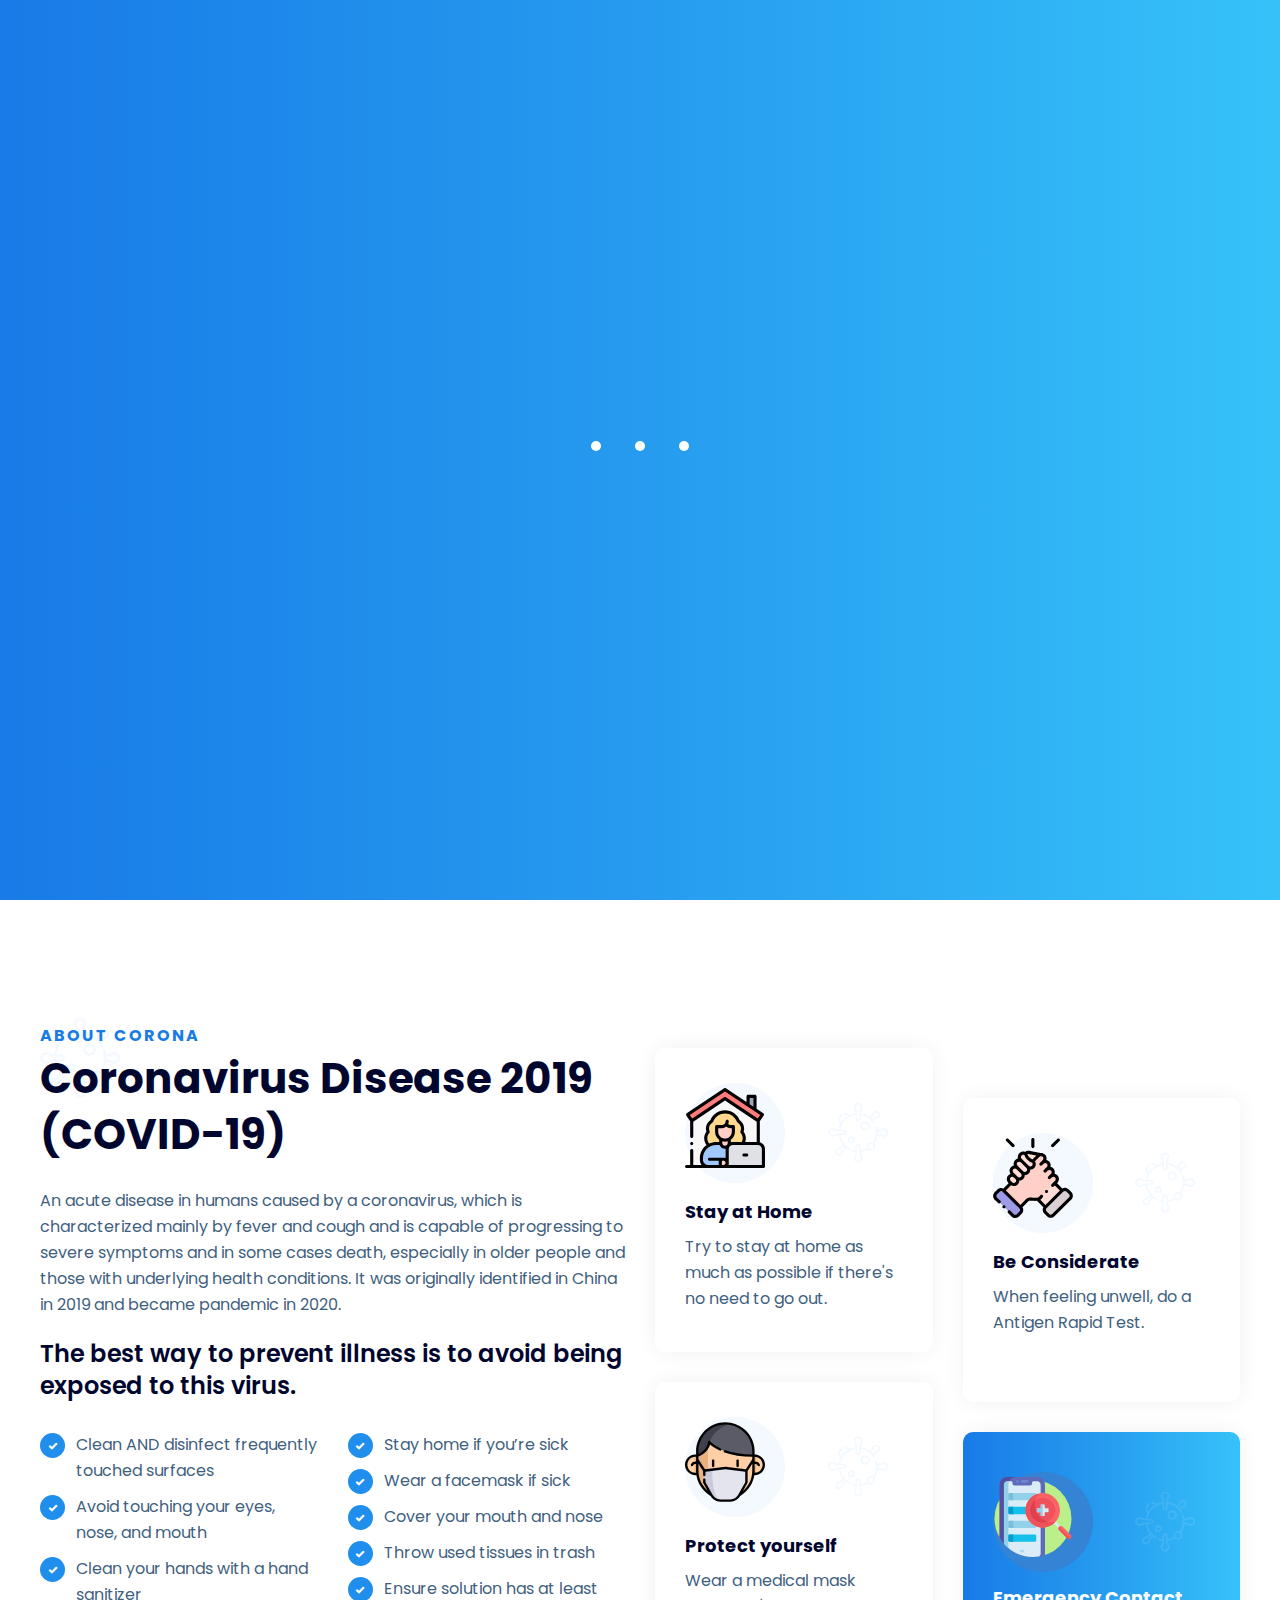
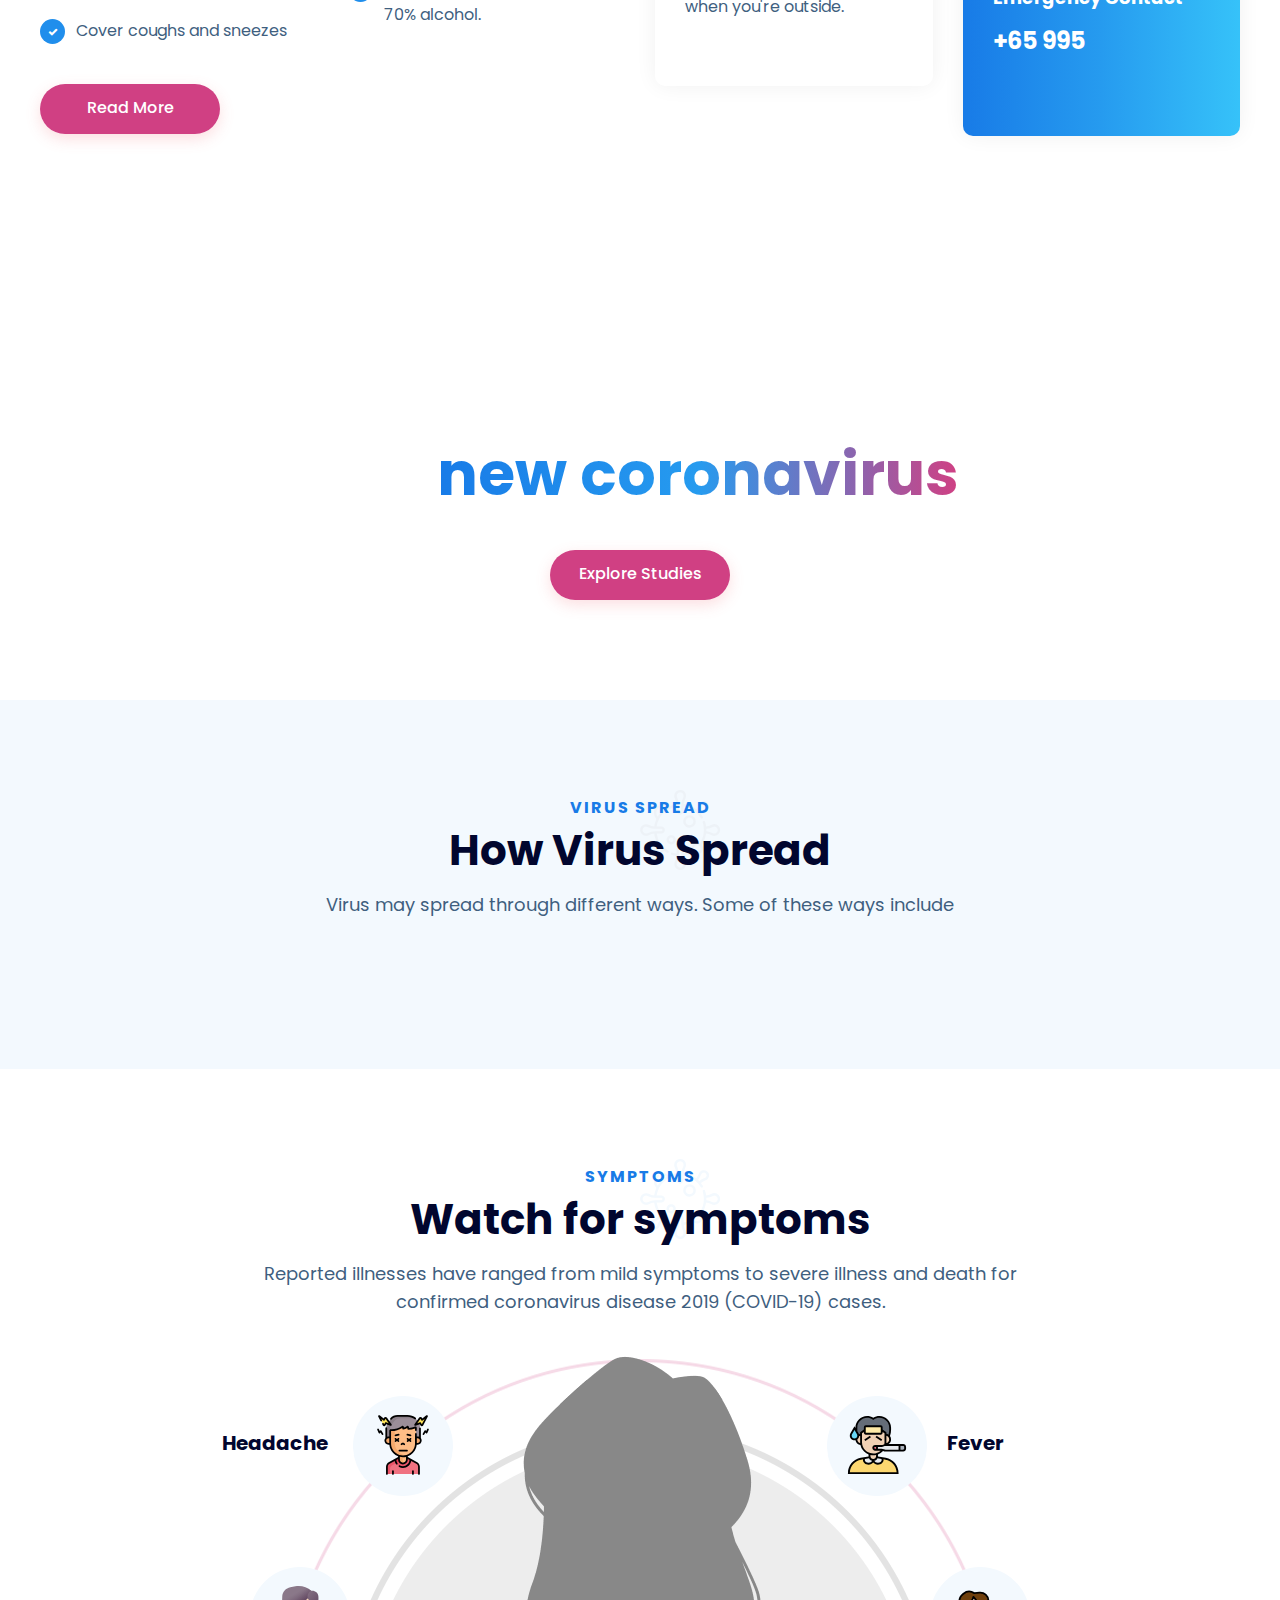
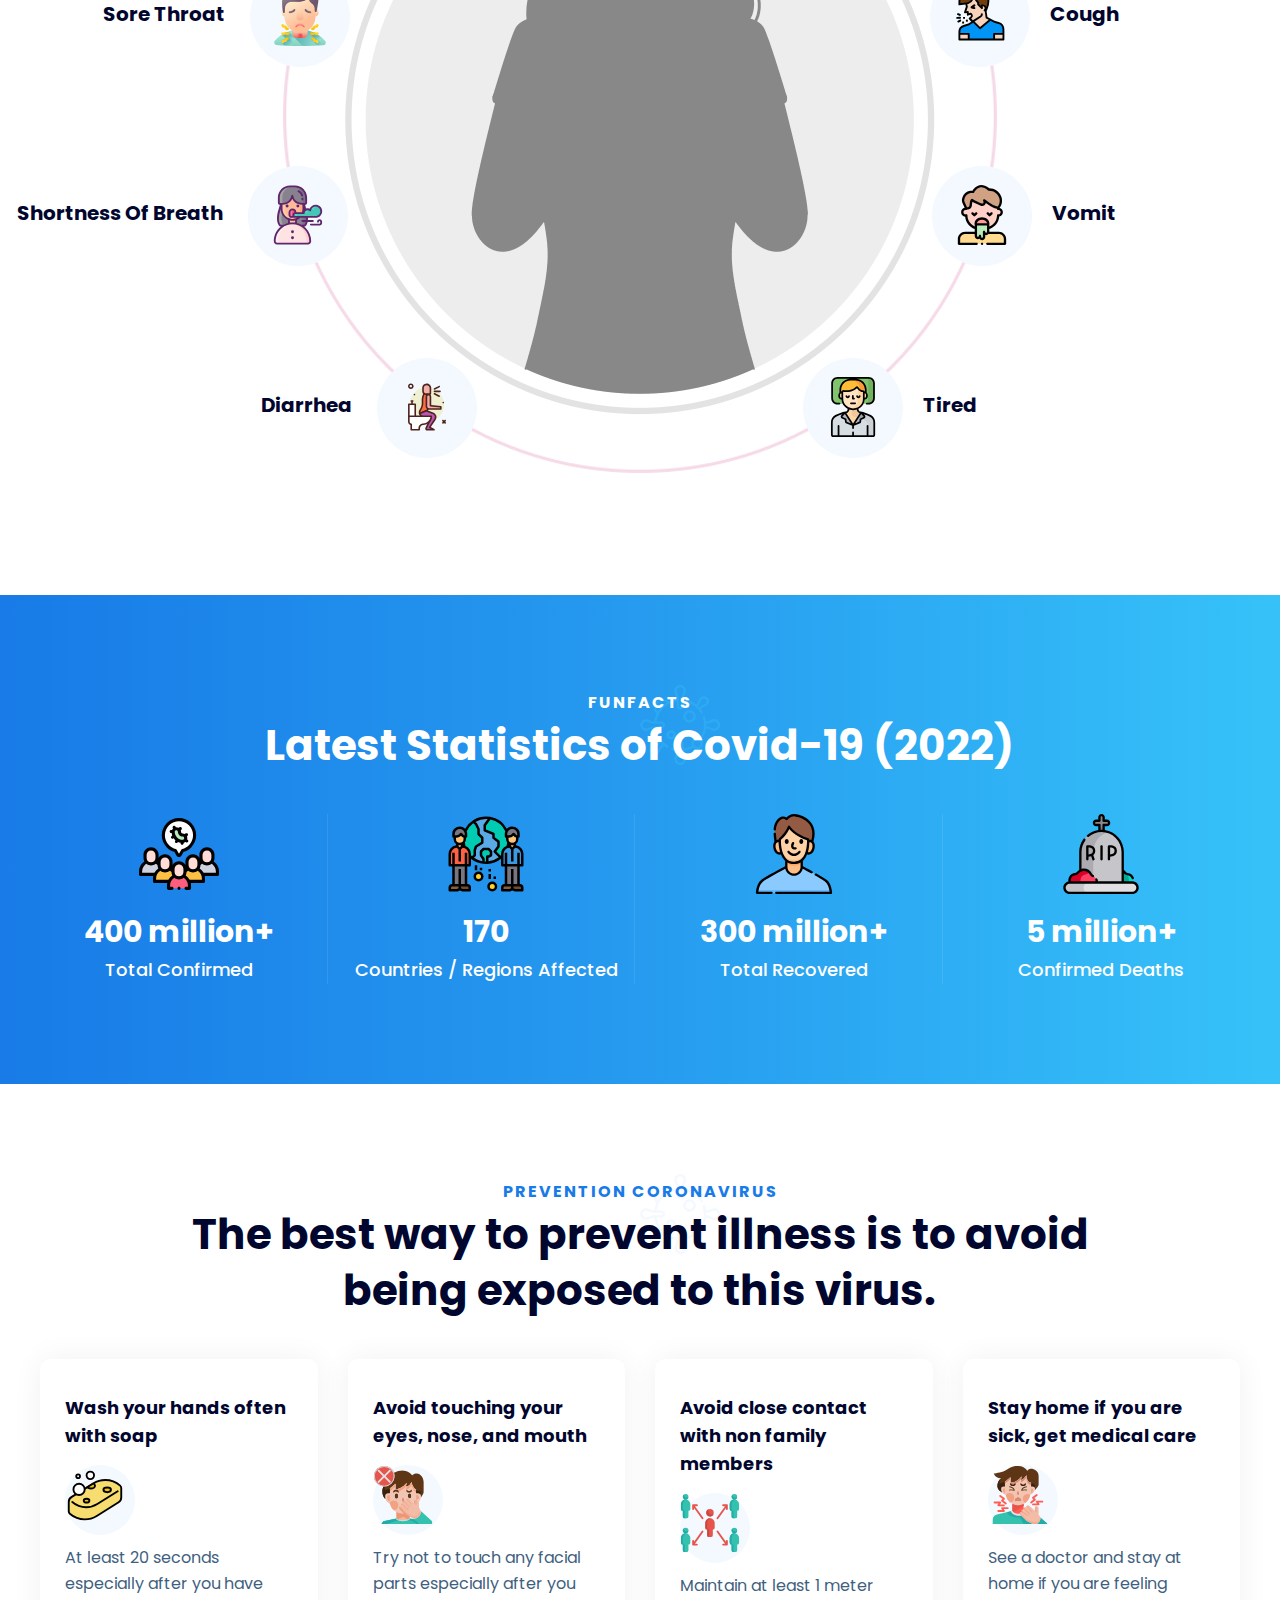
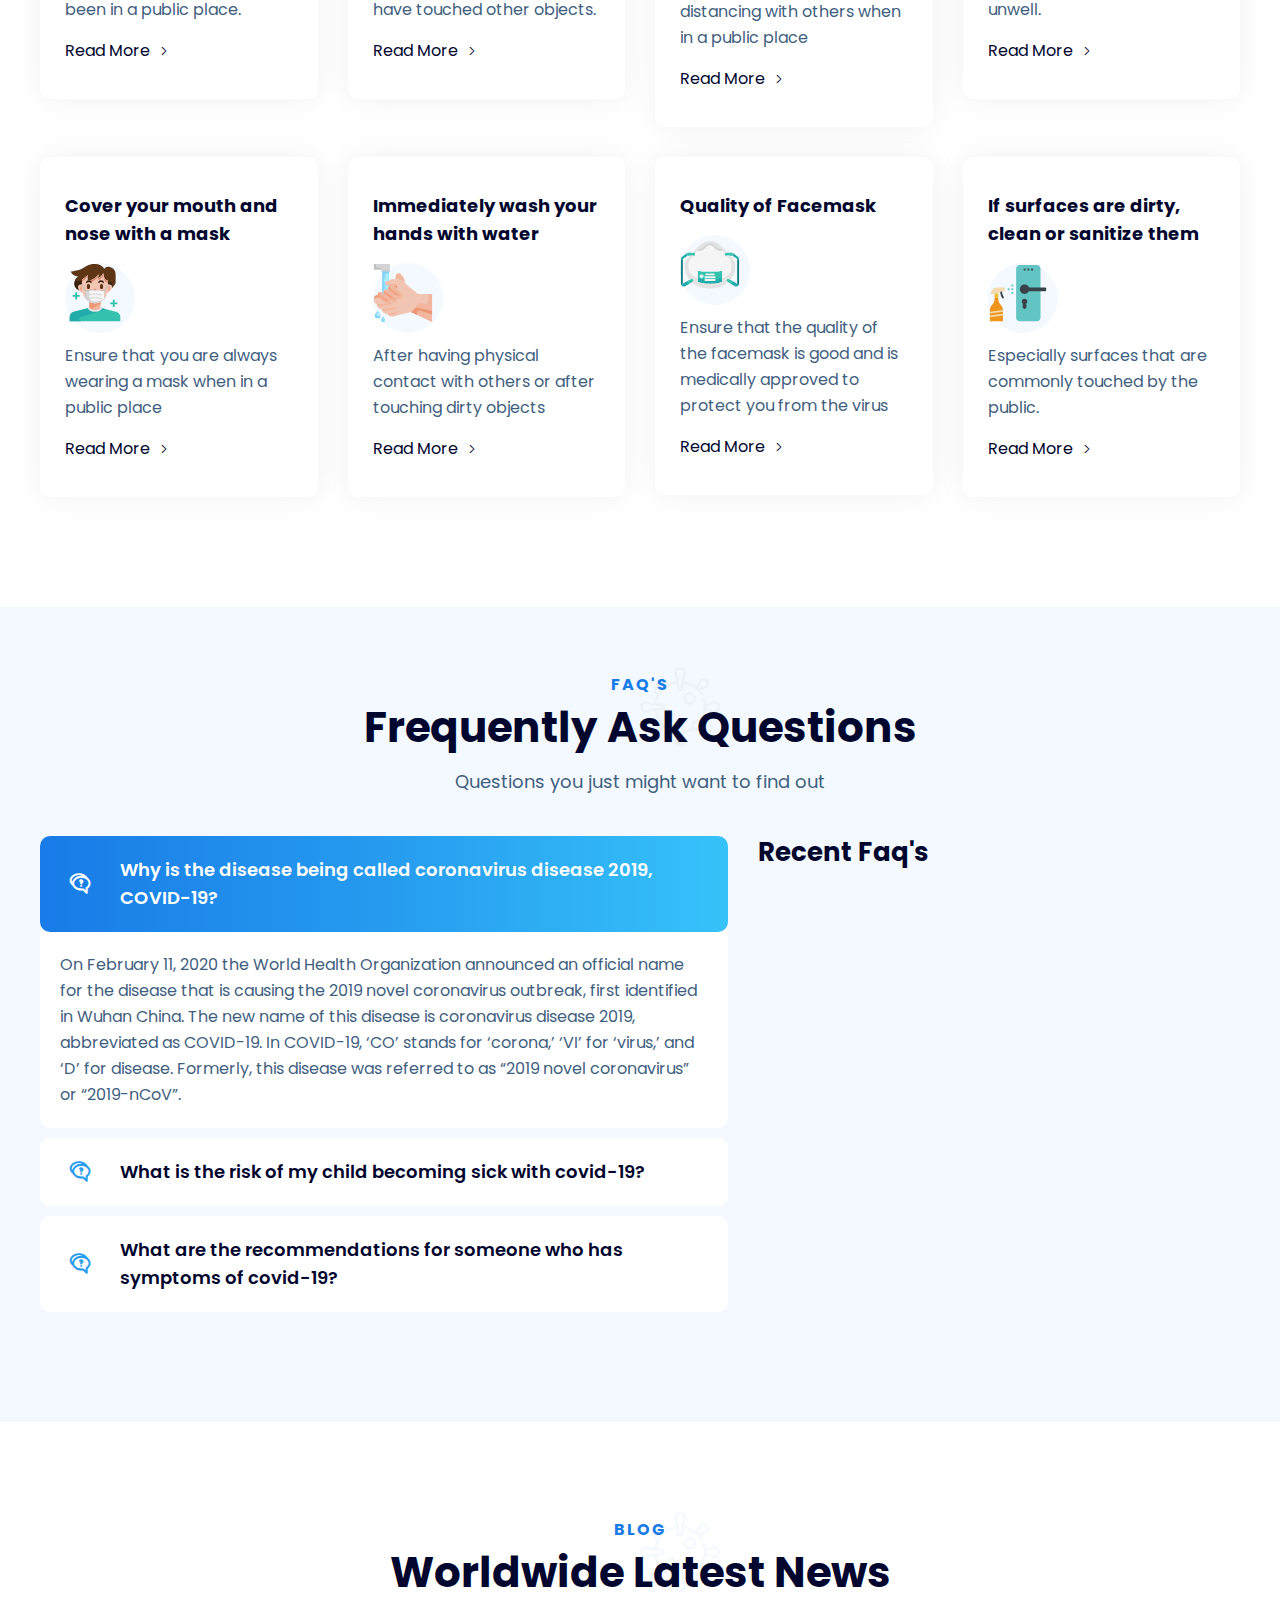
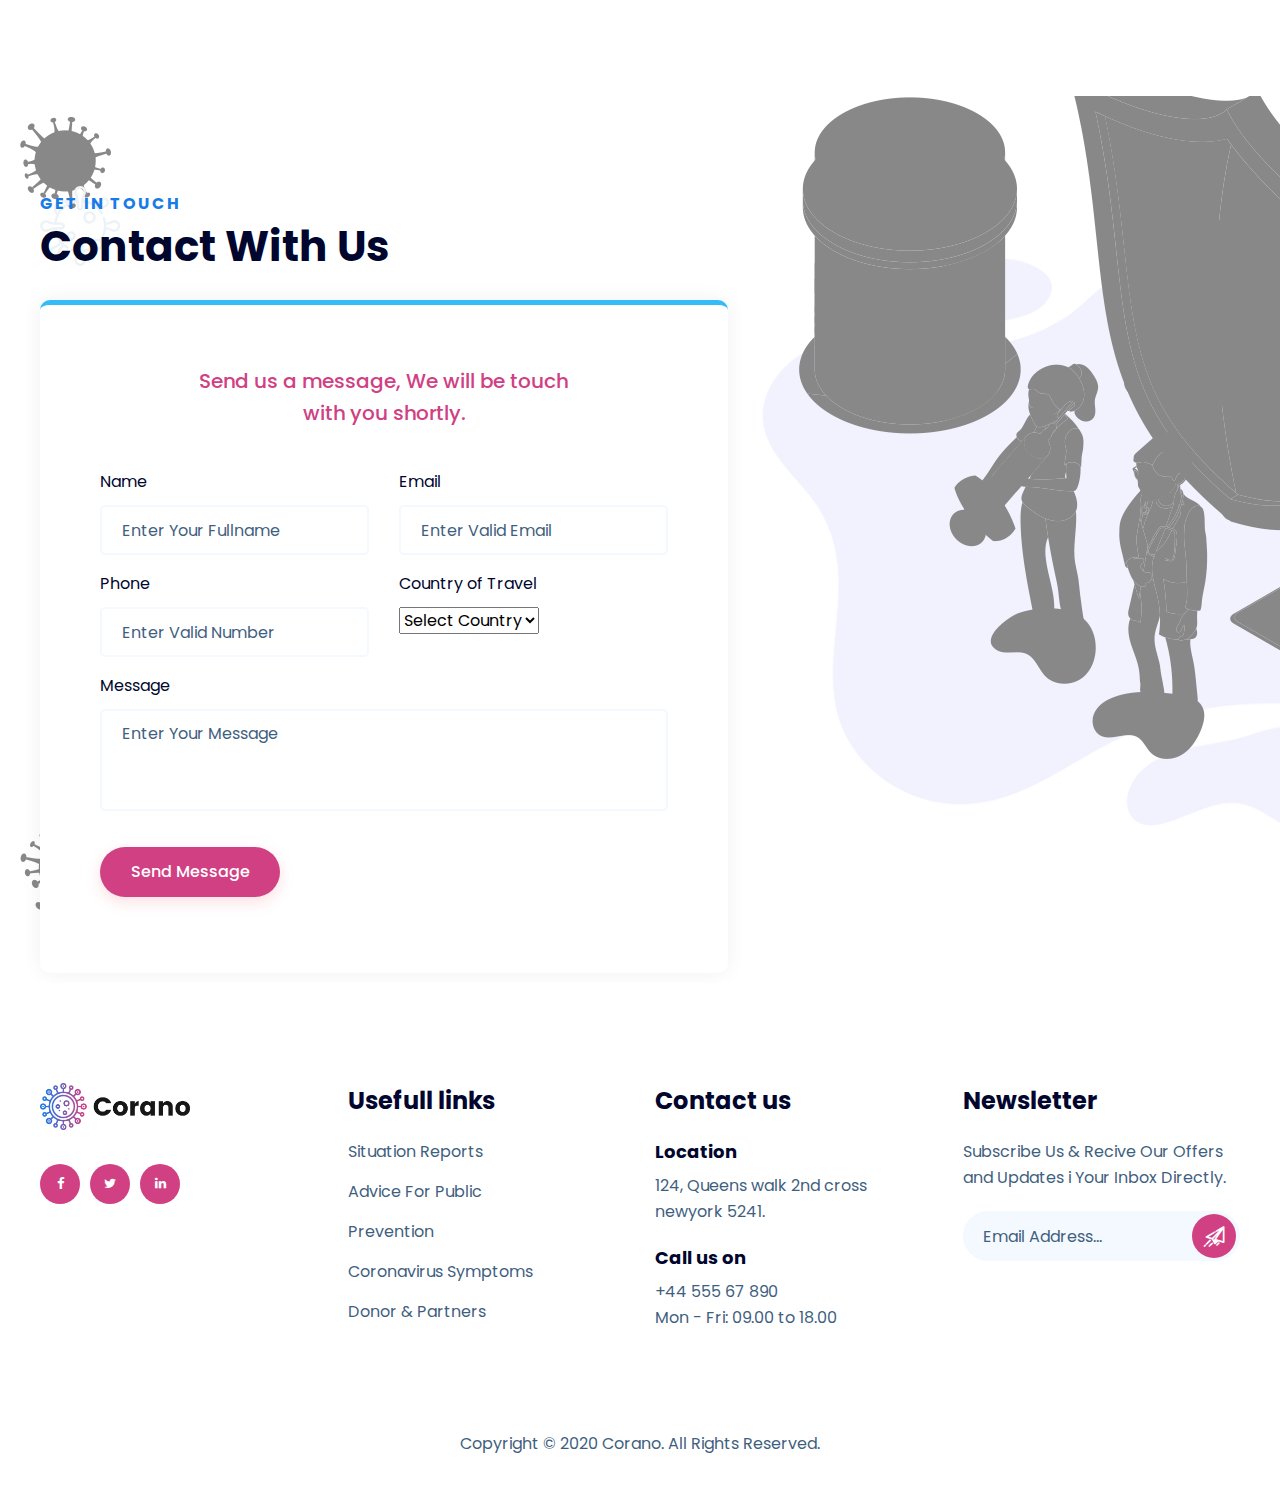
==== index.html @ d43dc7be "Removing the shop section" ====
<!DOCTYPE html>
<html lang="en">
   <head>
      <meta charset="utf-8">
      <meta name="title" content="Corona">
      <meta property="fb:app_id" content="312" />
      <meta property="og:type" content="Corona" />
      <meta property="og:url" content="http://steelthemes.com/demo/Elango/Corona-final" />
      <meta property="og:title" content="Corona">
      <meta property="og:image" content="http://steelthemes.com/demo/Elango/Corona-finalassets/image/fbimg-210x210.jpg">
      <meta property="og:description" content="Corona is html 5 Template">
      <meta name="full-screen" content="yes">
      <meta name="theme-color" content="#269bef">
      <!-- Responsive -->
      <meta http-equiv="X-UA-Compatible" content="IE=edge">
      <meta name="viewport" content="width=device-width, initial-scale=1.0, maximum-scale=1.0, user-scalable=0">
      <title>Covid-19</title>
      <link rel="stylesheet" type="text/css" href="assets/css/bootstrap.min.css">
      <link rel="stylesheet" type="text/css" href="assets/css/style.css">
      <link rel="stylesheet" type="text/css" href="assets/fonts/font/flaticon.css">
      <!---------favicon--------------->
      <link rel="icon" type="image/png" href="assets/image/favicon-32x32.png" sizes="32x32">
      <link rel="icon" type="image/png" href="assets/image/favicon-16x16.png" sizes="16x16">
      <!---------favicon--------------->
   </head>
   <body class="home_page_one">
      <div class="page_wapper">
         <!--Start Preloader-->
         <div class="preloader">
            <div class="preloader_box">
               <div class="loader">
                  <div class="circle item0"></div>
                  <div class="circle item1"></div>
                  <div class="circle item2"></div>
               </div>
            </div>
         </div>
         <!--End Preloader -->
         <!--Header -->
         <header class="main-header header_v1">
            <!--Header Top-->
            <div class="navbar_outer" >
               <div class="navbar navbar-expand-lg  bsnav bsnav-sticky bsnav-sticky-slide ">
                  <div class="container-fluid">
                     <a class="navbar-brand" href="index.html"><img src="assets/image/home-1-logo.png" class="img-fluid" alt="img"></a>
                     <button class="navbar-toggler toggler-spring"><span class="navbar-toggler-icon"></span></button>
                     <div class="collapse navbar-collapse scroll-nav">
                        <ul class="navbar-nav navbar-mobile navbar_left  ml-auto">
                           <li class="nav-item"><a class="nav-link link_hd" href="#home">Home</a></li>
                           <li class="nav-item"><a class="nav-link link_hd" href="#about">About </a></li>
                           <li class="nav-item"><a class="nav-link link_hd" href="#symptoms">Symptoms </a></li>
                           <li class="nav-item"><a class="nav-link link_hd" href="#prevention">Prevention</a></li>
                           <li class="nav-item"><a class="nav-link link_hd" href="#doctors">Doctors</a></li>
                           <li class="nav-item"><a class="nav-link link_hd" href="#faq">Faq's</a></li>
                           <li class="nav-item"><a class="nav-link link_hd" href="#blog">Blog</a></li>
                           <li class="nav-item"><a class="nav-link link_hd" href="#shop">Shop</a></li>
                           <li class="nav-item"><a class="nav-link link_hd" href="#contact">Contact</a></li>
                        </ul>
                        <ul class="navbar-nav navbar-mobile navbar_right ml-auto">
                           <li class="nav-item dropdown">
                              <a href="Map.html" class="theme_btn tp_one">View Statistics</a>
                           </li>
                           <li class="nav-item two_icon dropdown">
                              <a href="#" class="topbar-one__search search-popup__toggler"><i class="flaticon-magnifying-glass icon"></i></a>
                              <!-- /.site-header__cart -->
                              <a href="#" class="site-header__sidemenu-nav side-menu__toggler">
                                 <span class="site-header__sidemenu-nav-line"></span>
                                 <!-- /.site-header__sidemenu-nav-line -->
                                 <span class="site-header__sidemenu-nav-line"></span>
                                 <!-- /.site-header__sidemenu-nav-line -->
                                 <span class="site-header__sidemenu-nav-line"></span>
                                 <!-- /.site-header__sidemenu-nav-line -->
                                 <!-- /.site-header__sidemenu -->
                              </a>
                           </li>
                        </ul>
                     </div>
                  </div>
               </div>
            </div>
         </header>
         <!--Header Top-->
         <!------main-content------>
         <main class="main-content" id="home">
            <section class="banner type_one" >
               <div class="slider_box clearfix">
                  
                  <div class="slider_image_2 image">
                     <img src="assets/image/main-slider/home-1-slider-2.png" class="img-fluid" alt="img" />
                  </div>
                  <div class="slider_image_3 image">
                  </div>
                  <div class="slider_image_4 image">
                     <img src="assets/image/main-slider/home-1-slider-grass-2.png" class="img-fluid" alt="img" />
                  </div>
               </div>
               <div class="slider_text_box">
                  <div class="container-fluid">
                     <div class="row">
                        <div class="col-lg-6">
                           <div class="text_box">
                              <span class="bg_text wow zoomInDown" data-wow-delay="0ms" data-wow-duration="1500ms">19</span>
                              <h1 class="wow bounceInDown" data-wow-delay="0ms" data-wow-duration="1500ms">Educating<br class="md_none"> Public<br class="md_none">About Covid<br> Virus</h1>
                              <div class="lower_text clearfix wow bounceInDown" data-wow-delay="0ms" data-wow-duration="1500ms">
                                 <a href="https://www.covid.gov.sg/" class="theme_btn tp_one">Read  More</a>
                                 <div class="video-inner type_two">
                                    <a href="https://www.youtube.com/watch?v=D9tTi-CDjDU" class="lightbox-image" data-caption=""><i class="flaticon-play"></i></a>
                                 </div>
                              </div>
                           </div>
                        </div>
                     </div>
                  </div>
               </div>
               <div class="slider_bubbles">
                  <ul class="slider_bub">
                     <li><img src="assets/image/main-slider/home-slider-bubbles-1.png" class="img-fluid" alt="bubbles" /></li>
                     <li><img src="assets/image/main-slider/home-slider-bubbles-2.png" class="img-fluid" alt="bubbles" /></li>
                     <li><img src="assets/image/main-slider/home-slider-bubbles-3.png" class="img-fluid" alt="bubbles" /></li>
                     <li><img src="assets/image/main-slider/home-slider-bubbles-4.png" class="img-fluid" alt="bubbles" /></li>
                     <li><img src="assets/image/main-slider/home-slider-bubbles-5.png" class="img-fluid" alt="bubbles" /></li>
                     <li><img src="assets/image/main-slider/home-slider-bubbles-6.png" class="img-fluid" alt="bubbles" /></li>
                     <li><img src="assets/image/main-slider/home-slider-bubbles-5.png" class="img-fluid" alt="bubbles" /></li>
                     <li><img src="assets/image/main-slider/home-slider-bubbles-6.png" class="img-fluid" alt="bubbles" /></li>
                  </ul>
               </div>
            </section>
            <section class="about type_one bg_white" id="about">
               <div class="container">
                  <div class="row">
                     <div class="col-lg-6">
                        <div class="heading  tp_one">
                           <h6>about Corona</h6>
                           <h1>Coronavirus Disease 2019 (COVID-19)</h1>
                           <span class="flaticon-virus icon"></span>
                        </div>
                        <div class="about_content">
                           <p class="description">An acute disease in humans caused by a coronavirus, which is characterized mainly by fever and cough and is capable of progressing to severe symptoms and in some cases death, especially in older people and those with underlying health conditions. It was originally identified in China in 2019 and became pandemic in 2020.
                           </p>
                           <div class="symptoms">
                              <h2>The best way to prevent illness is to avoid being exposed to this virus.</h2>
                              <div class="row">
                                 <div class="col-lg-6">
                                    <ul>
                                       <li>
                                          <span class="flaticon-check"></span>
                                          <p>Clean AND disinfect frequently touched surfaces </p>
                                       </li>
                                       <li>
                                          <span class="flaticon-check"></span>
                                          <p>Avoid touching your eyes, nose, and mouth</p>
                                       </li>
                                       <li>
                                          <span class="flaticon-check"></span>
                                          <p>Clean your hands with a hand sanitizer </p>
                                       </li>
                                       <li>
                                          <span class="flaticon-check"></span>
                                          <p>Cover coughs and sneezes</p>
                                       </li>
                                    </ul>
                                 </div>
                                 <div class="col-lg-6">
                                    <ul>
                                       <li>
                                          <span class="flaticon-check"></span>
                                          <p>Stay home if you’re sick</p>
                                       </li>
                                       <li>
                                          <span class="flaticon-check"></span>
                                          <p>Wear a facemask if sick</p>
                                       </li>
                                       <li>
                                          <span class="flaticon-check"></span>
                                          <p>Cover your mouth and nose </p>
                                       </li>
                                       <li>
                                          <span class="flaticon-check"></span>
                                          <p>Throw used tissues in trash</p>
                                       </li>
                                       <li>
                                          <span class="flaticon-check"></span>
                                          <p>Ensure solution has at least 70% alcohol.</p>
                                       </li>
                                    </ul>
                                 </div>
                              </div>
                           </div>
                           <a href="#" class="theme_btn tp_one">Read More</a>
                        </div>
                     </div>
                     <div class="col-lg-6">
                        <div class="row">
                           <div class="col-lg-6 first_column">
                              <div class="icon_box type_one wow slideInUp" data-wow-delay="0ms" data-wow-duration="1500ms">
                                 <div class="icon">
                                    <img src="assets/image/svg/working-at-home.svg" class="img-fluid svg_image" alt="home" /> <span class="flaticon-virus"></span>
                                 </div>
                                 <div class="content_box">
                                    <h2><a href="#">Stay at Home</a></h2>
                                    <p>Try to stay at home as much as possible if there's no need to go out. </p>
                                 </div>
                              </div>
                              <div class="icon_box type_one wow slideInUp" data-wow-delay="0ms" data-wow-duration="1500ms">
                                 <div class="icon">
                                    <img src="assets/image/svg/mask-2.svg" class="img-fluid svg_image" alt="home" /> <span class="flaticon-virus"></span>
                                 </div>
                                 <div class="content_box">
                                    <h2><a href="#">Protect yourself</a></h2>
                                    <p>Wear a medical mask when you're outside.</p>
                                 </div>
                              </div>
                           </div>
                           <div class="col-lg-6 second_column">
                              <div class="icon_box type_one wow slideInUp" data-wow-delay="0ms" data-wow-duration="1500ms">
                                 <div class="icon">
                                    <img src="assets/image/svg/sport-team.svg" class="img-fluid svg_image" alt="home" /> <span class="flaticon-virus"></span>
                                 </div>
                                 <div class="content_box">
                                    <h2><a href="#">Be Considerate</a></h2>
                                    <p>When feeling unwell, do a Antigen Rapid Test.</p>
                                 </div>
                              </div>
                              <div class="icon_box type_one last wow slideInUp" data-wow-delay="0ms" data-wow-duration="1500ms">
                                 <div class="icon">
                                    <img src="assets/image/svg/smartphone.svg" class="img-fluid svg_image" alt="svg" /> <span class="flaticon-virus"></span>
                                 </div>
                                 <div class="content_box">
                                    <h6>Emergency Contact</h6>
                                    <h2><a href="https://www.homage.sg/services/non-emergency-ambulance/#:~:text=The%20ambulance%20service%20in%20Singapore%20not%20only%20serves,available%20for%20real%20emergencies%20and%20may%20cost%20lives.">+65 995</a></h2>
                                 </div>
                              </div>
                           </div>
                        </div>
                     </div>
                  </div>
               </div>
            </section>
            <section class="explore_more">
               <div class="container">
                  <div class="row">
                     <div class="col-lg-12">
                        <div class="content_box text-center">
                           <h1> Basic protective measures against<br class="disp_none_md" />the <span>new coronavirus</span> </h1>
                           <a href="https://www.who.int/westernpacific/emergencies/covid-19/information/transmission-protective-measures" class="theme_btn tp_one">Explore Studies</a>
                        </div>
                     </div>
                  </div>
               </div>
            </section>
            <section class="how_virus_spread type_one">
               <div class="container">
                  <div class="row">
                     <div class="col-lg-12">
                        <div class="heading icon_dark text-center tp_one">
                           <h6>VIRUS SPREAD</h6>
                           <h1>How Virus Spread</h1>
                           <span class="flaticon-virus icon"></span>
                           <p>Virus may spread through different ways. Some of these ways include </p>
                        </div>
                     </div>
                  </div>
                  <div class="row">
                     <div class="col-lg-12 padding_zero">
                        <div class="owl-carousel three_items_center">
                           <div class="spreading_box type_one">
                              <div class="icon_box">
                                 <img src="assets/image/svg/meeting.svg" class="img-fluid svg_icon_image" alt="svg" />
                                 <span class="flaticon-virus icon"></span>
                              </div>
                              <div class="content_box">
                                 <h2>
                                    <a href="#">From Close Contact With an Infected Person</a>
                                 </h2>
                                 <p>Breathing in air when close to an infected person who is exhaling small droplets and particles that contain the virus.</p>
                                 <a href="#" class="read_more tp_one">Read More <span class="flaticon-next"></span></a>
                              </div>
                           </div>
                           <div class="spreading_box type_one">
                              <div class="icon_box">
                                 <img src="assets/image/svg/mask.svg" class="img-fluid svg_icon_image" alt="svg" />
                                 <span class="flaticon-virus icon"></span>
                              </div>
                              <div class="content_box">
                                 <h2>
                                    <a href="#">Droplets From Infected Person’s Cough or Sneeze</a>
                                 </h2>
                                 <p>Having these small droplets and particles that contain virus land on the eyes, nose, or mouth, especially  a cough or sneeze.</p>
                                 <a href="#" class="read_more tp_one">Read More <span class="flaticon-next"></span></a>
                              </div>
                           </div>
                           <div class="spreading_box type_one">
                              <div class="icon_box">
                                 <img src="assets/image/svg/cough.svg" class="img-fluid svg_icon_image" alt="svg" />
                                 <span class="flaticon-virus icon"></span>
                              </div>
                              <div class="content_box">
                                 <h2>
                                    <a href="#">Touching Objects That Have Cough or Sneeze Droplets</a>
                                 </h2>
                                 <p>If the hands are not santized after touching these objects, touching eyes, nose, or mouth with hands will cause infection</p>
                                 <a href="#" class="read_more tp_one">Read More <span class="flaticon-next"></span></a>
                              </div>
                           </div>
                        </div>
                     </div>
                  </div>
               </div>
            </section>
            <section class="symptoms type_one" id="symptoms">
               <div class="container">
                  <div class="row">
                     <div class="col-lg-12">
                        <div class="heading tp_one text-center">
                           <h6>symptoms</h6>
                           <h1>Watch for symptoms</h1>
                           <span class="flaticon-virus icon"></span>
                           <p>Reported illnesses have ranged from mild symptoms to severe illness and death for confirmed coronavirus disease 2019 (COVID-19) cases.</p>
                        </div>
                     </div>
                  </div>
                  <div class="row">
                     <div class="col-lg-12">
                        <div class="image_box">
                           <img src="assets/image/resources/Sym.png" class="img-fluid" alt="img" />
                        </div>
                        <div class="symptoms_content">
                           <div class="symptoms_box_one left first wow slideInLeft" data-wow-delay="00ms" data-wow-duration="1500ms">
                              <div class="icon_box">
                                 <img src="assets/image/svg/headache.svg" class="img-fluid svg_image" alt="headache" />
                                 <h2>Headache </h2>
                              </div>
                              <div class="content_box">
                                 <h2>Headache </h2>
                                 <p>A headache may appear as a sharp pain, a throbbing sensation or a dull ache. Headaches can develop gradually or suddenly.</p>
                              </div>
                           </div>
                           <div class="symptoms_box_one left second  wow slideInLeft" data-wow-delay="0ms" data-wow-duration="1500ms">
                              <div class="icon_box">
                                 <img src="assets/image/svg/sore-throat.svg" class="img-fluid svg_image" alt="headache" />
                                 <h2>Sore Throat </h2>
                              </div>
                              <div class="content_box">
                                 <h2>Sore Throat </h2>
                                 <p>A sore throat is pain, scratchiness or irritation of the throat that often worsens when you swallow.</p>
                              </div>
                           </div>
                           <div class="symptoms_box_one left third  wow slideInLeft" data-wow-delay="0ms" data-wow-duration="1500ms">
                              <div class="icon_box">
                                 <img src="assets/image/svg/breath.svg" class="img-fluid svg_image" alt="headache" />
                                 <h2>Shortness Of Breath </h2>
                              </div>
                              <div class="content_box">
                                 <h2>Shortness Of Breath </h2>
                                 <p>Shortness of breath (SOB), also known as dyspnea (BrE: dyspnoea), is a feeling of not being able to breathe well enough. </p>
                              </div>
                           </div>
                           <div class="symptoms_box_one left fourth  wow slideInLeft" data-wow-delay="0ms" data-wow-duration="1500ms">
                              <div class="icon_box">
                                 <img src="assets/image/svg/diarrhea.svg" class="img-fluid svg_image" alt="headache" />
                                 <h2>Diarrhea </h2>
                              </div>
                              <div class="content_box">
                                 <h2>Diarrhea </h2>
                                 <p>Diarrhea occurs when the large intestine is prevented, for any number of reasons, from sufficiently absorbing the water or other digestive fluids from fecal matter, resulting in a liquid, or "loose", bowel movement.</p>
                              </div>
                           </div>
                           <div class="symptoms_box_one right first  wow slideInRight" data-wow-delay="0ms" data-wow-duration="1500ms">
                              <div class="icon_box">
                                 <img src="assets/image/svg/fever.svg" class="img-fluid svg_image" alt="headache" />
                                 <h2>Fever </h2>
                              </div>
                              <div class="content_box">
                                 <h2>Fever </h2>
                                 <p>Fever is defined as having a temperature above the normal range due to an increase in the body's temperature set point. </p>
                              </div>
                           </div>
                           <div class="symptoms_box_one right second  wow slideInRight" data-wow-delay="0ms" data-wow-duration="1500ms">
                              <div class="icon_box">
                                 <img src="assets/image/svg/cough.svg" class="img-fluid svg_image" alt="headache" />
                                 <h2>Cough </h2>
                              </div>
                              <div class="content_box">
                                 <h2>Cough </h2>
                                 <p>
                                    A cough is a sudden expulsion of air through the large breathing passages that can help clear them of fluids, irritants, foreign particles and microbes.</p>
                              </div>
                           </div>
                           <div class="symptoms_box_one right third  wow slideInRight" data-wow-delay="0ms" data-wow-duration="1500ms">
                              <div class="icon_box">
                                 <img src="assets/image/svg/nausea.svg" class="img-fluid svg_image" alt="headache" />
                                 <h2>Vomit </h2>
                              </div>
                              <div class="content_box">
                                 <h2>Vomiting </h2>
                                 <p>Vomiting is the involuntary, forceful expulsion of the contents of one's stomach through the mouth and sometimes the nose.</p>
                              </div>
                           </div>
                           <div class="symptoms_box_one right fourth  wow slideInRight" data-wow-delay="0ms" data-wow-duration="1500ms">
                              <div class="icon_box">
                                 <img src="assets/image/svg/asleep.svg" class="img-fluid svg_image" alt="headache" />
                                 <h2>Tired </h2>
                              </div>
                              <div class="content_box">
                                 <h2>Tired </h2>
                                 <p>Tired is the feeling of needing a sleep or rest</p>
                              </div>
                           </div>
                        </div>
                     </div>
                  </div>
               </div>
            </section>
            <section class="funfacts type_one">
               <div class="container">
                  <div class="row">
                     <div class="col-lg-12">
                        <div class="heading tp_one text-center text_white icon_dark">
                           <h6>Funfacts</h6>
                           <span class="flaticon-virus icon"></span>
                           <h1>Latest Statistics of Covid-19 (2022)</h1>
                        </div>
                     </div>
                  </div>
                  <div class="about_fun_facts">
                     <div class="row">
                        <div class="col-lg-3">
                           <div class="fun_facts_box type_one">
                              <div class="icon">
                                 <img src="assets/image/svg/virus.svg" class="img-fluid svg_image" alt="home" />
                              </div>
                              <h2><span class="counter-value">400</span> million+</h2>
                              <h6>Total Confirmed</h6>
                           </div>
                        </div>
                        <div class="col-lg-3">
                           <div class="fun_facts_box type_one">
                              <div class="icon">
                                 <img src="assets/image/svg/partnership.svg" class="img-fluid svg_image" alt="home" />
                              </div>
                              <h2><span class="counter-value" data-count="">170</span></h2>
                              <h6>Countries / Regions Affected</h6>
                           </div>
                        </div>
                        <div class="col-lg-3">
                           <div class="fun_facts_box type_one">
                              <div class="icon">
                                 <img src="assets/image/svg/man.svg" class="img-fluid svg_image" alt="home" />
                              </div>
                              <h2><span class="counter-value">300</span> million+</h2>
                              <h6>Total Recovered</h6>
                           </div>
                        </div>
                        <div class="col-lg-3">
                           <div class="fun_facts_box type_one last">
                              <div class="icon">
                                 <img src="assets/image/svg/tombstones.svg" class="img-fluid svg_image" alt="home" />
                              </div>
                              <h2><span class="counter-value">5</span> million+</h2>
                              <h6>Confirmed Deaths</h6>
                           </div>
                        </div>
                     </div>
                  </div>
               </div>
            </section>
            <section class="preventions type_one bg_white" id="prevention">
               <div class="container">
                  <div class="row">
                     <div class="col-lg-12">
                        <div class="heading text-center tp_one">
                           <h6>Prevention Coronavirus</h6>
                           <h1>The best way to prevent illness is to avoid being exposed to this virus.</h1>
                           <span class="flaticon-virus icon"></span>
                        </div>
                     </div>
                  </div>
                  <div class="row">
                     <div class="col-lg-3">
                        <div class="icon_box type_two wow fadeIn" data-wow-delay="00ms" data-wow-duration="1500ms">
                           <h2><a href="prevention-single.html">Wash your hands often with soap</a></h2>
                           <div class="icon_box">
                              <img src="img/svg/spongewash.svg" class="img-fluid svg_icon" alt="img" />
                           </div>
                           <p>At least 20 seconds especially after you have been in a public place.</p>
                           <a href="prevention-single.html" class="read_more tp_one">Read More <span class="flaticon-next"></span></a>
                        </div>
                     </div>
                     <div class="col-lg-3">
                        <div class="icon_box type_two wow fadeIn" data-wow-delay="0ms" data-wow-duration="1500ms">
                           <h2><a href="prevention-single.html">Avoid touching your eyes, nose, and mouth</a></h2>
                           <div class="icon_box">
                              <img src="assets/image/svg/man-touch.svg" class="img-fluid svg_icon" alt="img" />
                           </div>
                           <p>Try not to touch any facial parts especially after you have touched other objects.</p>
                           <a href="prevention-single.html" class="read_more tp_one">Read More <span class="flaticon-next"></span></a>
                        </div>
                     </div>
                     <div class="col-lg-3">
                        <div class="icon_box type_two wow fadeIn" data-wow-delay="0ms" data-wow-duration="1500ms">
                           <h2><a href="prevention-single.html">Avoid close contact with non family members</a></h2>
                           <div class="icon_box">
                              <img src="assets/image/svg/socialspreading.svg" class="img-fluid svg_icon" alt="img" />
                           </div>
                           <p>Maintain at least 1 meter distancing with others when in a public place</p>
                           <a href="prevention-single.html" class="read_more tp_one">Read More <span class="flaticon-next"></span></a>
                        </div>
                     </div>
                     <div class="col-lg-3">
                        <div class="icon_box type_two wow fadeIn" data-wow-delay="0ms" data-wow-duration="1500ms">
                           <h2><a href="prevention-single.html">Stay home if you are sick,  get medical care</a></h2>
                           <div class="icon_box">
                              <img src="assets/image/svg/sorethroat.svg" class="img-fluid svg_icon" alt="img" />
                           </div>
                           <p>See a doctor and stay at home if you are feeling unwell. </p>
                           <a href="prevention-single.html" class="read_more tp_one">Read More <span class="flaticon-next"></span></a>
                        </div>
                     </div>
                     <div class="col-lg-3">
                        <div class="icon_box type_two wow fadeIn" data-wow-delay="0ms" data-wow-duration="1500ms">
                           <h2><a href="prevention-single.html">Cover your mouth and nose with a mask</a></h2>
                           <div class="icon_box">
                              <img src="assets/image/svg/masksick.svg" class="img-fluid svg_icon" alt="img" />
                           </div>
                           <p>Ensure that you are always wearing a mask when in a public place</p>
                           <a href="prevention-single.html" class="read_more tp_one">Read More <span class="flaticon-next"></span></a>
                        </div>
                     </div>
                     <div class="col-lg-3">
                        <div class="icon_box type_two wow fadeIn" data-wow-delay="500ms" data-wow-duration="1500ms">
                           <h2><a href="prevention-single.html">Immediately wash your hands with water</a></h2>
                           <div class="icon_box">
                              <img src="assets/image/svg/handwashwashing.svg" class="img-fluid svg_icon" alt="img" />
                           </div>
                           <p>After having physical contact with others or after touching dirty objects</p>
                           <a href="prevention-single.html" class="read_more tp_one">Read More <span class="flaticon-next"></span></a>
                        </div>
                     </div>
                     <div class="col-lg-3">
                        <div class="icon_box type_two wow fadeIn" data-wow-delay="600ms" data-wow-duration="1500ms">
                           <h2><a href="prevention-single.html">Quality of Facemask</a></h2>
                           <div class="icon_box">
                              <img src="assets/image/svg/maskmedical.svg" class="img-fluid svg_icon" alt="img" />
                           </div>
                           <p>Ensure that the quality of the facemask is good and is medically approved to protect you from the virus</p>
                           <a href="prevention-single.html" class="read_more tp_one">Read More <span class="flaticon-next"></span></a>
                        </div>
                     </div>
                     <div class="col-lg-3">
                        <div class="icon_box type_two wow fadeIn" data-wow-delay="700ms" data-wow-duration="1500ms">
                           <h2><a href="prevention-single.html">If surfaces are dirty, clean or sanitize them</a></h2>
                           <div class="icon_box">
                              <img src="assets/image/svg/object-hygiene.svg" class="img-fluid svg_icon" alt="img" />
                           </div>
                           <p>Especially surfaces that are commonly touched by the public.   </p>
                           <a href="prevention-single.html" class="read_more tp_one">Read More <span class="flaticon-next"></span></a>
                        </div>
                     </div>
                  </div>
               </div>
            </section>

            <section class="faqs type_one" id="faq">
               <div class="container">
                  <div class="row">
                     <div class="col-lg-12">
                        <div class="heading icon_dark text-center  tp_one">
                           <h6>Faq's</h6>
                           <h1>Frequently Ask Questions</h1>
                           <span class="flaticon-virus icon"></span>
                           <p>Questions you just might want to find out</p>
                        </div>
                     </div>
                  </div>
                  <div class="row">
                     <div class="col-lg-7">
                        <div id="accordion">
                           <div class="card faq_box type_one">
                              <div class="card-header" id="headingOne">
                                 <h5 class="mb-0">
                                    <button class="faq_btn" data-toggle="collapse" data-target="#collapseOne" aria-expanded="true" aria-controls="collapseOne">
                                    Why is the disease being called coronavirus disease 2019, COVID-19?<span class="flaticon-question-2 faq_icon"></span>
                                    </button>
                                 </h5>
                              </div>
                              <div id="collapseOne" class="collapse show" aria-labelledby="headingOne" data-parent="#accordion">
                                 <div class="card-body">
                                    On February 11, 2020 the World Health Organization announced an official name for the disease that is causing the 2019 novel coronavirus outbreak, first identified in Wuhan China. The new name of this disease is coronavirus disease 2019, abbreviated as
                                    COVID-19. In COVID-19, ‘CO’ stands for ‘corona,’ ‘VI’ for ‘virus,’ and ‘D’ for disease. Formerly, this disease was referred to as “2019 novel coronavirus” or “2019-nCoV”. 
                                 </div>
                              </div>
                           </div>
                           <div class="card faq_box type_one">
                              <div class="card-header" id="headingTwo">
                                 <h5 class="mb-0">
                                    <button class="faq_btn collapsed" data-toggle="collapse" data-target="#collapseTwo" aria-expanded="false" aria-controls="collapseTwo">
                                    What is the risk of my child becoming sick with covid-19?<span class="flaticon-question-2 faq_icon"></span>
                                    </button>
                                 </h5>
                              </div>
                              <div id="collapseTwo" class="collapse" aria-labelledby="headingTwo" data-parent="#accordion">
                                 <div class="card-body">
                                    Children can be infected with the virus that causes COVID-19 and can get sick with COVID-19. Most children with COVID-19 have mild symptoms or they may have no symptoms at all (“asymptomatic”). Fewer children have been sick with COVID-19 compared to adults. Babies younger than 1 and children with certain underlying medical conditions may be more likely to have serious illness from COVID-19. Some children have developed a rare but serious disease that is linked to COVID-19 called multisystem inflammatory syndrome (MIS-C)..
                                 </div>
                              </div>
                           </div>
                           <div class="card faq_box type_one">
                              <div class="card-header" id="headingThree">
                                 <h5 class="mb-0">
                                    <button class="faq_btn collapsed" data-toggle="collapse" data-target="#collapseThree" aria-expanded="false" aria-controls="collapseThree">
                                    What are the recommendations for someone who has symptoms of covid-19?<span class="flaticon-question-2 faq_icon"></span>
                                    </button>
                                 </h5>
                              </div>
                              <div id="collapseThree" class="collapse" aria-labelledby="headingThree" data-parent="#accordion">
                                 <div class="card-body">
                                    As much as possible, stay in a specific room and away from other people and pets in your home. If possible, you should use a separate bathroom. If you need to be around other people or animals in or outside of the home, wear a well-fitting mask.

Tell your close contacts that they may have been exposed to COVID-19. An infected person can spread COVID-19 starting 48 hours (or 2 days) before the person has any symptoms or tests positive. By letting your close contacts know they may have been exposed to COVID-19, you are helping to protect everyone.
                                 </div>
                              </div>
                           </div>                         
                        </div>
                     </div>
                     <div class="col-lg-5">
                        <div class="faq_recent">
                           <h2 class="title">Recent Faq's</h2>
                           <div class="owl-carousel one_items">
                              <div class="recent_faq_box type_one">
                                 <h2>How does covid-19 virus spread?</h2>
                                 <p>COVID-19 spreads when an infected person breathes out droplets and very small particles that contain the virus. These droplets and particles can be breathed in by other people or land on their eyes, noses, or mouth. In some circumstances, they may contaminate surfaces they touch. People who are closer than 6 feet from the infected person are most likely to get infected.
                                 </p>
                                 <span class="flaticon-question rec_faq_icon"></span>
                                 <a href="https://www.cdc.gov/coronavirus/2019-ncov/faq.html" class="read_more tp_one">Continue Reading <span class="flaticon-next"></span></a>
                              </div>
                              <div class="recent_faq_box type_one">
                                 <h2>Will warm weather stop the outbreak of COVID-19?</h2>
                                 <p>It is not yet known whether weather and temperature impact the spread of COVID-19. Some other viruses, like the common cold and flu, spread more during cold weather months but that does not mean it is impossible
                                    to become sick with these viruses during other months. At this time, it is not known whether the spread of COVID-19 will decrease when weather becomes warmer. There is much more to learn about.
                                 </p>
                                 <span class="flaticon-question rec_faq_icon"></span>
                                 <a href="https://www.bbc.com/future/article/20200323-coronavirus-will-hot-weather-kill-covid-19" class="read_more tp_one">Continue Reading <span class="flaticon-next"></span></a>
                              </div>
                           </div>
                        </div>
                     </div>
                  </div>
               </div>
            </section>
            <section class="blog type_one" id="blog">
               <div class="container">
                  <div class="row">
                     <div class="col-lg-12">
                        <div class="heading  text-center  tp_one">
                           <h6>Blog</h6>
                           <h1>Worldwide Latest News </h1>
                           <span class="flaticon-virus icon"></span>
                        </div>
                     </div>
                  </div>
                  <div class="row">
                     <div class="col-lg-12 padding_zero">
                        <div class=" owl-carousel four_items">
                           <div class="blog_box type_one">
                              <div class=" image_box">
                                 <img src="assets/image/resources/blog-1.jpg" class="img-fluid" alt="img" />
                                 <div class="overlay">
                                    <a href="https://www.youtube.com/watch?v=nfP5N9Yc72A&amp;t=28s" data-fancybox="gallery" data-caption="">
                                    <span class="flaticon-video-camera"></span>
                                    </a>
                                 </div>
                              </div>
                              <div class="content_box">
                                 <div class="upper_box">
                                    <ul>
                                       <li><a href="#" class="category">Viruses</a></li>
                                       <li><a href="#" class="date"><span class="fa fa-clock-o"></span>26 Apr 2020</a></li>
                                    </ul>
                                 </div>
                                 <div class="lower_box">
                                    <h2><a href="blog-single.html">How we can take care of our health against Virus </a></h2>
                                    <a href="blog-single.html" class="read_more tp_one">Read More<span class="flaticon-next"></span></a>
                                 </div>
                              </div>
                           </div>
                           <div class="blog_box type_one">
                              <div class="image_box">
                                 <img src="assets/image/resources/blog-2.jpg" class="img-fluid" alt="img" />
                                 <div class="overlay">
                                    <a href="assets/image/resources/blog-3.jpg" data-fancybox="gallery" data-caption="">
                                    <span class="flaticon-image zoom_icon"></span>
                                    </a>
                                 </div>
                              </div>
                              <div class="content_box">
                                 <div class="upper_box clearfix">
                                    <ul>
                                       <li><a href="#" class="category">Viruses</a></li>
                                       <li><a href="#" class="date"><span class="fa fa-clock-o"></span>26 Apr 2020</a></li>
                                    </ul>
                                 </div>
                                 <div class="lower_box">
                                    <h2><a href="blog-single.html">Americans overseas  have been affected by COVID-19. </a></h2>
                                    <a href="blog-single.html" class="read_more tp_one">Read More<span class="flaticon-next"></span></a>
                                 </div>
                              </div>
                           </div>
                           <div class="blog_box type_one">
                              <div class="image_box">
                                 <img src="assets/image/resources/blog-4.jpg" class="img-fluid" alt="img" />
                                 <div class="overlay">
                                    <a href="https://www.youtube.com/watch?v=nfP5N9Yc72A&amp;t=28s" data-fancybox="gallery" data-caption="">
                                    <span class="flaticon-video-camera"></span>
                                    </a>
                                 </div>
                              </div>
                              <div class="content_box">
                                 <div class="upper_box">
                                    <ul>
                                       <li><a href="#" class="category">Viruses</a></li>
                                       <li><a href="#" class="date"><span class="fa fa-clock-o"></span>26 Apr 2020</a></li>
                                    </ul>
                                 </div>
                                 <div class="lower_box">
                                    <h2><a href="blog-single.html">CDC has deployed multidisciplinary teams  </a></h2>
                                    <a href="blog-single.html" class="read_more tp_one">Read More<span class="flaticon-next"></span></a>
                                 </div>
                              </div>
                           </div>
                           <div class="blog_box type_one">
                              <div class="image_box">
                                 <img src="assets/image/resources/blog-3.jpg" class="img-fluid" alt="img" />
                                 <div class="overlay">
                                    <a href="assets/image/resources/blog-3.jpg" data-fancybox="gallery" data-caption="">
                                    <span class="flaticon-image zoom_icon"></span>
                                    </a>
                                 </div>
                              </div>
                              <div class="content_box">
                                 <div class="upper_box">
                                    <ul>
                                       <li><a href="#" class="category">Viruses</a></li>
                                       <li><a href="#" class="date"><span class="fa fa-clock-o"></span>26 Apr 2020</a></li>
                                    </ul>
                                 </div>
                                 <div class="lower_box">
                                    <h2><a href="blog-single.html">People at higher risk of serious COVID-19 illness</a></h2>
                                    <a href="blog-single.html" class="read_more tp_one">Read More<span class="flaticon-next"></span></a>
                                 </div>
                              </div>
                           </div>
                        </div>
                     </div>
                  </div>
               </div>
            </section>
           <section class="contact_form type_one" id="contact">
              <div id="bubbles">
                 <figure class="image bubble_4">
                    <img src="assets/image/resources/home-1-contact-bubbles-1.png" class="img-fluid" alt="img" />
                 </figure>
                 <figure class="image bubble_5">
                    <img src="assets/image/resources/home-1-contact-bubbles-2.png" class="img-fluid" alt="img" />
                 </figure>
                 <figure class="image bubble_6">
                    <img src="assets/image/resources/home-1-contact-bubbles-3.png" class="img-fluid" alt="img" />
                 </figure>
              </div>
              <div class="container">
                 <div class="row">
                    <div class="col-lg-7 col-md-12">
                       <div class="heading icon_dark tp_one">
                          <h6>Get in Touch</h6>
                          <h1>Contact With Us </h1>
                          <span class="flaticon-virus icon"></span>
                       </div>
                       <div class="contact_form_box type_one">
                          <h2>Send us a message, We will be touch <br>with you shortly.</h2>
                          <form>
                             <div class="row">
                                <div class="col-lg-6 col-md-6">
                                   <div class="form-group">
                                      <label> Name</label>
                                      <input type="text" name="form_name" placeholder="Enter Your Fullname" class="form-control">
                                   </div>
                                </div>
                                <div class="col-lg-6 col-md-6">
                                   <div class="form-group"> <label> Email</label>
                                      <input type="email" name="form_email" placeholder="Enter Valid Email" class="form-control">
                                   </div>
                                </div>
                                <div class="col-lg-6 col-md-6">
                                   <div class="form-group"> <label> Phone</label>
                                      <input type="text" name="form_phone" placeholder="Enter Valid Number" class="form-control">
                                   </div>
                                </div>
                                <div class="col-lg-6 col-md-6">
                                   <div class="form-group">
                                      <label>Country of Travel</label>
                                      <select name="country" id="country">
                                         <option selected="selected">Select Country</option>
                                         <option>Australia</option>
                                         <option>America</option>
                                         <option>South Korea</option>
                                         <option>North Korea</option>
                                         <option>Japan</option>
                                         <option>China</option>
                                         <option>England</option>
                                         <option>Netherland</option>
                                      </select>
                                   </div>
                                </div>
                                <div class="col-lg-12 col-md-12">
                                   <div class="form-group"> <label> Message</label>
                                      <textarea name="form_message" placeholder="Enter Your Message" class="form-control textarea required" rows="3"></textarea>
                                   </div>
                                </div>
                                <div class="col-lg-12 col-md-12">
                                   <div class="form-group">
                                      <button class="theme_btn tp_one" type="submit">Send Message</button>
                                   </div>
                                </div>
                             </div>
                          </form>
                       </div>
                    </div>
                    <div class="col-lg-5">
                       <div class="image_box clearfix">
                          <figure class="image image_1 wow bounceInDown" data-wow-delay="00ms" data-wow-duration="1500ms">
                             <img src="img/resources/home-1-contact-1.png" class="img-fluid" alt="img" />
                          </figure>
                          <figure class="image image_2 wow bounceInDown" data-wow-delay="0ms" data-wow-duration="1500ms">
                             <img src="img/resources/home-1-contact-2.png" class="img-fluid" alt="img" />
                          </figure>
                          <figure class="image image_3 wow bounceInDown" data-wow-delay="0ms" data-wow-duration="1500ms">
                             <img src="img/resources/home-1-contact-3.png" class="img-fluid" alt="img" />
                          </figure>
                          <figure class="image image_4 wow bounceInDown" data-wow-delay="0ms" data-wow-duration="1500ms">
                             <img src="img/resources/home-1-contact-4.png" class="img-fluid" alt="img" />
                          </figure>
                          <figure class="image image_5 wow bounceInDown" data-wow-delay="0ms" data-wow-duration="1500ms">
                             <img src="img/resources/home-1-contact-5.png" class="img-fluid" alt="img" />
                          </figure>
                          <figure class="image image_6 wow bounceInDown" data-wow-delay="500ms" data-wow-duration="1500ms">
                             <img src="img/resources/home-1-contact-6.png" class="img-fluid" alt="img" />
                          </figure>
                          <figure class="image image_bg">
                             <img src="img/resources/home-1-contact-bg.png" class="img-fluid" alt="img" />
                          </figure>
                       </div>
                    </div>
                 </div>
              </div>
           </section>
           <section class="footer type_one">
              <div class="container">
                 <div class="row">
                    <div class="col-lg-3 col-xs-12">
                       <div class="footer_widgets tp_one first">
                          <h3 class="widgets_title logo">
                             <a href="index.html"><img src="img/home-1-logo.png" class="img-fluid" alt="logo" /></a>
                          </h3>
                          <div class="inner_widgets">
                             <div class="social_media_icon">
                                <ul class="clearfix">
                                   <li>
                                      <a href="#" class="has-tooltip">
                                         <span class="fa fa-facebook"></span>
                                         <div class="c-tooltip">
                                            <div class="tooltip-inner">Facebook</div>
                                         </div>
                                      </a>
                                   </li>
                                   <li>
                                      <a href="#" class="has-tooltip">
                                         <span class="fa fa-twitter"></span>
                                         <div class="c-tooltip">
                                            <div class="tooltip-inner">Twitter</div>
                                         </div>
                                      </a>
                                   </li>
                                   <li>
                                      <a href="#" class="has-tooltip">
                                         <span class="fa fa-linkedin"></span>
                                         <div class="c-tooltip">
                                            <div class="tooltip-inner">Linkedin</div>
                                         </div>
                                      </a>
                                   </li>
                                </ul>
                             </div>
                          </div>
                       </div>
                    </div>
                    <div class="col-lg-3 col-md-4 col-sm-6 col-xs-12">
                       <div class="footer_widgets tp_one">
                          <h3 class="widgets_title">Usefull links</h3>
                          <div class="inner_widgets">
                             <ul>
                                <li><a href="#">Situation Reports</a></li>
                                <li><a href="#">Advice For Public</a></li>
                                <li><a href="#">Prevention</a></li>
                                <li><a href="#">Coronavirus Symptoms</a></li>
                                <li><a href="#">Donor & Partners</a></li>
                             </ul>
                          </div>
                       </div>
                    </div>
                    <div class="col-lg-3 col-md-4 col-sm-6 col-xs-12">
                       <div class="footer_widgets tp_one">
                          <h3 class="widgets_title">Contact us</h3>
                          <div class="inner_widgets">
                             <div class="text_box">
                                <h2>Location</h2>
                                <p>124, Queens walk 2nd cross newyork 5241.</p>
                             </div>
                             <div class="text_box">
                                <h2>Call us on</h2>
                                <p>+44 555 67 890</p>
                                <p>Mon - Fri: 09.00 to 18.00</p>
                             </div>
                          </div>
                       </div>
                    </div>
                    <div class="col-lg-3 col-md-4 col-sm-12 col-xs-12">
                       <div class="footer_widgets tp_one">
                          <h3 class="widgets_title">Newsletter</h3>
                          <div class="inner_widgets">
                             <p class="sub_description">Subscribe Us &amp; Recive Our Offers and Updates i Your Inbox Directly.</p>
                             <form>
                                <input type="email" name="email" placeholder="Email Address..." />
                                <button class="sub_btn" type="submit"><span class="flaticon-paper-plane"></span></button>
                             </form>
                          </div>
                       </div>
                    </div>
                 </div>
              </div>
           </section>
           <section class="footer_last type_one">
              <div class="container">
                 <div class="row">
                    <div class="col-lg-12 text-center">
                       <p>Copyright © 2020 Corano. All Rights Reserved.</p>
                    </div>
                 </div>
              </div>
           </section>
           <!-------------main-centent-end--------------->
        </main>
        <!-------------pagewapper-end--------------->
     </div>
     <!--Scroll to top-->
     <a href="#" id="scroll" class="default-bg" style="display: inline;"><span class="fa fa-angle-up"></span></a>
     <!---------mbile-navbar----->
     <div class="bsnav-mobile">
        <div class="bsnav-mobile-overlay"></div>
        <div class="navbar">
           <button class="navbar-toggler toggler-spring mobile-toggler"><span class="fa fa-close"></span></button>
        </div>
     </div>
     <!---------mbile-navbar----->
     <!-- /.side-menu__block -->
     <div class="side-menu__block">
        <div class="side-menu__block-overlay custom-cursor__overlay">
           <div class="cursor"></div>
           <div class="cursor-follower"></div>
        </div>
        <!-- /.side-menu__block-overlay -->
        <div class="side-menu__block-inner">
           <div class="row">
              <div class="col-lg-12">
                 <div class="logo_site">
                    <a href="index.html"><img src="img/home-1-logo.png" alt="logo" /></a>
                 </div>
                 <div class="side-menu__block-contact">
                    <h2>Quick Online Consultancy Only on Few Minutes</h2>
                    <div class="form_outer">
                       <form>
                          <div class="from_group">
                             <input type="text" name="name" placeholder="Name" />
                          </div>
                          <div class="from_group">
                             <input type="email" name="email" placeholder="Email" />
                          </div>
                          <div class="from_group">
                             <input type="text" name="phone" placeholder="Phone" />
                          </div>
                          <div class="from_group">
                             <textarea rows="4" placeholder="Share Your Thoughts"></textarea>
                          </div>
                          <div class="from_group">
                             <button  class="theme_btn tp_one" type="submit">Contact Us</button>
                          </div>
                       </form>
                    </div>
                 </div>
                 <!-- /.side-menu__block-contact -->
                 <div class="side-menu__block-contact">
                    <h3 class="side-menu__block__title">Contact Us</h3>
                    <!-- /.side-menu__block__title -->
                    <ul class="side-menu__block-contact__list">
                       <li class="side-menu__block-contact__list-item">
                          <i class="fa fa-map-marker"></i> Rock St 12, Newyork City, USA
                       </li>
                       <!-- /.side-menu__block-contact__list-item -->
                       <li class="side-menu__block-contact__list-item">
                          <i class="fa fa-phone"></i>
                          <a href="tel:526-236-895-4732">(526) 236-895-4732</a>
                       </li>
                       <!-- /.side-menu__block-contact__list-item -->
                       <li class="side-menu__block-contact__list-item">
                          <i class="fa fa-envelope"></i>
                          <a href="mailto:example@mail.com">example@mail.com</a>
                       </li>
                       <!-- /.side-menu__block-contact__list-item -->
                       <li class="side-menu__block-contact__list-item">
                          <i class="fa fa-clock-o"></i> Week Days: 09.00 to 18.00 Sunday: Closed
                       </li>
                       <!-- /.side-menu__block-contact__list-item -->
                    </ul>
                    <!-- /.side-menu__block-contact__list -->
                 </div>
                 <!-- /.side-menu__block-contact -->
                 <p class="side-menu__block__text site-footer__copy-text"><a href="#">corano</a> <i class="fa fa-copyright"></i> 2020 All Right Reserved</p>
              </div>
           </div>
           <!-- /.side-menu__block-inner -->
        </div>
     </div>
     <!-- /.side-menu__block -->
     <!-- /.search-popup -->
     <div class="search-popup">
        <div class="search-popup__overlay custom-cursor__overlay">
           <div class="cursor"></div>
           <div class="cursor-follower"></div>
        </div>
        <!-- /.search-popup__overlay -->
        <div class="search-popup__inner">
           <form action="#" class="search-popup__form">
              <input type="text" name="search" placeholder="Type here to Search....">
              <button type="submit"><i class="flaticon-magnifying-glass"></i></button>
           </form>
        </div>
        <!-- /.search-popup__inner -->
     </div>
     <!-- /.search-popup -->
     <!-----------------------------------script-------------------------------------->
     <script src="Javascript/OtherPages/jquery.js"></script>
     <script src="Javascript/OtherPages/popper.min.js"></script>
     <script src="Javascript/OtherPages/bootstrap.min.js"></script>
     <script src="Javascript/OtherPages/bsnav.min.js"></script>
     <script src="Javascript/OtherPages/jquery-ui.js"></script>
     <script src="Javascript/OtherPages/wow.js"></script>
     <script src="Javascript/OtherPages/owl.js"></script>
     <script src="Javascript/OtherPages/jquery.fancybox.js"></script>
     <script src="Javascript/OtherPages/TweenMax.min.js"></script>
     <script src="Javascript/OtherPages/validator.min.js"></script>
     <script src="Javascript/OtherPages/appear.js"></script>
     <script src="Javascript/OtherPages/moment.js"></script>
     <script src="Javascript/OtherPages/jquery.flexslider-min.js"></script>
     <script src="Javascript/OtherPages/pagenav.js"></script>
     <script src="Javascript/OtherPages/custom.js"></script>
  </body>
</html>
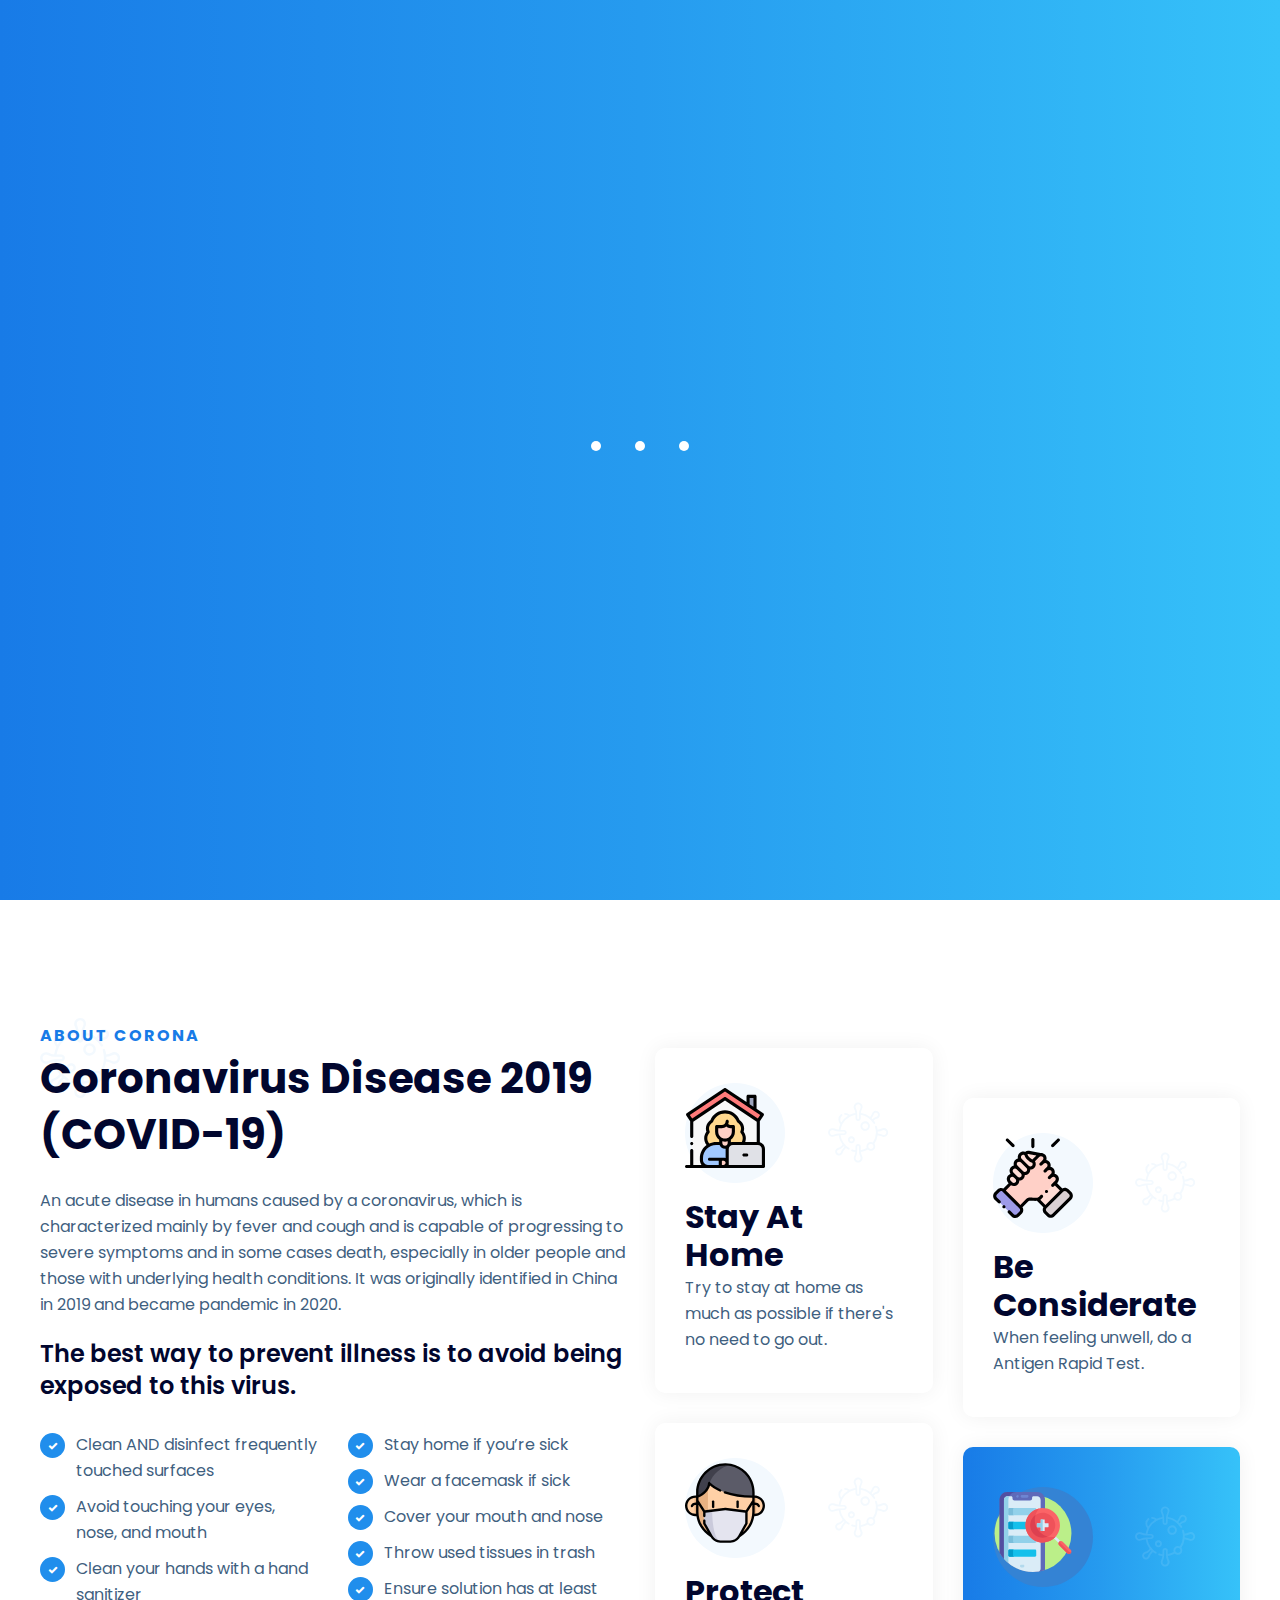
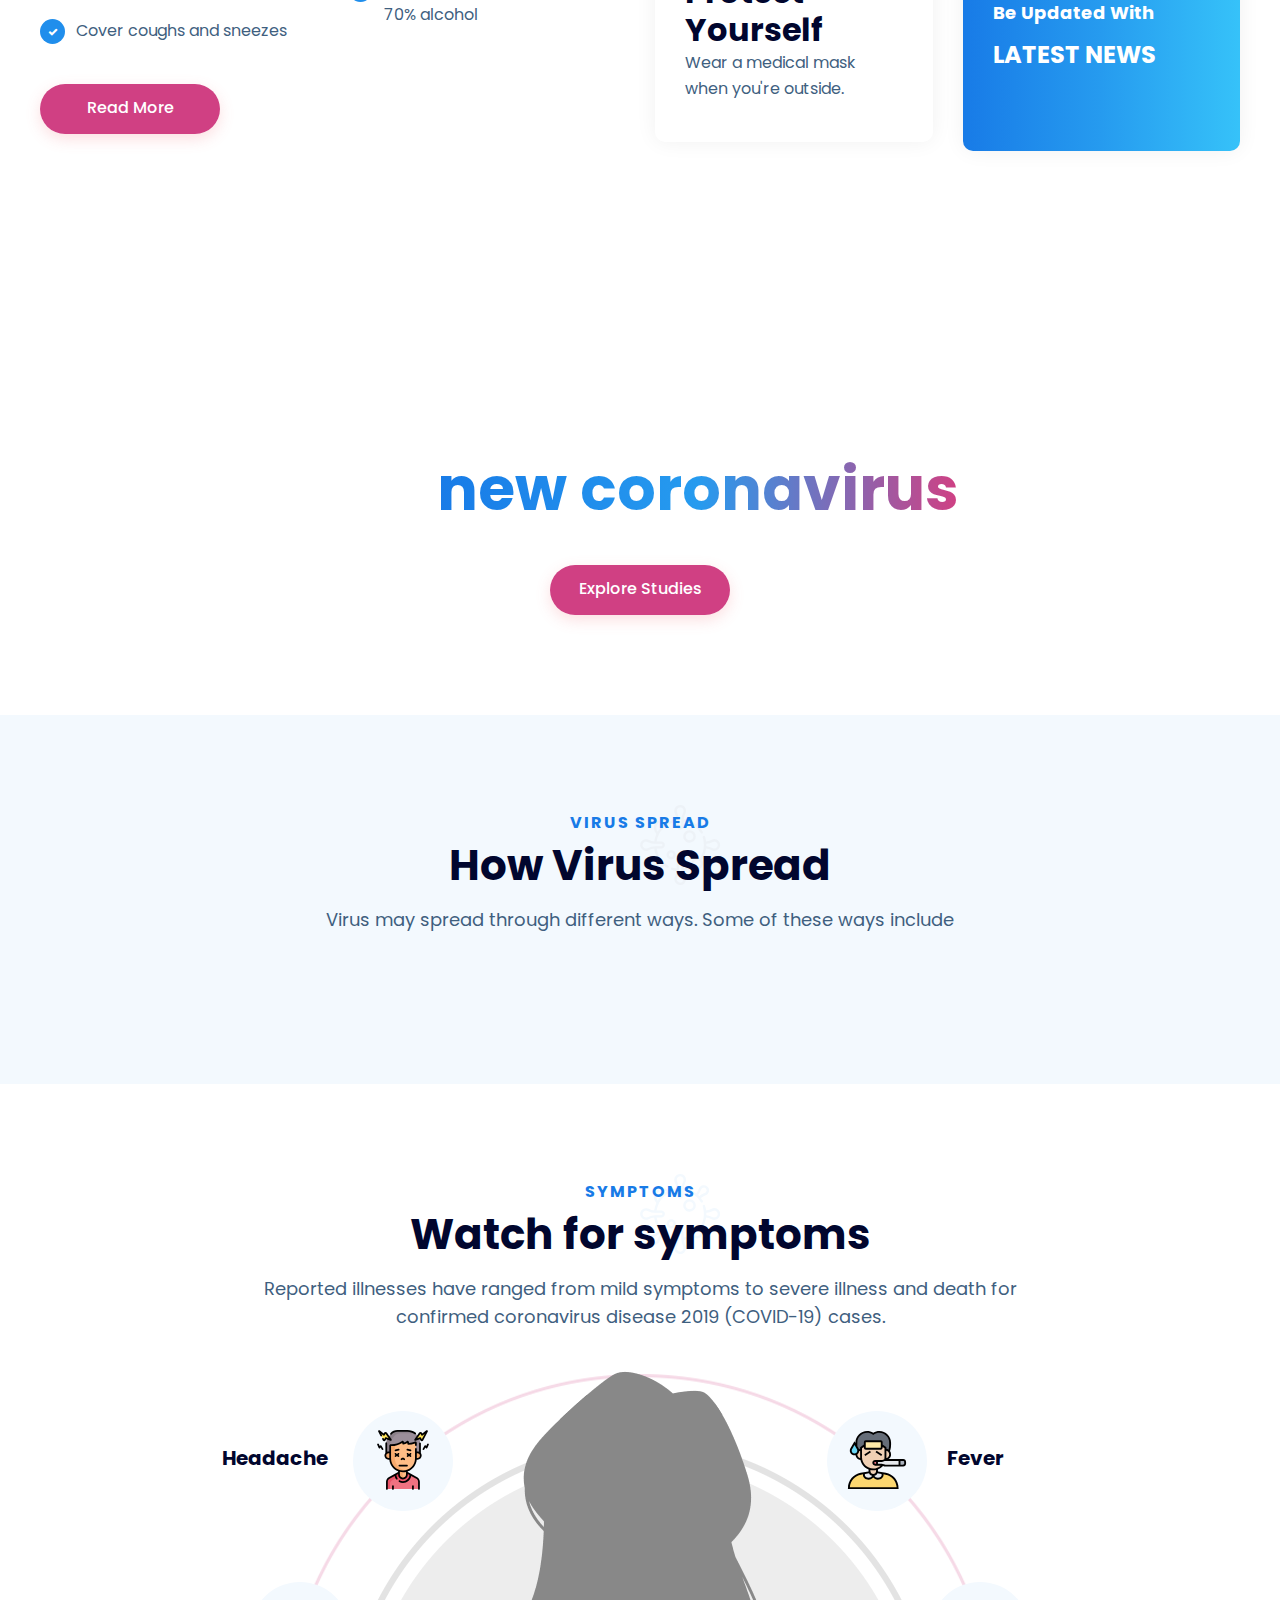
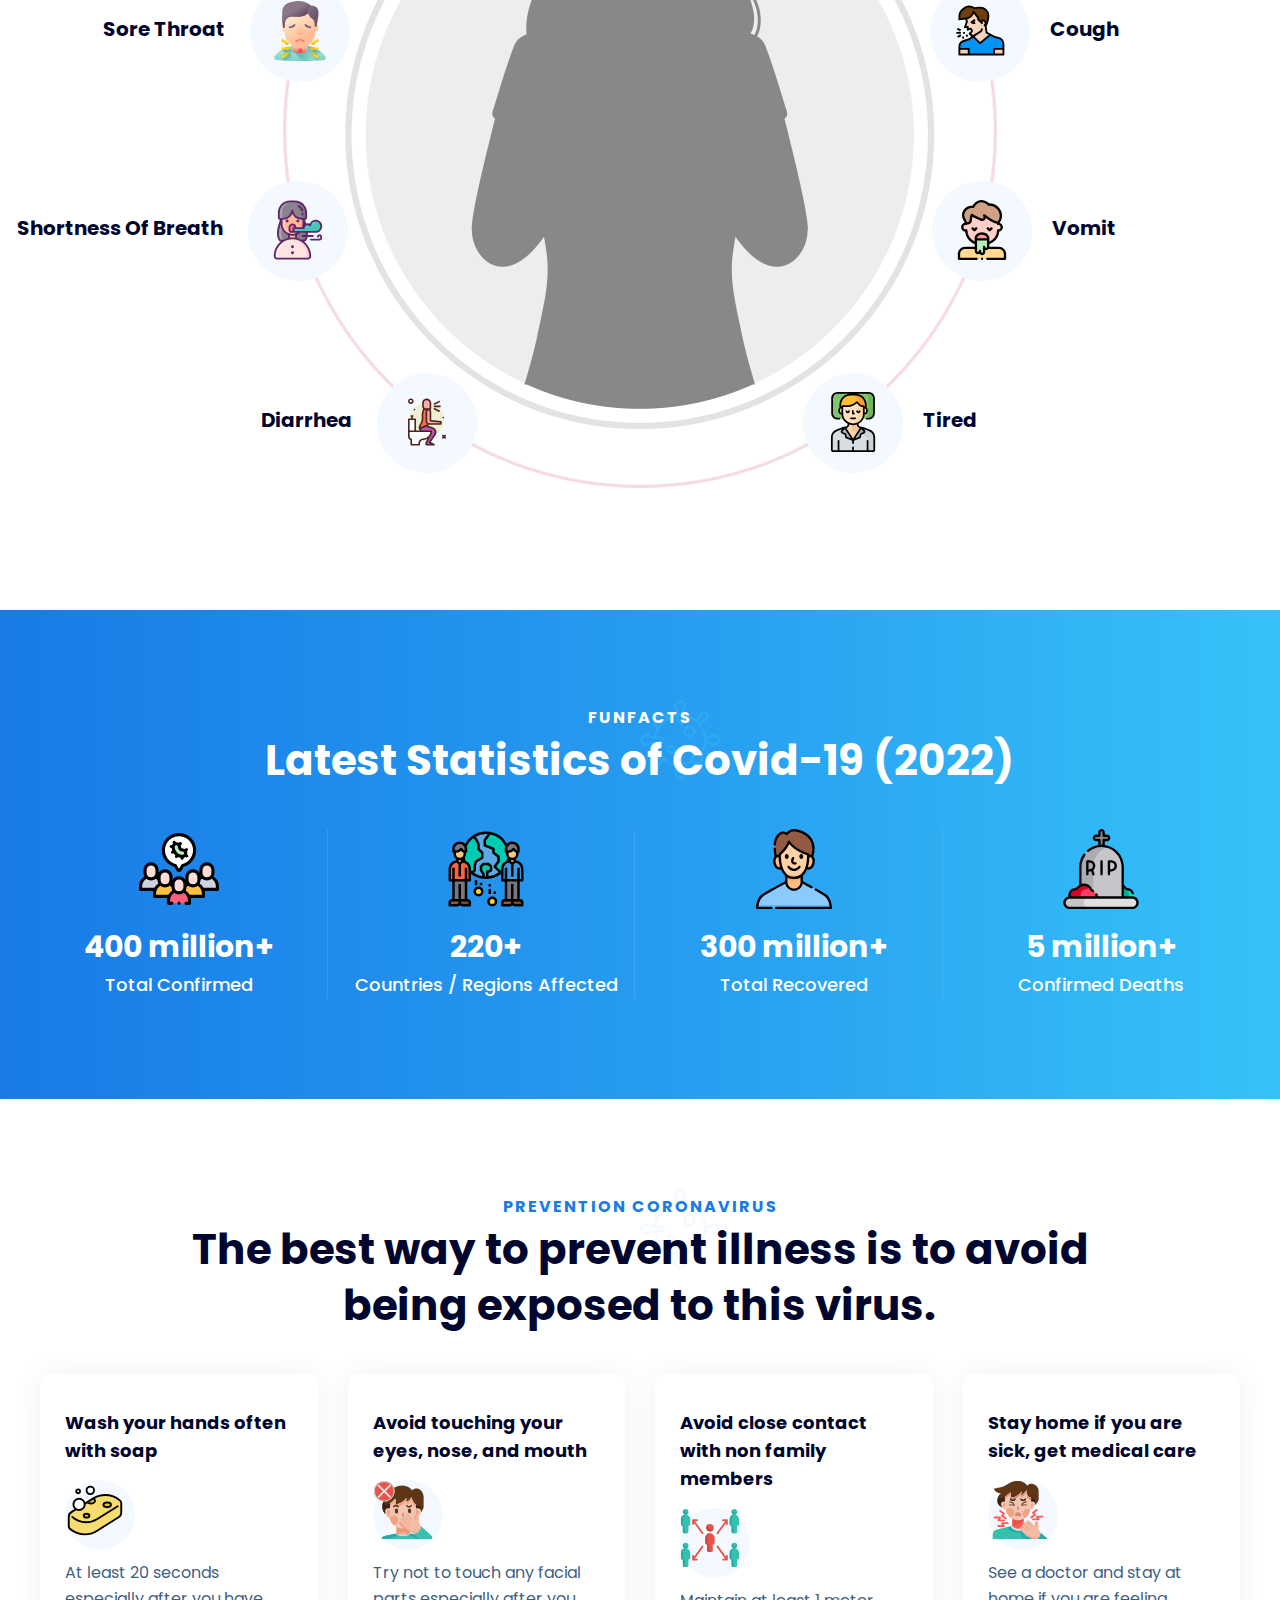
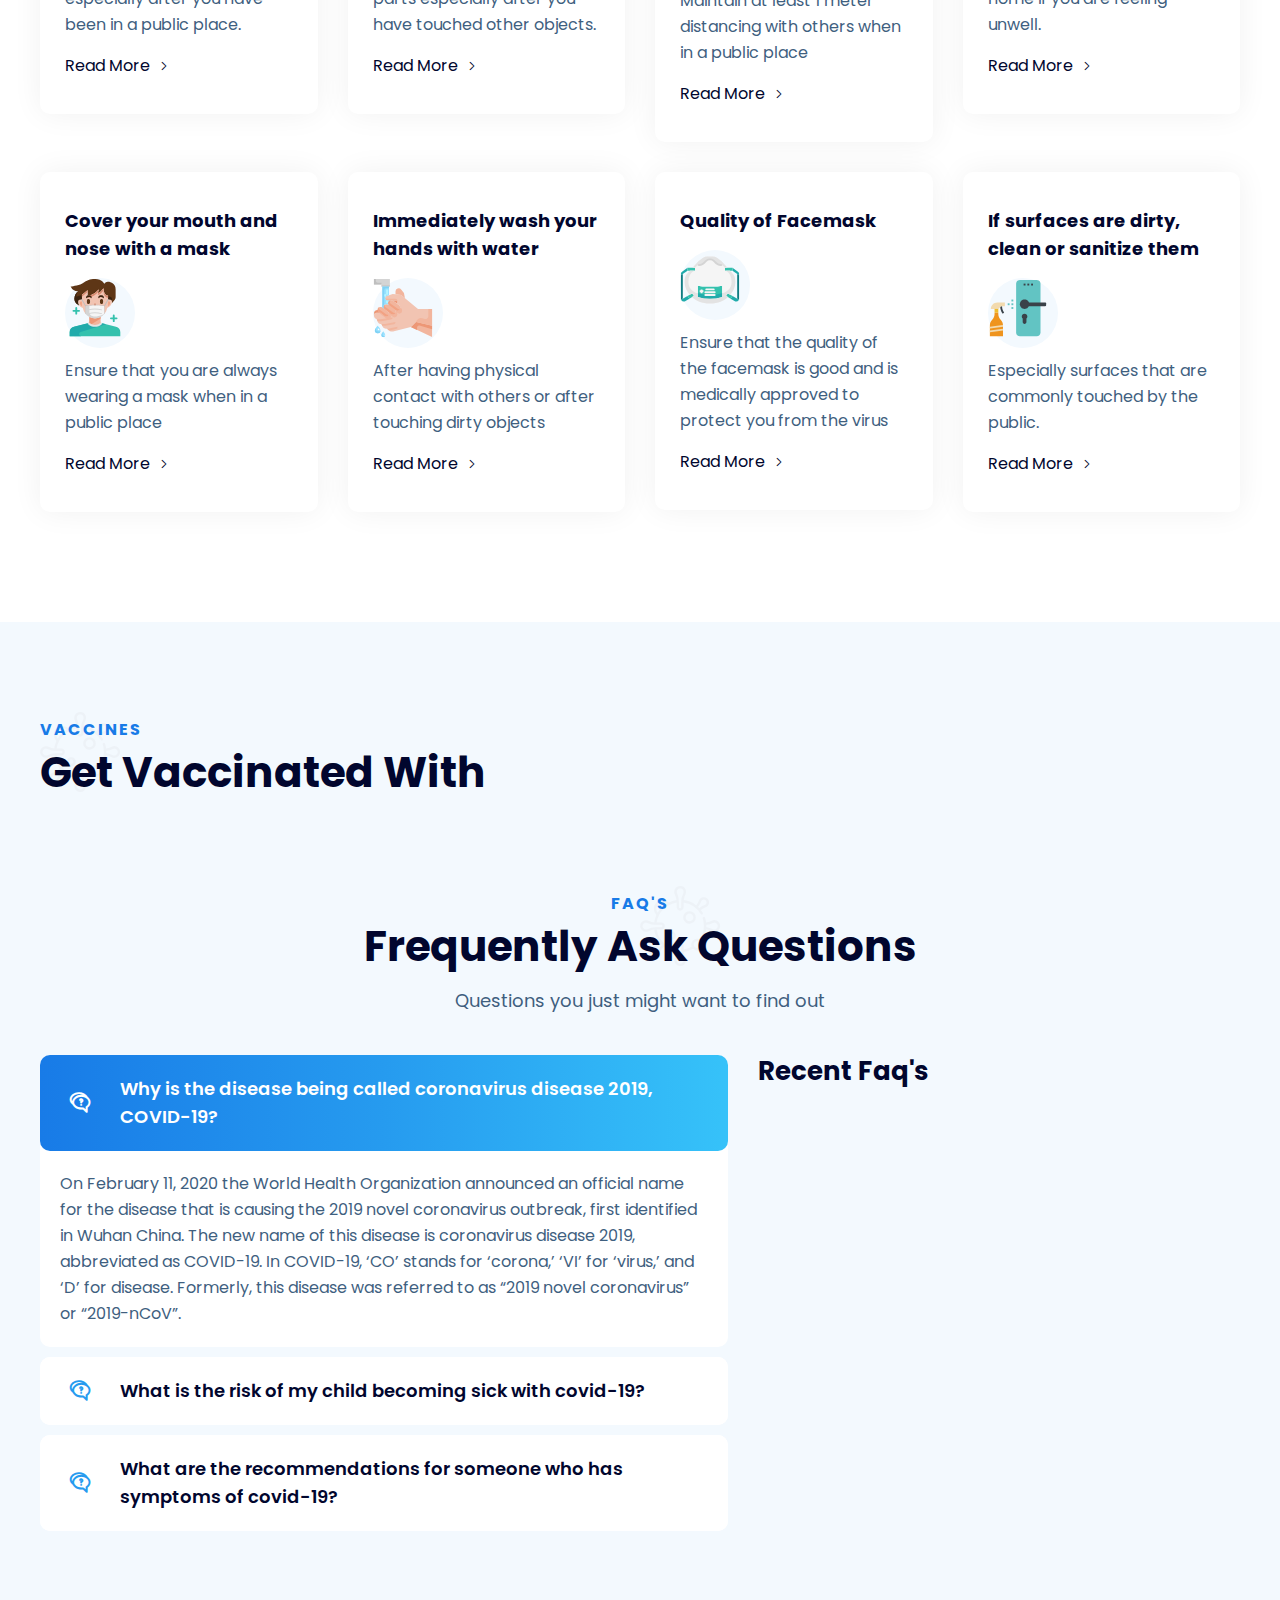
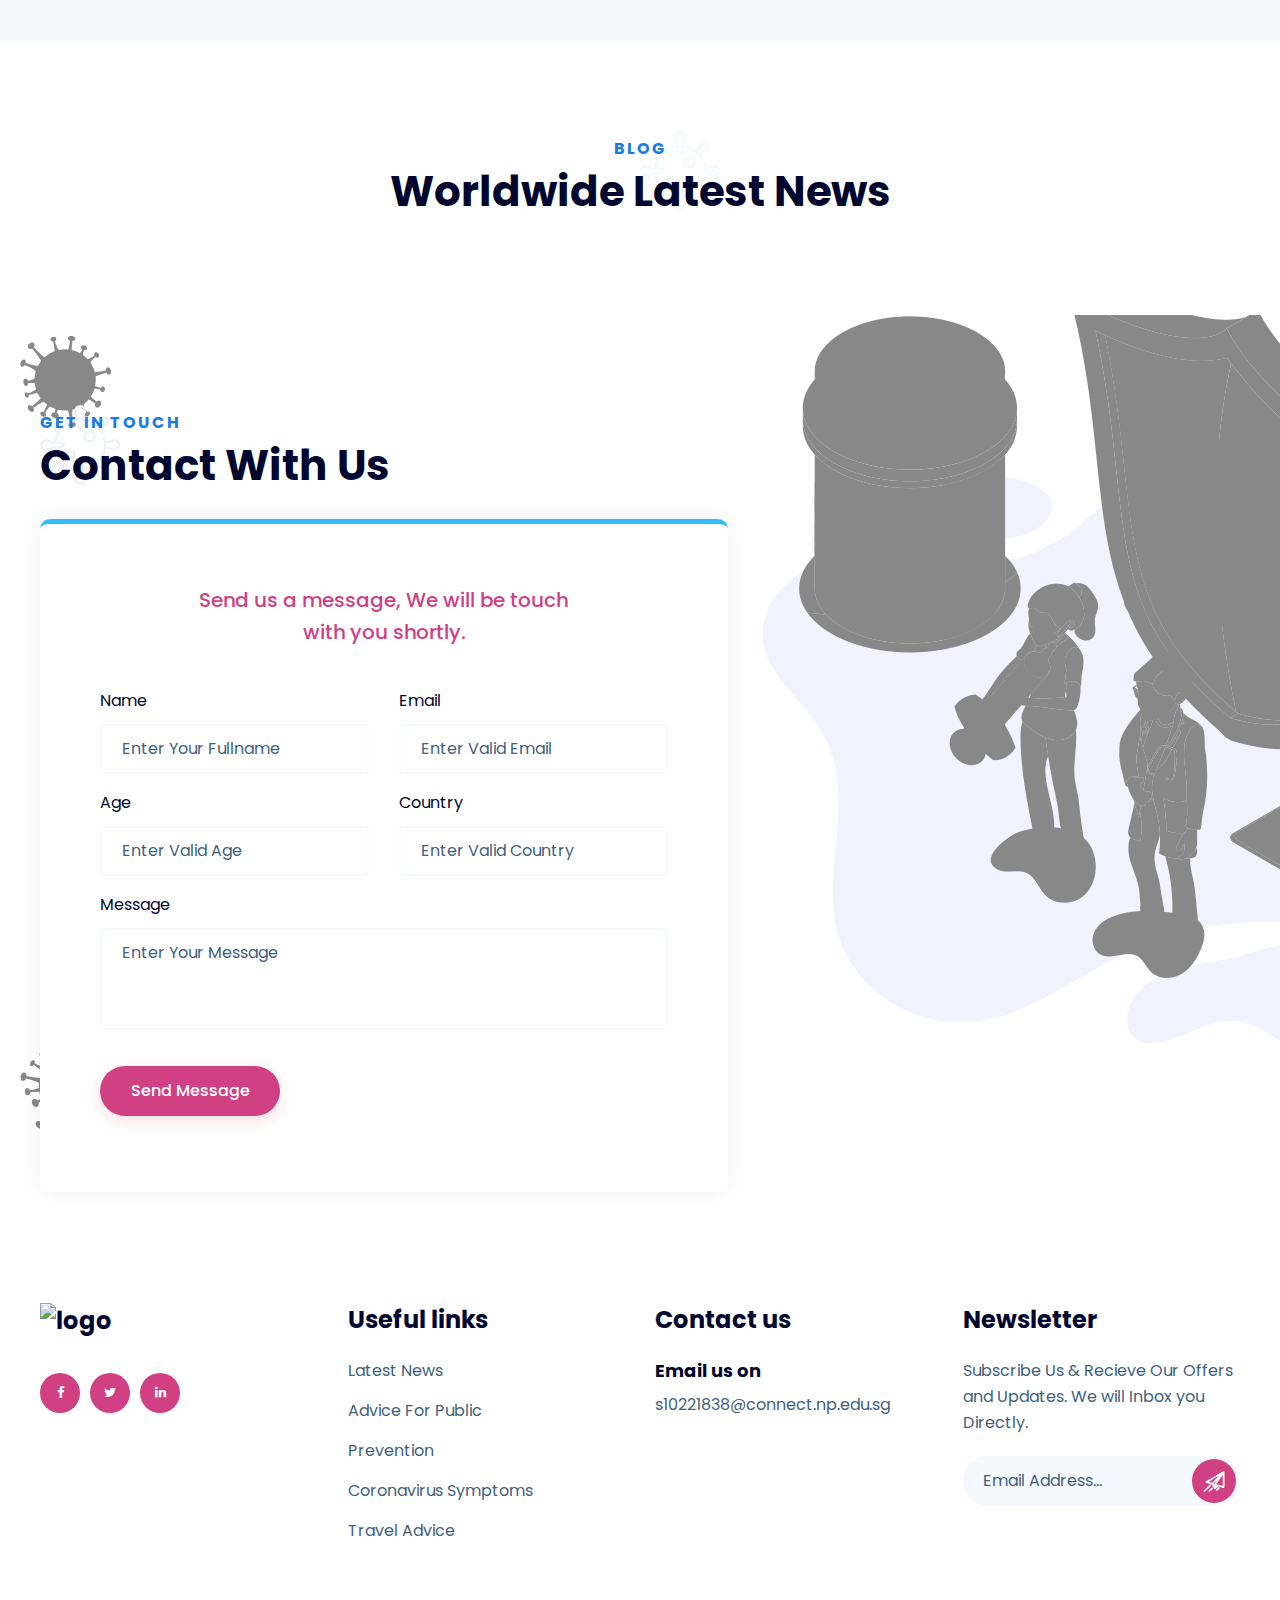
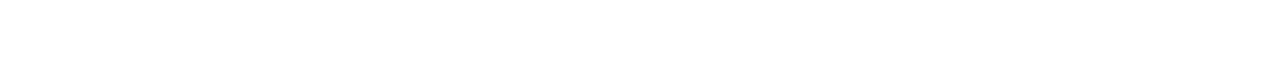
==== commit 360d9fc9: "Checking on all the links on the webpage to make sure that it is working" ====
--- a/index.html
+++ b/index.html
@@ -42,7 +42,7 @@
             <div class="navbar_outer" >
                <div class="navbar navbar-expand-lg  bsnav bsnav-sticky bsnav-sticky-slide ">
                   <div class="container-fluid">
-                     <a class="navbar-brand" href="index.html"><img src="assets/image/home-1-logo.png" class="img-fluid" alt="img"></a>
+                     <a class="navbar-brand" href="index.html"><img src="assets/image/resources/covid-19-logo.jpg" class="img-fluid" alt="img"></a>
                      <button class="navbar-toggler toggler-spring"><span class="navbar-toggler-icon"></span></button>
                      <div class="collapse navbar-collapse scroll-nav">
                         <ul class="navbar-nav navbar-mobile navbar_left  ml-auto">
@@ -50,29 +50,16 @@
                            <li class="nav-item"><a class="nav-link link_hd" href="#about">About </a></li>
                            <li class="nav-item"><a class="nav-link link_hd" href="#symptoms">Symptoms </a></li>
                            <li class="nav-item"><a class="nav-link link_hd" href="#prevention">Prevention</a></li>
-                           <li class="nav-item"><a class="nav-link link_hd" href="#doctors">Doctors</a></li>
+                           <li class="nav-item"><a class="nav-link link_hd" href="#doctors">Vaccines</a></li>
                            <li class="nav-item"><a class="nav-link link_hd" href="#faq">Faq's</a></li>
                            <li class="nav-item"><a class="nav-link link_hd" href="#blog">Blog</a></li>
-                           <li class="nav-item"><a class="nav-link link_hd" href="#shop">Shop</a></li>
                            <li class="nav-item"><a class="nav-link link_hd" href="#contact">Contact</a></li>
                         </ul>
                         <ul class="navbar-nav navbar-mobile navbar_right ml-auto">
                            <li class="nav-item dropdown">
-                              <a href="Map.html" class="theme_btn tp_one">View Statistics</a>
+                              <a href="DashBoard.html" class="theme_btn tp_one">View Statistics</a>
                            </li>
-                           <li class="nav-item two_icon dropdown">
-                              <a href="#" class="topbar-one__search search-popup__toggler"><i class="flaticon-magnifying-glass icon"></i></a>
-                              <!-- /.site-header__cart -->
-                              <a href="#" class="site-header__sidemenu-nav side-menu__toggler">
-                                 <span class="site-header__sidemenu-nav-line"></span>
-                                 <!-- /.site-header__sidemenu-nav-line -->
-                                 <span class="site-header__sidemenu-nav-line"></span>
-                                 <!-- /.site-header__sidemenu-nav-line -->
-                                 <span class="site-header__sidemenu-nav-line"></span>
-                                 <!-- /.site-header__sidemenu-nav-line -->
-                                 <!-- /.site-header__sidemenu -->
-                              </a>
-                           </li>
+                           
                         </ul>
                      </div>
                   </div>
@@ -102,7 +89,7 @@
                               <span class="bg_text wow zoomInDown" data-wow-delay="0ms" data-wow-duration="1500ms">19</span>
                               <h1 class="wow bounceInDown" data-wow-delay="0ms" data-wow-duration="1500ms">Educating<br class="md_none"> Public<br class="md_none">About Covid<br> Virus</h1>
                               <div class="lower_text clearfix wow bounceInDown" data-wow-delay="0ms" data-wow-duration="1500ms">
-                                 <a href="https://www.covid.gov.sg/" class="theme_btn tp_one">Read  More</a>
+                                 <a href="https://www.who.int/health-topics/coronavirus#tab=tab_1" class="theme_btn tp_one">Read  More</a>
                                  <div class="video-inner type_two">
                                     <a href="https://www.youtube.com/watch?v=D9tTi-CDjDU" class="lightbox-image" data-caption=""><i class="flaticon-play"></i></a>
                                  </div>
@@ -180,13 +167,13 @@
                                        </li>
                                        <li>
                                           <span class="flaticon-check"></span>
-                                          <p>Ensure solution has at least 70% alcohol.</p>
+                                          <p>Ensure solution has at least 70% alcohol</p>
                                        </li>
                                     </ul>
                                  </div>
                               </div>
                            </div>
-                           <a href="#" class="theme_btn tp_one">Read More</a>
+                           <a href="#prevention" class="theme_btn tp_one">Read More</a>
                         </div>
                      </div>
                      <div class="col-lg-6">
@@ -197,7 +184,7 @@
                                     <img src="assets/image/svg/working-at-home.svg" class="img-fluid svg_image" alt="home" /> <span class="flaticon-virus"></span>
                                  </div>
                                  <div class="content_box">
-                                    <h2><a href="#">Stay at Home</a></h2>
+                                    <h2>Stay At Home</h2>
                                     <p>Try to stay at home as much as possible if there's no need to go out. </p>
                                  </div>
                               </div>
@@ -206,7 +193,7 @@
                                     <img src="assets/image/svg/mask-2.svg" class="img-fluid svg_image" alt="home" /> <span class="flaticon-virus"></span>
                                  </div>
                                  <div class="content_box">
-                                    <h2><a href="#">Protect yourself</a></h2>
+                                    <h2>Protect Yourself</h2>
                                     <p>Wear a medical mask when you're outside.</p>
                                  </div>
                               </div>
@@ -217,7 +204,7 @@
                                     <img src="assets/image/svg/sport-team.svg" class="img-fluid svg_image" alt="home" /> <span class="flaticon-virus"></span>
                                  </div>
                                  <div class="content_box">
-                                    <h2><a href="#">Be Considerate</a></h2>
+                                    <h2>Be Considerate</h2>
                                     <p>When feeling unwell, do a Antigen Rapid Test.</p>
                                  </div>
                               </div>
@@ -226,8 +213,8 @@
                                     <img src="assets/image/svg/smartphone.svg" class="img-fluid svg_image" alt="svg" /> <span class="flaticon-virus"></span>
                                  </div>
                                  <div class="content_box">
-                                    <h6>Emergency Contact</h6>
-                                    <h2><a href="https://www.homage.sg/services/non-emergency-ambulance/#:~:text=The%20ambulance%20service%20in%20Singapore%20not%20only%20serves,available%20for%20real%20emergencies%20and%20may%20cost%20lives.">+65 995</a></h2>
+                                    <h6>Be Updated With</h6>
+                                    <h2><a href="#blog">LATEST NEWS </a></h2>
                                  </div>
                               </div>
                            </div>
@@ -270,10 +257,10 @@
                               </div>
                               <div class="content_box">
                                  <h2>
-                                    <a href="#">From Close Contact With an Infected Person</a>
+                                    <a href="https://www.cdc.gov/coronavirus/2019-ncov/prevent-getting-sick/how-covid-spreads.html">From Close Contact With an Infected Person</a>
                                  </h2>
-                                 <p>Breathing in air when close to an infected person who is exhaling small droplets and particles that contain the virus.</p>
-                                 <a href="#" class="read_more tp_one">Read More <span class="flaticon-next"></span></a>
+                                 <p>Breathing in air when close to an infected person who is exhaling small droplets and particles that contain the virus will cause infection.</p>
+                                 <a href="https://www.cdc.gov/coronavirus/2019-ncov/prevent-getting-sick/how-covid-spreads.html" class="read_more tp_one">Read More <span class="flaticon-next"></span></a>
                               </div>
                            </div>
                            <div class="spreading_box type_one">
@@ -283,10 +270,10 @@
                               </div>
                               <div class="content_box">
                                  <h2>
-                                    <a href="#">Droplets From Infected Person’s Cough or Sneeze</a>
+                                    <a href="https://www.cdc.gov/coronavirus/2019-ncov/prevent-getting-sick/how-covid-spreads.html">Droplets From Infected Person’s Cough or Sneeze</a>
                                  </h2>
-                                 <p>Having these small droplets and particles that contain virus land on the eyes, nose, or mouth, especially  a cough or sneeze.</p>
-                                 <a href="#" class="read_more tp_one">Read More <span class="flaticon-next"></span></a>
+                                 <p>Having these small droplets and particles that contain virus land on the eyes, nose, or mouth, especially  a cough or sneeze will cause infection.</p>
+                                 <a href="https://www.cdc.gov/coronavirus/2019-ncov/prevent-getting-sick/how-covid-spreads.html" class="read_more tp_one">Read More <span class="flaticon-next"></span></a>
                               </div>
                            </div>
                            <div class="spreading_box type_one">
@@ -296,10 +283,10 @@
                               </div>
                               <div class="content_box">
                                  <h2>
-                                    <a href="#">Touching Objects That Have Cough or Sneeze Droplets</a>
+                                    <a href="https://www.cdc.gov/coronavirus/2019-ncov/prevent-getting-sick/how-covid-spreads.html">Touching Objects That Have Cough or Sneeze Droplets</a>
                                  </h2>
-                                 <p>If the hands are not santized after touching these objects, touching eyes, nose, or mouth with hands will cause infection</p>
-                                 <a href="#" class="read_more tp_one">Read More <span class="flaticon-next"></span></a>
+                                 <p>If the hands are not santized after touching these objects, touching eyes, nose, or mouth with hands will cause infection.</p>
+                                 <a href="https://www.cdc.gov/coronavirus/2019-ncov/prevent-getting-sick/how-covid-spreads.html" class="read_more tp_one">Read More <span class="flaticon-next"></span></a>
                               </div>
                            </div>
                         </div>
@@ -438,7 +425,7 @@
                               <div class="icon">
                                  <img src="assets/image/svg/partnership.svg" class="img-fluid svg_image" alt="home" />
                               </div>
-                              <h2><span class="counter-value" data-count="">170</span></h2>
+                              <h2><span class="counter-value" data-count="">220</span>+</h2>
                               <h6>Countries / Regions Affected</h6>
                            </div>
                         </div>
@@ -478,88 +465,140 @@
                   <div class="row">
                      <div class="col-lg-3">
                         <div class="icon_box type_two wow fadeIn" data-wow-delay="00ms" data-wow-duration="1500ms">
-                           <h2><a href="prevention-single.html">Wash your hands often with soap</a></h2>
+                           <h2><a href="https://www.who.int/westernpacific/emergencies/covid-19/information/transmission-protective-measures">Wash your hands often with soap</a></h2>
                            <div class="icon_box">
                               <img src="img/svg/spongewash.svg" class="img-fluid svg_icon" alt="img" />
                            </div>
                            <p>At least 20 seconds especially after you have been in a public place.</p>
-                           <a href="prevention-single.html" class="read_more tp_one">Read More <span class="flaticon-next"></span></a>
+                           <a href="https://www.who.int/westernpacific/emergencies/covid-19/information/transmission-protective-measures" class="read_more tp_one">Read More <span class="flaticon-next"></span></a>
                         </div>
                      </div>
                      <div class="col-lg-3">
                         <div class="icon_box type_two wow fadeIn" data-wow-delay="0ms" data-wow-duration="1500ms">
-                           <h2><a href="prevention-single.html">Avoid touching your eyes, nose, and mouth</a></h2>
+                           <h2><a href="https://www.who.int/westernpacific/emergencies/covid-19/information/transmission-protective-measures">Avoid touching your eyes, nose, and mouth</a></h2>
                            <div class="icon_box">
                               <img src="assets/image/svg/man-touch.svg" class="img-fluid svg_icon" alt="img" />
                            </div>
                            <p>Try not to touch any facial parts especially after you have touched other objects.</p>
-                           <a href="prevention-single.html" class="read_more tp_one">Read More <span class="flaticon-next"></span></a>
+                           <a href="https://www.who.int/westernpacific/emergencies/covid-19/information/transmission-protective-measures" class="read_more tp_one">Read More <span class="flaticon-next"></span></a>
                         </div>
                      </div>
                      <div class="col-lg-3">
                         <div class="icon_box type_two wow fadeIn" data-wow-delay="0ms" data-wow-duration="1500ms">
-                           <h2><a href="prevention-single.html">Avoid close contact with non family members</a></h2>
+                           <h2><a href="https://www.who.int/westernpacific/emergencies/covid-19/information/transmission-protective-measures">Avoid close contact with non family members</a></h2>
                            <div class="icon_box">
                               <img src="assets/image/svg/socialspreading.svg" class="img-fluid svg_icon" alt="img" />
                            </div>
                            <p>Maintain at least 1 meter distancing with others when in a public place</p>
-                           <a href="prevention-single.html" class="read_more tp_one">Read More <span class="flaticon-next"></span></a>
+                           <a href="https://www.who.int/westernpacific/emergencies/covid-19/information/transmission-protective-measures" class="read_more tp_one">Read More <span class="flaticon-next"></span></a>
                         </div>
                      </div>
                      <div class="col-lg-3">
                         <div class="icon_box type_two wow fadeIn" data-wow-delay="0ms" data-wow-duration="1500ms">
-                           <h2><a href="prevention-single.html">Stay home if you are sick,  get medical care</a></h2>
+                           <h2><a href="https://www.who.int/westernpacific/emergencies/covid-19/information/transmission-protective-measures">Stay home if you are sick,  get medical care</a></h2>
                            <div class="icon_box">
                               <img src="assets/image/svg/sorethroat.svg" class="img-fluid svg_icon" alt="img" />
                            </div>
                            <p>See a doctor and stay at home if you are feeling unwell. </p>
-                           <a href="prevention-single.html" class="read_more tp_one">Read More <span class="flaticon-next"></span></a>
+                           <a href="https://www.who.int/westernpacific/emergencies/covid-19/information/transmission-protective-measures" class="read_more tp_one">Read More <span class="flaticon-next"></span></a>
                         </div>
                      </div>
                      <div class="col-lg-3">
                         <div class="icon_box type_two wow fadeIn" data-wow-delay="0ms" data-wow-duration="1500ms">
-                           <h2><a href="prevention-single.html">Cover your mouth and nose with a mask</a></h2>
+                           <h2><a href="https://www.who.int/westernpacific/emergencies/covid-19/information/transmission-protective-measures">Cover your mouth and nose with a mask</a></h2>
                            <div class="icon_box">
                               <img src="assets/image/svg/masksick.svg" class="img-fluid svg_icon" alt="img" />
                            </div>
                            <p>Ensure that you are always wearing a mask when in a public place</p>
-                           <a href="prevention-single.html" class="read_more tp_one">Read More <span class="flaticon-next"></span></a>
+                           <a href="https://www.who.int/westernpacific/emergencies/covid-19/information/transmission-protective-measures" class="read_more tp_one">Read More <span class="flaticon-next"></span></a>
                         </div>
                      </div>
                      <div class="col-lg-3">
                         <div class="icon_box type_two wow fadeIn" data-wow-delay="500ms" data-wow-duration="1500ms">
-                           <h2><a href="prevention-single.html">Immediately wash your hands with water</a></h2>
+                           <h2><a href="https://www.who.int/westernpacific/emergencies/covid-19/information/transmission-protective-measures">Immediately wash your hands with water</a></h2>
                            <div class="icon_box">
                               <img src="assets/image/svg/handwashwashing.svg" class="img-fluid svg_icon" alt="img" />
                            </div>
                            <p>After having physical contact with others or after touching dirty objects</p>
-                           <a href="prevention-single.html" class="read_more tp_one">Read More <span class="flaticon-next"></span></a>
+                           <a href="https://www.who.int/westernpacific/emergencies/covid-19/information/transmission-protective-measures" class="read_more tp_one">Read More <span class="flaticon-next"></span></a>
                         </div>
                      </div>
                      <div class="col-lg-3">
                         <div class="icon_box type_two wow fadeIn" data-wow-delay="600ms" data-wow-duration="1500ms">
-                           <h2><a href="prevention-single.html">Quality of Facemask</a></h2>
+                           <h2><a href="https://www.who.int/westernpacific/emergencies/covid-19/information/transmission-protective-measures">Quality of Facemask</a></h2>
                            <div class="icon_box">
                               <img src="assets/image/svg/maskmedical.svg" class="img-fluid svg_icon" alt="img" />
                            </div>
                            <p>Ensure that the quality of the facemask is good and is medically approved to protect you from the virus</p>
-                           <a href="prevention-single.html" class="read_more tp_one">Read More <span class="flaticon-next"></span></a>
+                           <a href="https://www.who.int/westernpacific/emergencies/covid-19/information/transmission-protective-measures" class="read_more tp_one">Read More <span class="flaticon-next"></span></a>
                         </div>
                      </div>
                      <div class="col-lg-3">
                         <div class="icon_box type_two wow fadeIn" data-wow-delay="700ms" data-wow-duration="1500ms">
-                           <h2><a href="prevention-single.html">If surfaces are dirty, clean or sanitize them</a></h2>
+                           <h2><a href="https://www.who.int/westernpacific/emergencies/covid-19/information/transmission-protective-measures">If surfaces are dirty, clean or sanitize them</a></h2>
                            <div class="icon_box">
                               <img src="assets/image/svg/object-hygiene.svg" class="img-fluid svg_icon" alt="img" />
                            </div>
-                           <p>Especially surfaces that are commonly touched by the public.   </p>
-                           <a href="prevention-single.html" class="read_more tp_one">Read More <span class="flaticon-next"></span></a>
+                           <p>Especially surfaces that are commonly touched by the public. </p>
+                           <a href="https://www.who.int/westernpacific/emergencies/covid-19/information/transmission-protective-measures" class="read_more tp_one">Read More <span class="flaticon-next"></span></a>
                         </div>
                      </div>
                   </div>
                </div>
             </section>
-
+            <section class="doctor type_one" id="doctors">
+               <div class="container">
+                  <div class="row">
+                     <div class="col-lg-12">
+                        <div class="heading  icon_dark tp_one">
+                           <h6>Vaccines</h6>
+                           <h1>Get Vaccinated With</h1>
+                           <span class="flaticon-virus icon"></span>
+                        </div>
+                     </div>
+                  </div>
+                  <div class="row">
+                     <div class="col-lg-12 padding_zero">
+                        <div class="owl-carousel three_items">
+                           <div class="doctor_box type_one">
+                              <div class="image_box">
+                                 <img src="assets/image/resources/Pfizer.jpg" class="img-fluid" alt="best-doctors" />
+                              </div>
+                              <div class="content_box">
+                                 <h2> <a href="https://www.cdc.gov/coronavirus/2019-ncov/vaccines/different-vaccines/Pfizer-BioNTech.html">Pfizer-BioNTech</a> </h2>
+                                 <small>Vaccine</small>
+                                 <p>The Pfizer–BioNTech COVID-19 vaccine is an mRNA-based COVID-19 vaccine developed by the German biotechnology company BioNTech and for its development collaborated with American company Pfizer, for support with clinical trials, logistics, and manufacturing.</p>
+                                 <p><br>Ages Recommended: 5+ years old </p>
+                              </div>
+                           </div>
+                           <div class="doctor_box type_one">
+                              <div class="image_box">
+                                 <img src="assets/image/resources/moderna-vaccine.jpg" class="img-fluid" alt="best-doctors" />
+                              </div>
+                              <div class="content_box">
+                                 <h2> <a href="https://www.cdc.gov/coronavirus/2019-ncov/vaccines/different-vaccines/Moderna.html">Moderna </a> </h2>
+                                 <small>Vaccine</small>
+                                 <p>The Moderna COVID-19 vaccine is a COVID-19 vaccine developed by American company Moderna, the United States National Institute of Allergy and Infectious Diseases (NIAID) and the Biomedical Advanced Research and Development Authority (BARDA).</p>
+                                 <p><br>Ages Recommended: 18+ years old </p>
+                              </div>
+                           </div>
+                           <div class="doctor_box type_one">
+                              <div class="image_box">
+                                 <img src="assets/image/resources/Janssen-vaccine.jpg" class="img-fluid" alt="best-doctors" />
+                              </div>
+                              <div class="content_box">
+                                 <h2> <a href="https://www.cdc.gov/coronavirus/2019-ncov/vaccines/different-vaccines/janssen.html">Janssen </a> </h2>
+                                 <small>Vaccine</small>
+                                 <p>
+                                    The Janssen COVID-19 vaccine is a COVID-19 vaccine that was developed by Janssen Vaccines in Leiden, Netherlands, and its Belgian parent company Janssen Pharmaceuticals, a subsidiary of American company Johnson & Johnson.</p>
+                                    <p><br>Ages Recommended: 18+ years old </p>
+                              </div>
+                           </div>
+                        </div>
+                     </div>
+                  </div>
+               </div>
+            </section>
             <section class="faqs type_one" id="faq">
                <div class="container">
                   <div class="row">
@@ -631,7 +670,7 @@
                                  <p>COVID-19 spreads when an infected person breathes out droplets and very small particles that contain the virus. These droplets and particles can be breathed in by other people or land on their eyes, noses, or mouth. In some circumstances, they may contaminate surfaces they touch. People who are closer than 6 feet from the infected person are most likely to get infected.
                                  </p>
                                  <span class="flaticon-question rec_faq_icon"></span>
-                                 <a href="https://www.cdc.gov/coronavirus/2019-ncov/faq.html" class="read_more tp_one">Continue Reading <span class="flaticon-next"></span></a>
+                                 <a href="https://www.cdc.gov/coronavirus/2019-ncov/prevent-getting-sick/how-covid-spreads.html" class="read_more tp_one">Continue Reading <span class="flaticon-next"></span></a>
                               </div>
                               <div class="recent_faq_box type_one">
                                  <h2>Will warm weather stop the outbreak of COVID-19?</h2>
@@ -663,9 +702,9 @@
                         <div class=" owl-carousel four_items">
                            <div class="blog_box type_one">
                               <div class=" image_box">
-                                 <img src="assets/image/resources/blog-1.jpg" class="img-fluid" alt="img" />
+                                 <img src="assets/image/resources/news4.jpg" class="img-fluid" alt="img" />
                                  <div class="overlay">
-                                    <a href="https://www.youtube.com/watch?v=nfP5N9Yc72A&amp;t=28s" data-fancybox="gallery" data-caption="">
+                                    <a href="https://youtu.be/SCgsxZJmEjg" data-fancybox="gallery" data-caption="">
                                     <span class="flaticon-video-camera"></span>
                                     </a>
                                  </div>
@@ -673,21 +712,21 @@
                               <div class="content_box">
                                  <div class="upper_box">
                                     <ul>
-                                       <li><a href="#" class="category">Viruses</a></li>
-                                       <li><a href="#" class="date"><span class="fa fa-clock-o"></span>26 Apr 2020</a></li>
+                                       <li><a href="https://www.channelnewsasia.com/watch/new-covid-19-treatment-facility-children-and-elderly-opens-singapore-expo-video-2497901" class="category">Viruses</a></li>
+                                       <li><a href="https://www.channelnewsasia.com/watch/new-covid-19-treatment-facility-children-and-elderly-opens-singapore-expo-video-2497901" class="date"><span class="fa fa-clock-o"></span>14 February 2021</a></li>
                                     </ul>
                                  </div>
                                  <div class="lower_box">
-                                    <h2><a href="blog-single.html">How we can take care of our health against Virus </a></h2>
-                                    <a href="blog-single.html" class="read_more tp_one">Read More<span class="flaticon-next"></span></a>
+                                    <h2><a href="https://www.channelnewsasia.com/watch/new-covid-19-treatment-facility-children-and-elderly-opens-singapore-expo-video-2497901">New COVID-19 treatment facility for children and elderly opens at Singapore Expo</a></h2>
+                                    <a href="https://www.channelnewsasia.com/watch/new-covid-19-treatment-facility-children-and-elderly-opens-singapore-expo-video-2497901" class="read_more tp_one">Read More<span class="flaticon-next"></span></a>
                                  </div>
                               </div>
                            </div>
                            <div class="blog_box type_one">
                               <div class="image_box">
-                                 <img src="assets/image/resources/blog-2.jpg" class="img-fluid" alt="img" />
+                                 <img src="assets/image/resources/news2.jpg" class="img-fluid" alt="img" />
                                  <div class="overlay">
-                                    <a href="assets/image/resources/blog-3.jpg" data-fancybox="gallery" data-caption="">
+                                    <a href="assets/image/resources/news2.jpg" data-fancybox="gallery" data-caption="">
                                     <span class="flaticon-image zoom_icon"></span>
                                     </a>
                                  </div>
@@ -695,21 +734,21 @@
                               <div class="content_box">
                                  <div class="upper_box clearfix">
                                     <ul>
-                                       <li><a href="#" class="category">Viruses</a></li>
-                                       <li><a href="#" class="date"><span class="fa fa-clock-o"></span>26 Apr 2020</a></li>
+                                       <li><a href="https://www.newscientist.com/article/2237475-covid-19-news-vaccination-halves-risk-of-long-covid-finds-analysis/" class="category">Viruses</a></li>
+                                       <li><a href="https://www.newscientist.com/article/2237475-covid-19-news-vaccination-halves-risk-of-long-covid-finds-analysis/" class="date"><span class="fa fa-clock-o"></span>16 February 2022</a></li>
                                     </ul>
                                  </div>
                                  <div class="lower_box">
-                                    <h2><a href="blog-single.html">Americans overseas  have been affected by COVID-19. </a></h2>
-                                    <a href="blog-single.html" class="read_more tp_one">Read More<span class="flaticon-next"></span></a>
+                                    <h2><a href="https://www.newscientist.com/article/2237475-covid-19-news-vaccination-halves-risk-of-long-covid-finds-analysis/">Covid-19 news: Vaccination halves risk of long covid, finds analysis</a></h2>
+                                    <a href="https://www.newscientist.com/article/2237475-covid-19-news-vaccination-halves-risk-of-long-covid-finds-analysis/" class="read_more tp_one">Read More<span class="flaticon-next"></span></a>
                                  </div>
                               </div>
                            </div>
                            <div class="blog_box type_one">
                               <div class="image_box">
-                                 <img src="assets/image/resources/blog-4.jpg" class="img-fluid" alt="img" />
+                                 <img src="assets/image/resources/news3.jpg" class="img-fluid" alt="img" />
                                  <div class="overlay">
-                                    <a href="https://www.youtube.com/watch?v=nfP5N9Yc72A&amp;t=28s" data-fancybox="gallery" data-caption="">
+                                    <a href="https://youtu.be/12OrZwqSrB4" data-fancybox="gallery" data-caption="">
                                     <span class="flaticon-video-camera"></span>
                                     </a>
                                  </div>
@@ -717,21 +756,21 @@
                               <div class="content_box">
                                  <div class="upper_box">
                                     <ul>
-                                       <li><a href="#" class="category">Viruses</a></li>
-                                       <li><a href="#" class="date"><span class="fa fa-clock-o"></span>26 Apr 2020</a></li>
+                                       <li><a href="https://www.channelnewsasia.com/watch/singapore-streamline-covid-19-and-border-rules-announces-new-vtl-hong-kong-video-2502346" class="category">Viruses</a></li>
+                                       <li><a href="https://www.channelnewsasia.com/watch/singapore-streamline-covid-19-and-border-rules-announces-new-vtl-hong-kong-video-2502346" class="date"><span class="fa fa-clock-o"></span>16 February 2022</a></li>
                                     </ul>
                                  </div>
                                  <div class="lower_box">
-                                    <h2><a href="blog-single.html">CDC has deployed multidisciplinary teams  </a></h2>
-                                    <a href="blog-single.html" class="read_more tp_one">Read More<span class="flaticon-next"></span></a>
+                                    <h2><a href="https://www.channelnewsasia.com/watch/singapore-streamline-covid-19-and-border-rules-announces-new-vtl-hong-kong-video-2502346">Singapore to streamline COVID-19 and border rules, announces new VTL with Hong Kong</a></h2>
+                                    <a href="https://www.channelnewsasia.com/watch/singapore-streamline-covid-19-and-border-rules-announces-new-vtl-hong-kong-video-2502346" class="read_more tp_one">Read More<span class="flaticon-next"></span></a>
                                  </div>
                               </div>
                            </div>
                            <div class="blog_box type_one">
                               <div class="image_box">
-                                 <img src="assets/image/resources/blog-3.jpg" class="img-fluid" alt="img" />
+                                 <img src="assets/image/resources/news1.jpg" class="img-fluid" alt="img" />
                                  <div class="overlay">
-                                    <a href="assets/image/resources/blog-3.jpg" data-fancybox="gallery" data-caption="">
+                                    <a href="assets/image/resources/news1.jpg" data-fancybox="gallery" data-caption="">
                                     <span class="flaticon-image zoom_icon"></span>
                                     </a>
                                  </div>
@@ -739,13 +778,13 @@
                               <div class="content_box">
                                  <div class="upper_box">
                                     <ul>
-                                       <li><a href="#" class="category">Viruses</a></li>
-                                       <li><a href="#" class="date"><span class="fa fa-clock-o"></span>26 Apr 2020</a></li>
+                                       <li><a href="https://www.upi.com/Top_News/World-News/2022/02/13/world-covid-19-0-decases-deline-19-korean-daily-record/7801644760451/" class="category">Viruses</a></li>
+                                       <li><a href="https://www.upi.com/Top_News/World-News/2022/02/13/world-covid-19-0-decases-deline-19-korean-daily-record/7801644760451/" class="date"><span class="fa fa-clock-o"></span>13 February 2022</a></li>
                                     </ul>
                                  </div>
                                  <div class="lower_box">
-                                    <h2><a href="blog-single.html">People at higher risk of serious COVID-19 illness</a></h2>
-                                    <a href="blog-single.html" class="read_more tp_one">Read More<span class="flaticon-next"></span></a>
+                                    <h2><a href="https://www.upi.com/Top_News/World-News/2022/02/13/world-covid-19-0-decases-deline-19-korean-daily-record/7801644760451/">COVID-19 cases decline 19% in world; South Korea sets daily record</a></h2>
+                                    <a href="https://www.upi.com/Top_News/World-News/2022/02/13/world-covid-19-0-decases-deline-19-korean-daily-record/7801644760451/" class="read_more tp_one">Read More<span class="flaticon-next"></span></a>
                                  </div>
                               </div>
                            </div>
@@ -790,24 +829,14 @@
                                    </div>
                                 </div>
                                 <div class="col-lg-6 col-md-6">
-                                   <div class="form-group"> <label> Phone</label>
-                                      <input type="text" name="form_phone" placeholder="Enter Valid Number" class="form-control">
+                                   <div class="form-group"> <label>Age</label>
+                                      <input type="text" placeholder="Enter Valid Age" class="form-control">
                                    </div>
                                 </div>
                                 <div class="col-lg-6 col-md-6">
                                    <div class="form-group">
-                                      <label>Country of Travel</label>
-                                      <select name="country" id="country">
-                                         <option selected="selected">Select Country</option>
-                                         <option>Australia</option>
-                                         <option>America</option>
-                                         <option>South Korea</option>
-                                         <option>North Korea</option>
-                                         <option>Japan</option>
-                                         <option>China</option>
-                                         <option>England</option>
-                                         <option>Netherland</option>
-                                      </select>
+                                      <label>Country</label>
+                                      <input type="text" placeholder="Enter Valid Country" class="form-control">
                                    </div>
                                 </div>
                                 <div class="col-lg-12 col-md-12">
@@ -827,25 +856,25 @@
                     <div class="col-lg-5">
                        <div class="image_box clearfix">
                           <figure class="image image_1 wow bounceInDown" data-wow-delay="00ms" data-wow-duration="1500ms">
-                             <img src="img/resources/home-1-contact-1.png" class="img-fluid" alt="img" />
+                             <img src="assets/image/resources/home-1-contact-1.png" class="img-fluid" alt="img" />
                           </figure>
                           <figure class="image image_2 wow bounceInDown" data-wow-delay="0ms" data-wow-duration="1500ms">
-                             <img src="img/resources/home-1-contact-2.png" class="img-fluid" alt="img" />
+                             <img src="assets/image/resources/home-1-contact-2.png" class="img-fluid" alt="img" />
                           </figure>
                           <figure class="image image_3 wow bounceInDown" data-wow-delay="0ms" data-wow-duration="1500ms">
-                             <img src="img/resources/home-1-contact-3.png" class="img-fluid" alt="img" />
+                             <img src="assets/image/resources/home-1-contact-3.png" class="img-fluid" alt="img" />
                           </figure>
                           <figure class="image image_4 wow bounceInDown" data-wow-delay="0ms" data-wow-duration="1500ms">
-                             <img src="img/resources/home-1-contact-4.png" class="img-fluid" alt="img" />
+                             <img src="assets/image/resources/home-1-contact-4.png" class="img-fluid" alt="img" />
                           </figure>
                           <figure class="image image_5 wow bounceInDown" data-wow-delay="0ms" data-wow-duration="1500ms">
-                             <img src="img/resources/home-1-contact-5.png" class="img-fluid" alt="img" />
+                             <img src="assets/image/resources/home-1-contact-5.png" class="img-fluid" alt="img" />
                           </figure>
                           <figure class="image image_6 wow bounceInDown" data-wow-delay="500ms" data-wow-duration="1500ms">
-                             <img src="img/resources/home-1-contact-6.png" class="img-fluid" alt="img" />
+                             <img src="assets/image/resources/home-1-contact-6.png" class="img-fluid" alt="img" />
                           </figure>
                           <figure class="image image_bg">
-                             <img src="img/resources/home-1-contact-bg.png" class="img-fluid" alt="img" />
+                             <img src="assets/image/resources/home-1-contact-bg.png" class="img-fluid" alt="img" />
                           </figure>
                        </div>
                     </div>
@@ -858,13 +887,13 @@
                     <div class="col-lg-3 col-xs-12">
                        <div class="footer_widgets tp_one first">
                           <h3 class="widgets_title logo">
-                             <a href="index.html"><img src="img/home-1-logo.png" class="img-fluid" alt="logo" /></a>
+                             <a href="index.html"><img src="assets/image/resources/covid-19-logo.jpg" class="img-fluid" alt="logo" /></a>
                           </h3>
                           <div class="inner_widgets">
                              <div class="social_media_icon">
                                 <ul class="clearfix">
                                    <li>
-                                      <a href="#" class="has-tooltip">
+                                      <a href="https://www.facebook.com/WHO" class="has-tooltip">
                                          <span class="fa fa-facebook"></span>
                                          <div class="c-tooltip">
                                             <div class="tooltip-inner">Facebook</div>
@@ -872,7 +901,7 @@
                                       </a>
                                    </li>
                                    <li>
-                                      <a href="#" class="has-tooltip">
+                                      <a href="https://twitter.com/who" class="has-tooltip">
                                          <span class="fa fa-twitter"></span>
                                          <div class="c-tooltip">
                                             <div class="tooltip-inner">Twitter</div>
@@ -880,7 +909,7 @@
                                       </a>
                                    </li>
                                    <li>
-                                      <a href="#" class="has-tooltip">
+                                      <a href="https://www.linkedin.com/company/world-health-organization/" class="has-tooltip">
                                          <span class="fa fa-linkedin"></span>
                                          <div class="c-tooltip">
                                             <div class="tooltip-inner">Linkedin</div>
@@ -894,39 +923,34 @@
                     </div>
                     <div class="col-lg-3 col-md-4 col-sm-6 col-xs-12">
                        <div class="footer_widgets tp_one">
-                          <h3 class="widgets_title">Usefull links</h3>
+                          <h3 class="widgets_title">Useful links</h3>
                           <div class="inner_widgets">
                              <ul>
-                                <li><a href="#">Situation Reports</a></li>
-                                <li><a href="#">Advice For Public</a></li>
-                                <li><a href="#">Prevention</a></li>
-                                <li><a href="#">Coronavirus Symptoms</a></li>
-                                <li><a href="#">Donor & Partners</a></li>
+                                <li><a href="https://www.who.int/news">Latest News</a></li>
+                                <li><a href="https://www.who.int/emergencies/diseases/novel-coronavirus-2019/advice-for-public">Advice For Public</a></li>
+                                <li><a href="https://www.who.int/health-topics/coronavirus#tab=tab_2">Prevention</a></li>
+                                <li><a href="https://www.who.int/health-topics/coronavirus#tab=tab_3">Coronavirus Symptoms</a></li>
+                                <li><a href="https://www.who.int/emergencies/diseases/novel-coronavirus-2019/travel-advice">Travel Advice</a></li>
                              </ul>
                           </div>
                        </div>
                     </div>
                     <div class="col-lg-3 col-md-4 col-sm-6 col-xs-12">
-                       <div class="footer_widgets tp_one">
-                          <h3 class="widgets_title">Contact us</h3>
-                          <div class="inner_widgets">
-                             <div class="text_box">
-                                <h2>Location</h2>
-                                <p>124, Queens walk 2nd cross newyork 5241.</p>
-                             </div>
-                             <div class="text_box">
-                                <h2>Call us on</h2>
-                                <p>+44 555 67 890</p>
-                                <p>Mon - Fri: 09.00 to 18.00</p>
-                             </div>
-                          </div>
-                       </div>
-                    </div>
+                     <div class="footer_widgets tp_one">
+                        <h3 class="widgets_title">Contact us</h3>
+                        <div class="inner_widgets">
+                           <div class="text_box">
+                              <h2>Email us on </h2>
+                              <p>s10221838@connect.np.edu.sg</p>
+                           </div>
+                        </div>
+                     </div>
+                  </div>
                     <div class="col-lg-3 col-md-4 col-sm-12 col-xs-12">
                        <div class="footer_widgets tp_one">
                           <h3 class="widgets_title">Newsletter</h3>
                           <div class="inner_widgets">
-                             <p class="sub_description">Subscribe Us &amp; Recive Our Offers and Updates i Your Inbox Directly.</p>
+                             <p class="sub_description">Subscribe Us &amp; Recieve Our Offers and Updates. We will Inbox you Directly.</p>
                              <form>
                                 <input type="email" name="email" placeholder="Email Address..." />
                                 <button class="sub_btn" type="submit"><span class="flaticon-paper-plane"></span></button>
@@ -941,110 +965,13 @@
               <div class="container">
                  <div class="row">
                     <div class="col-lg-12 text-center">
-                       <p>Copyright © 2020 Corano. All Rights Reserved.</p>
                     </div>
                  </div>
               </div>
            </section>
            <!-------------main-centent-end--------------->
         </main>
-        <!-------------pagewapper-end--------------->
-     </div>
-     <!--Scroll to top-->
-     <a href="#" id="scroll" class="default-bg" style="display: inline;"><span class="fa fa-angle-up"></span></a>
-     <!---------mbile-navbar----->
-     <div class="bsnav-mobile">
-        <div class="bsnav-mobile-overlay"></div>
-        <div class="navbar">
-           <button class="navbar-toggler toggler-spring mobile-toggler"><span class="fa fa-close"></span></button>
-        </div>
-     </div>
-     <!---------mbile-navbar----->
-     <!-- /.side-menu__block -->
-     <div class="side-menu__block">
-        <div class="side-menu__block-overlay custom-cursor__overlay">
-           <div class="cursor"></div>
-           <div class="cursor-follower"></div>
-        </div>
-        <!-- /.side-menu__block-overlay -->
-        <div class="side-menu__block-inner">
-           <div class="row">
-              <div class="col-lg-12">
-                 <div class="logo_site">
-                    <a href="index.html"><img src="img/home-1-logo.png" alt="logo" /></a>
-                 </div>
-                 <div class="side-menu__block-contact">
-                    <h2>Quick Online Consultancy Only on Few Minutes</h2>
-                    <div class="form_outer">
-                       <form>
-                          <div class="from_group">
-                             <input type="text" name="name" placeholder="Name" />
-                          </div>
-                          <div class="from_group">
-                             <input type="email" name="email" placeholder="Email" />
-                          </div>
-                          <div class="from_group">
-                             <input type="text" name="phone" placeholder="Phone" />
-                          </div>
-                          <div class="from_group">
-                             <textarea rows="4" placeholder="Share Your Thoughts"></textarea>
-                          </div>
-                          <div class="from_group">
-                             <button  class="theme_btn tp_one" type="submit">Contact Us</button>
-                          </div>
-                       </form>
-                    </div>
-                 </div>
-                 <!-- /.side-menu__block-contact -->
-                 <div class="side-menu__block-contact">
-                    <h3 class="side-menu__block__title">Contact Us</h3>
-                    <!-- /.side-menu__block__title -->
-                    <ul class="side-menu__block-contact__list">
-                       <li class="side-menu__block-contact__list-item">
-                          <i class="fa fa-map-marker"></i> Rock St 12, Newyork City, USA
-                       </li>
-                       <!-- /.side-menu__block-contact__list-item -->
-                       <li class="side-menu__block-contact__list-item">
-                          <i class="fa fa-phone"></i>
-                          <a href="tel:526-236-895-4732">(526) 236-895-4732</a>
-                       </li>
-                       <!-- /.side-menu__block-contact__list-item -->
-                       <li class="side-menu__block-contact__list-item">
-                          <i class="fa fa-envelope"></i>
-                          <a href="mailto:example@mail.com">example@mail.com</a>
-                       </li>
-                       <!-- /.side-menu__block-contact__list-item -->
-                       <li class="side-menu__block-contact__list-item">
-                          <i class="fa fa-clock-o"></i> Week Days: 09.00 to 18.00 Sunday: Closed
-                       </li>
-                       <!-- /.side-menu__block-contact__list-item -->
-                    </ul>
-                    <!-- /.side-menu__block-contact__list -->
-                 </div>
-                 <!-- /.side-menu__block-contact -->
-                 <p class="side-menu__block__text site-footer__copy-text"><a href="#">corano</a> <i class="fa fa-copyright"></i> 2020 All Right Reserved</p>
-              </div>
-           </div>
-           <!-- /.side-menu__block-inner -->
-        </div>
-     </div>
-     <!-- /.side-menu__block -->
-     <!-- /.search-popup -->
-     <div class="search-popup">
-        <div class="search-popup__overlay custom-cursor__overlay">
-           <div class="cursor"></div>
-           <div class="cursor-follower"></div>
-        </div>
-        <!-- /.search-popup__overlay -->
-        <div class="search-popup__inner">
-           <form action="#" class="search-popup__form">
-              <input type="text" name="search" placeholder="Type here to Search....">
-              <button type="submit"><i class="flaticon-magnifying-glass"></i></button>
-           </form>
-        </div>
-        <!-- /.search-popup__inner -->
-     </div>
-     <!-- /.search-popup -->
+     
      <!-----------------------------------script-------------------------------------->
      <script src="Javascript/OtherPages/jquery.js"></script>
      <script src="Javascript/OtherPages/popper.min.js"></script>
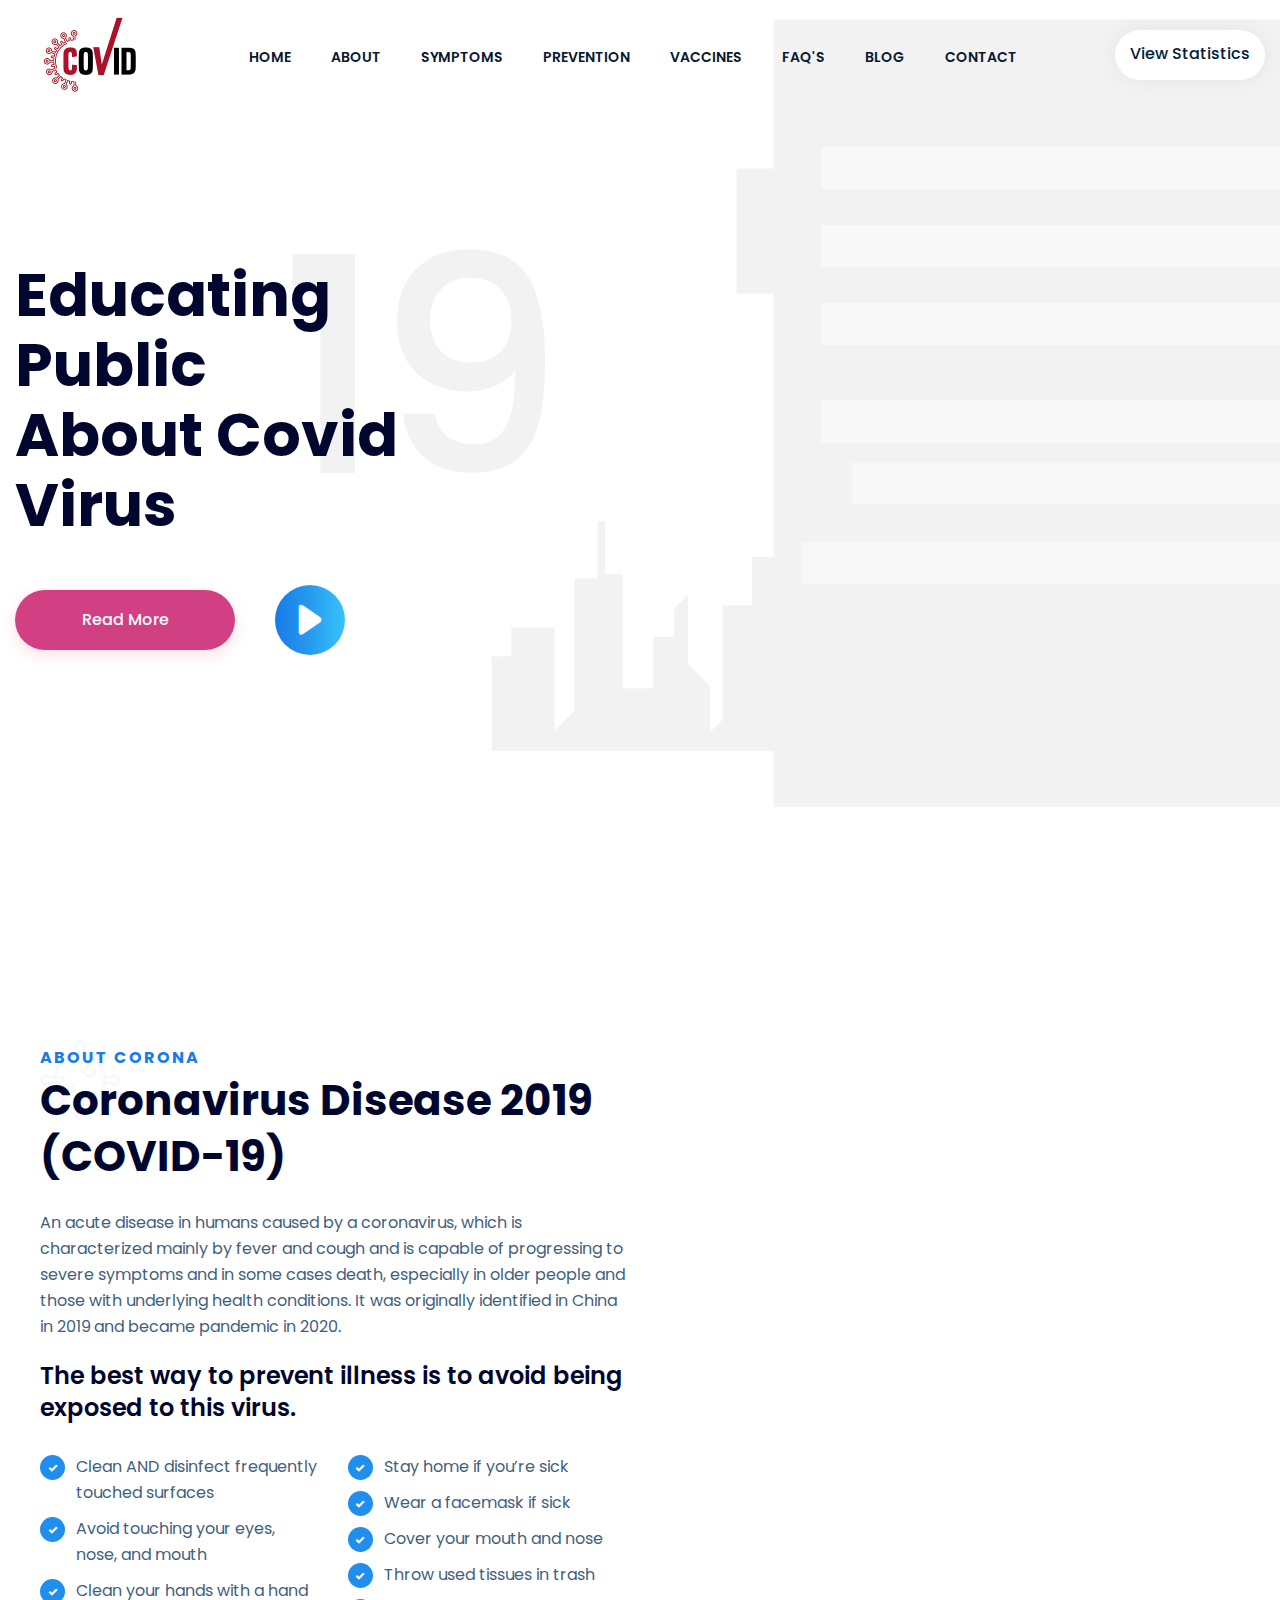
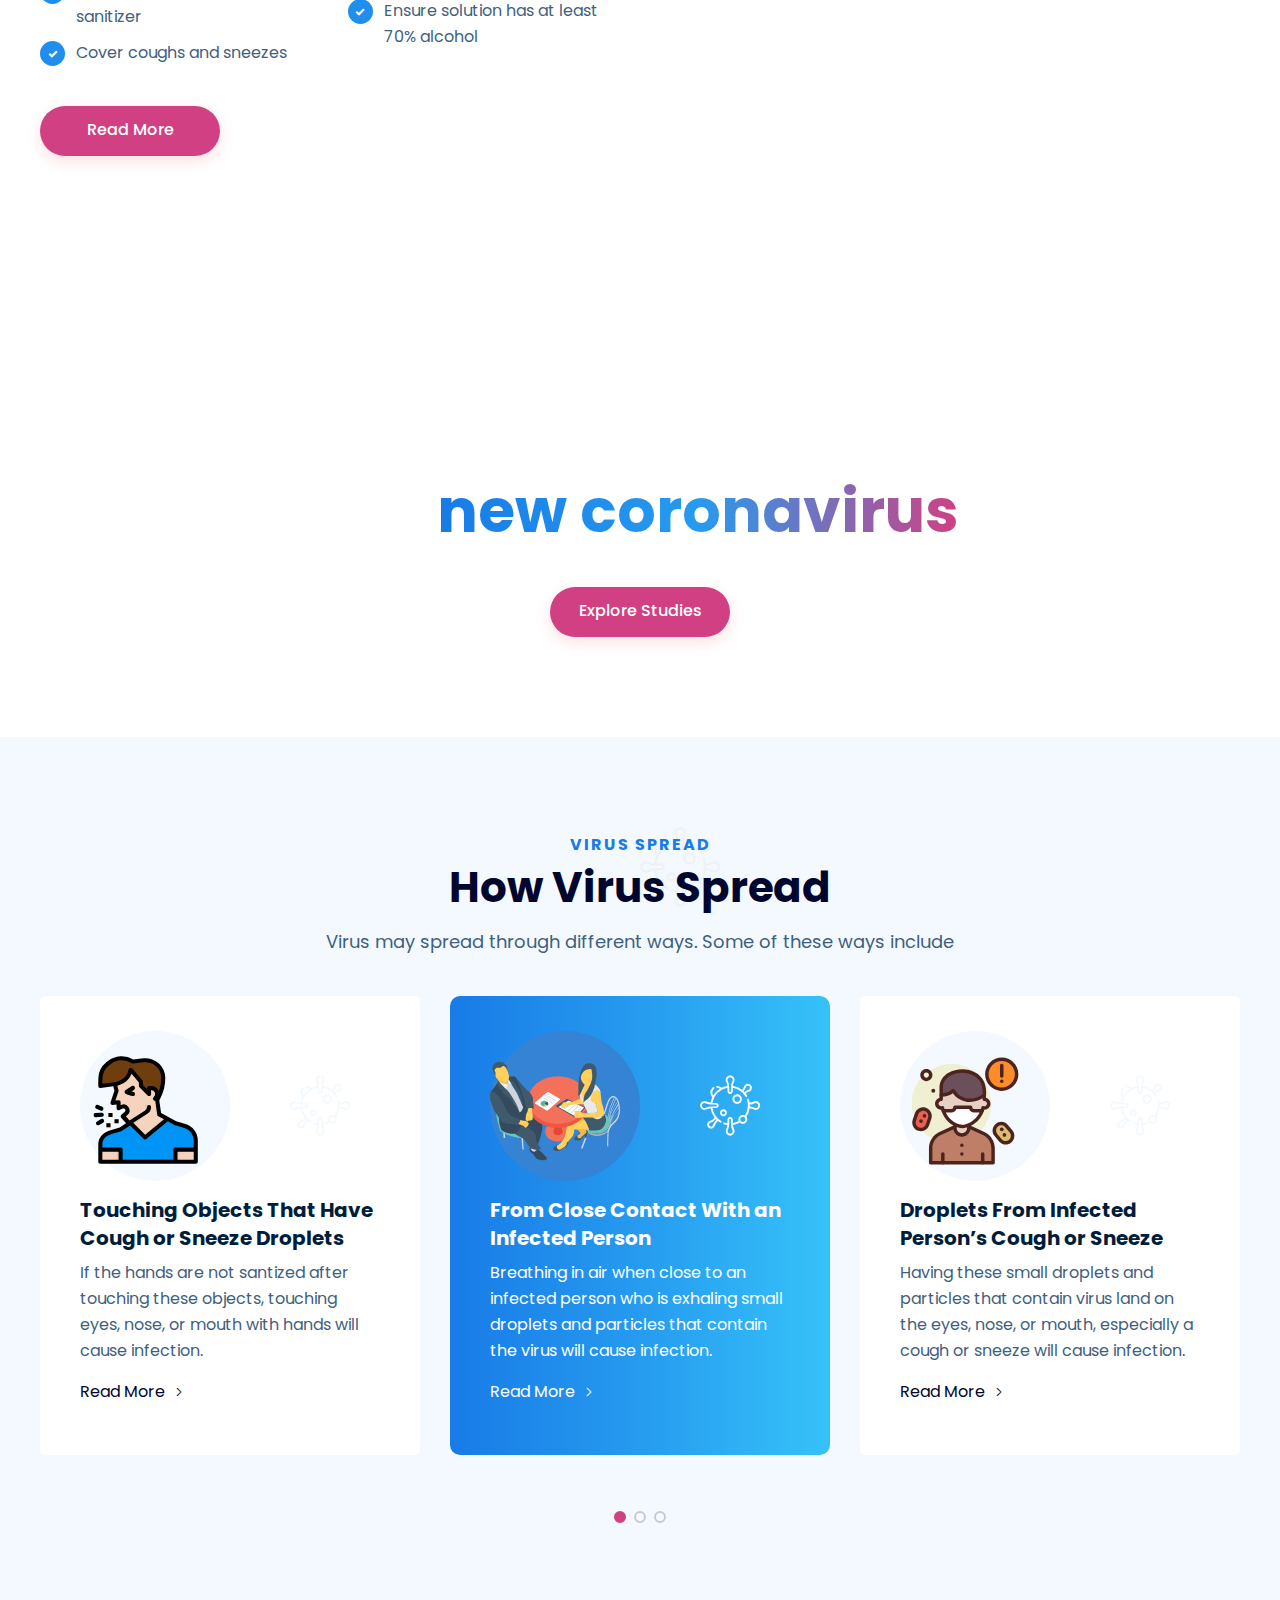
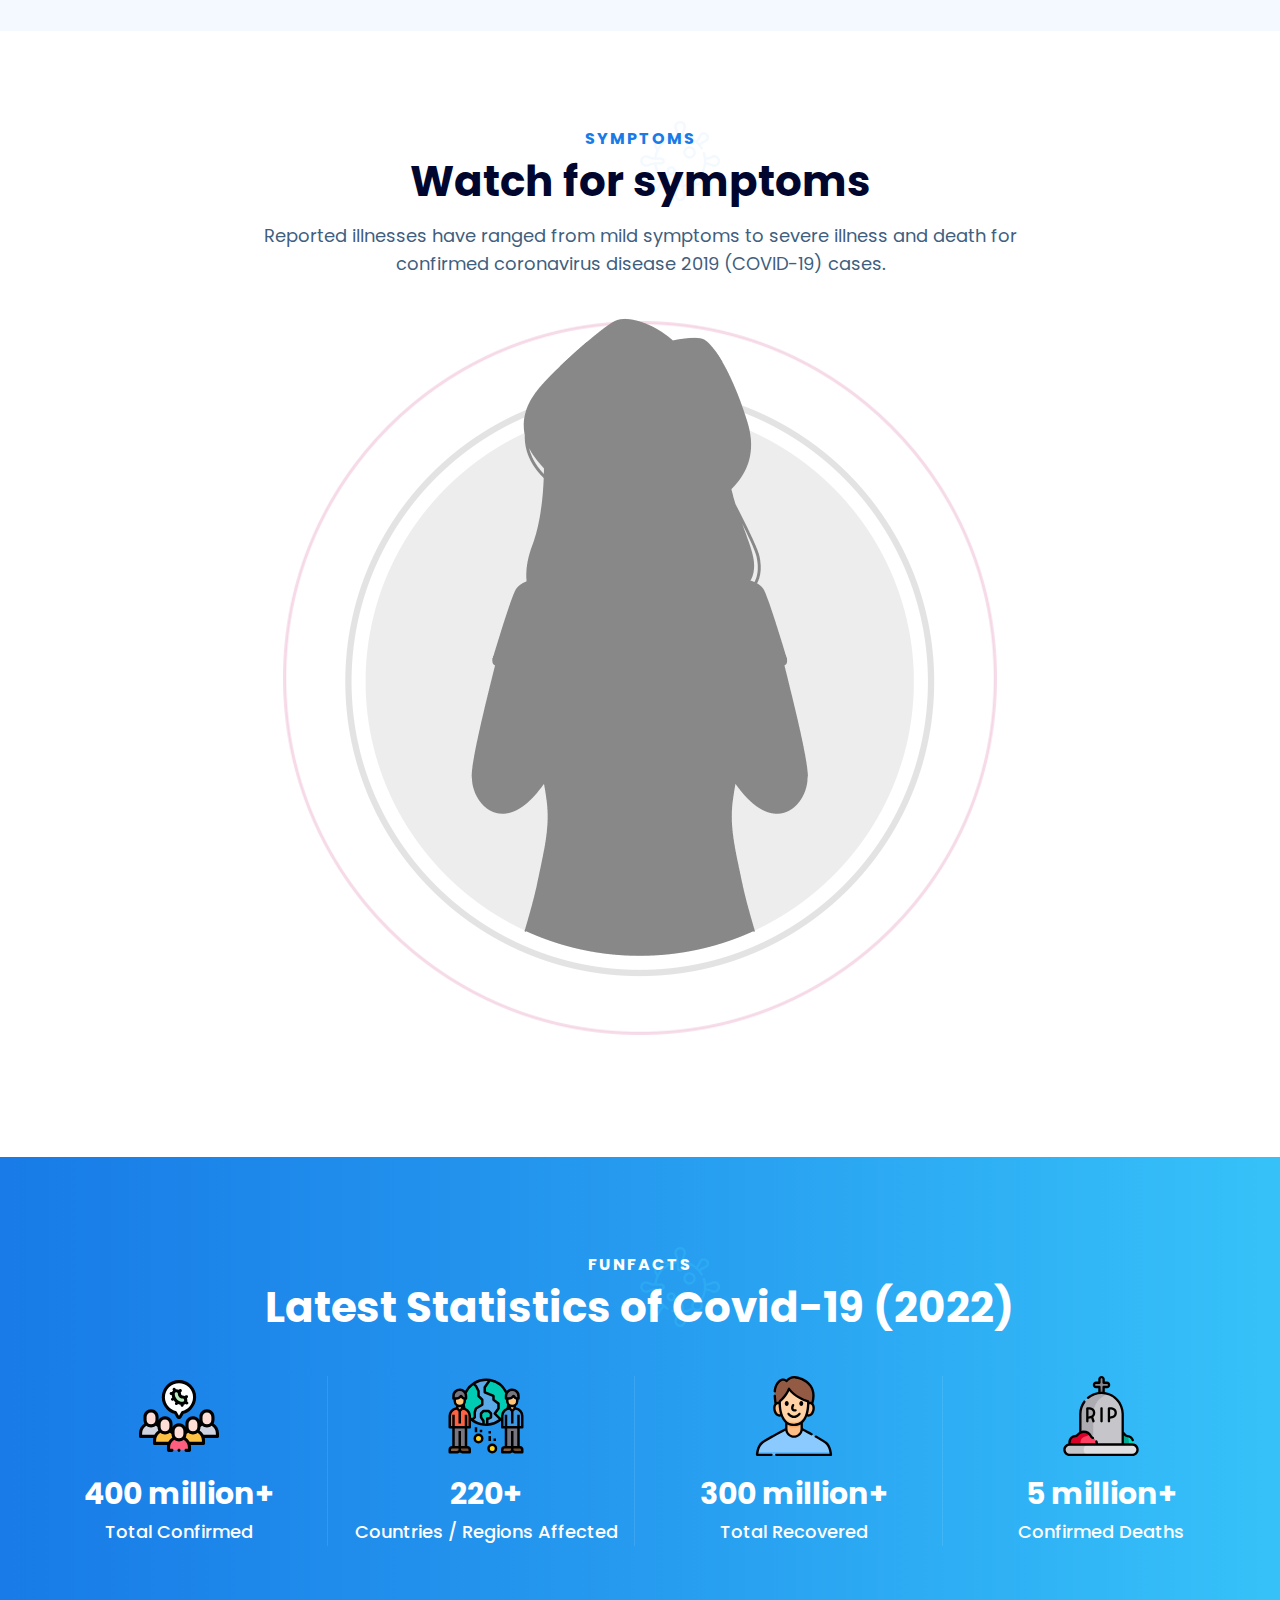
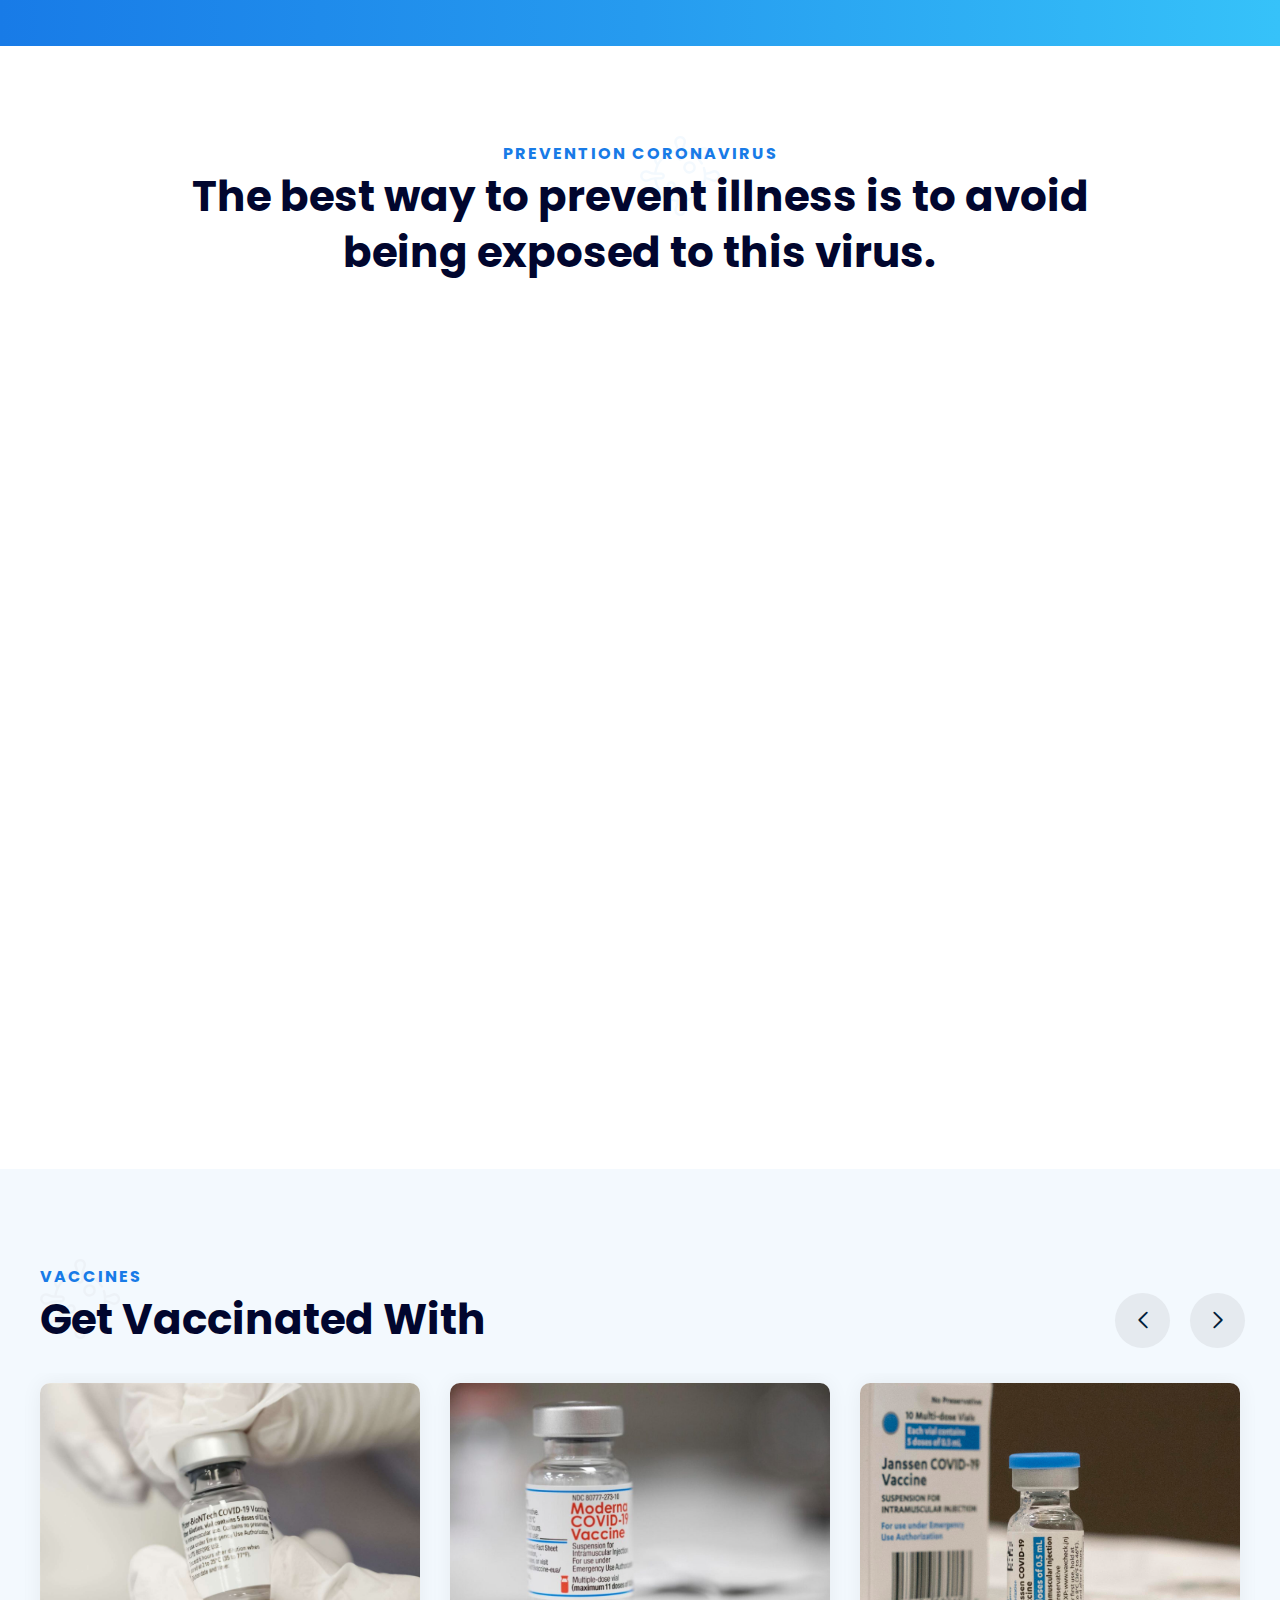
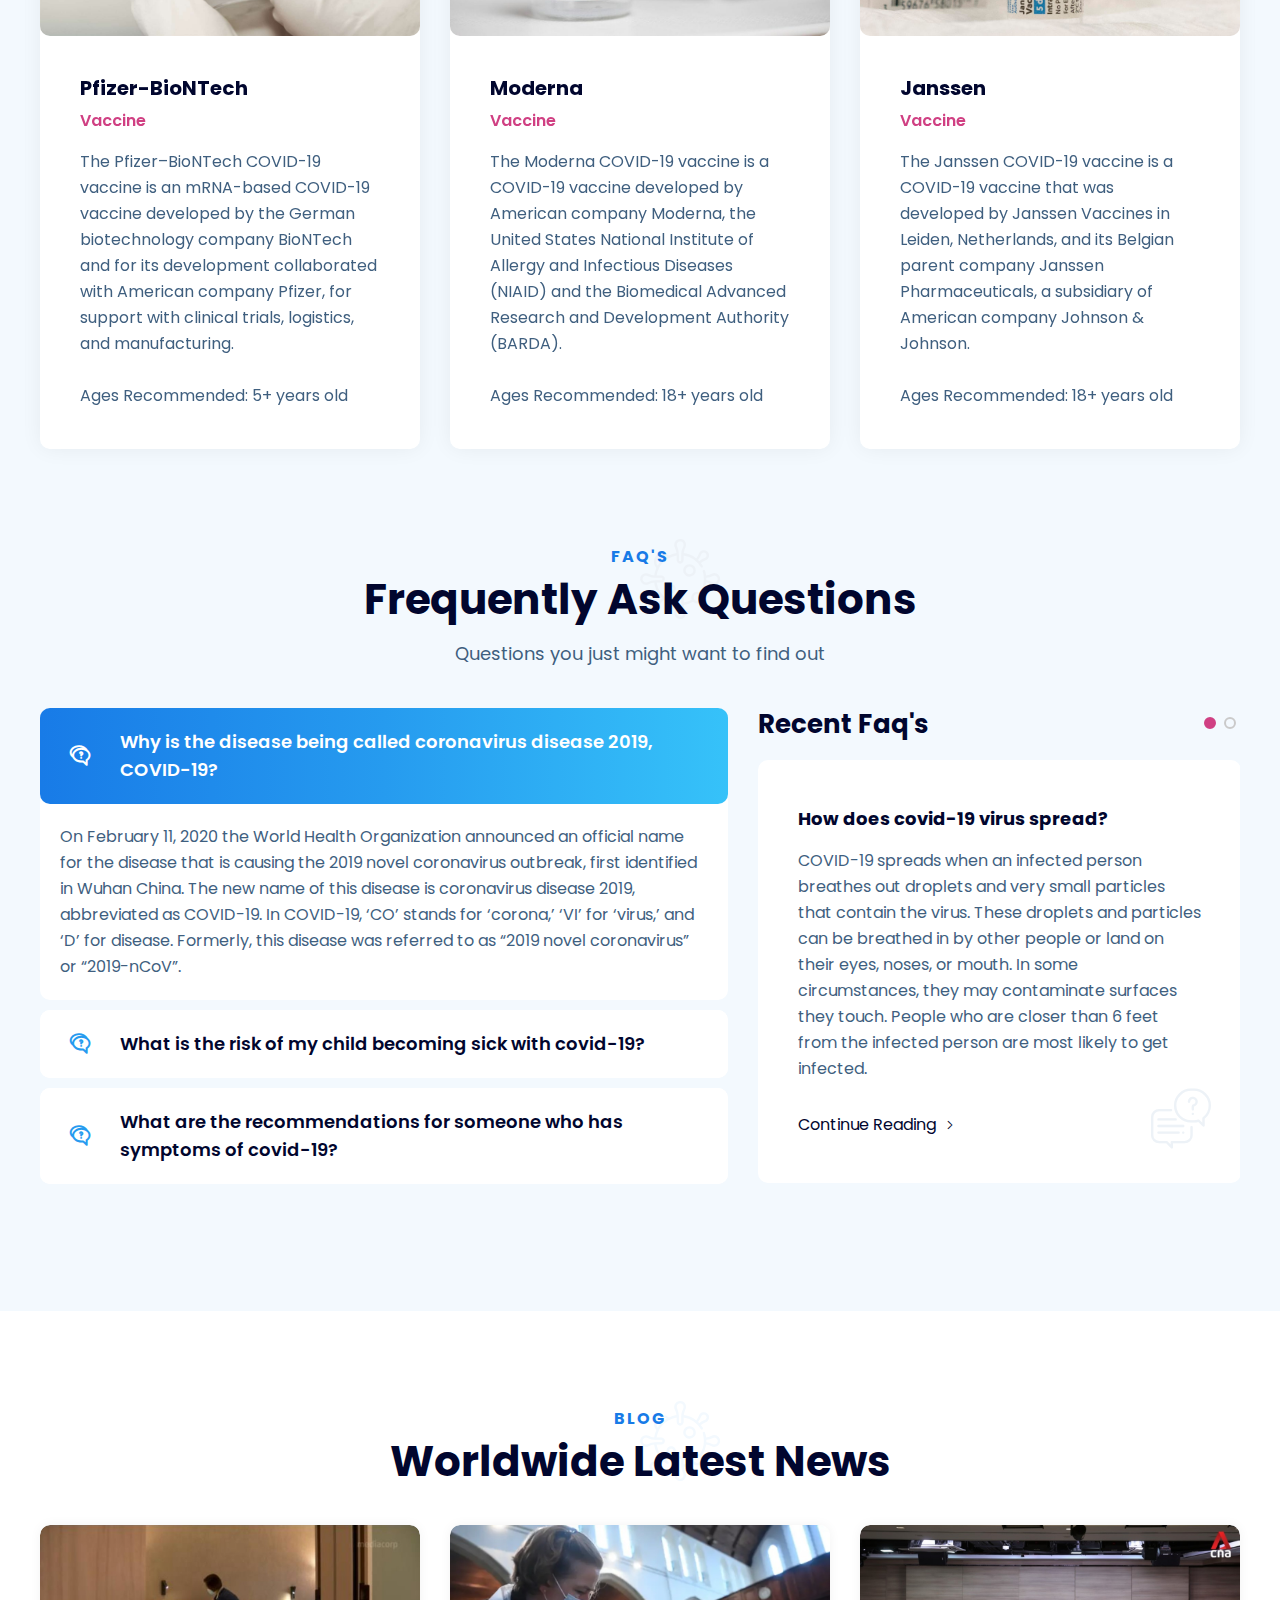
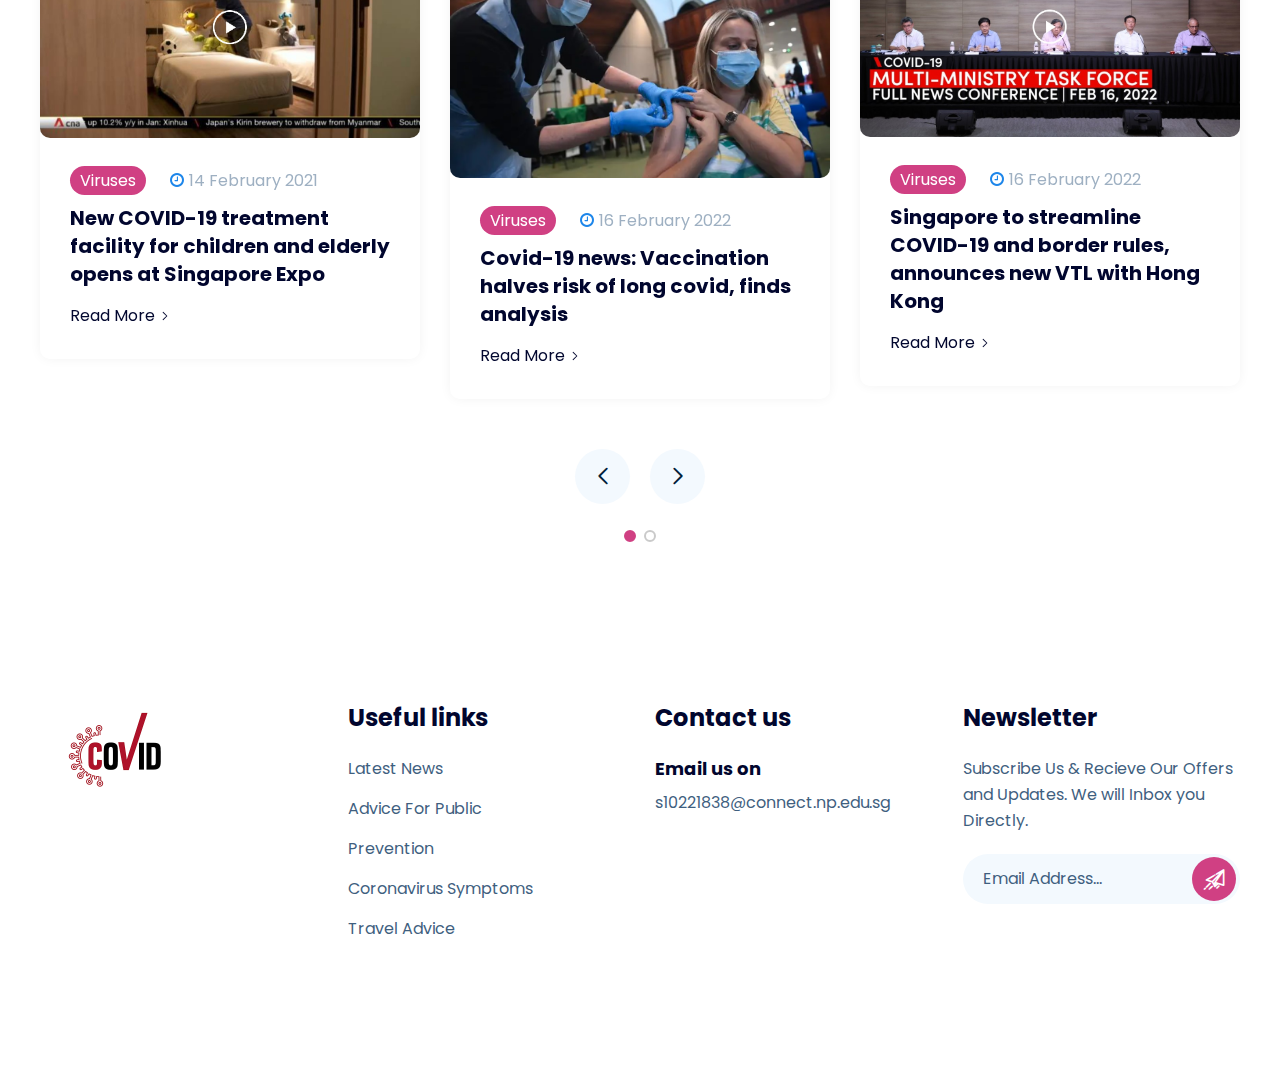
==== commit edcc5022: "Moving the files" ====
--- a/index.html
+++ b/index.html
@@ -57,7 +57,7 @@
                         </ul>
                         <ul class="navbar-nav navbar-mobile navbar_right ml-auto">
                            <li class="nav-item dropdown">
-                              <a href="DashBoard.html" class="theme_btn tp_one">View Statistics</a>
+                              <a href="dashboard.html" class="theme_btn tp_one">View Statistics</a>
                            </li>
                            
                         </ul>
@@ -467,7 +467,7 @@
                         <div class="icon_box type_two wow fadeIn" data-wow-delay="00ms" data-wow-duration="1500ms">
                            <h2><a href="https://www.who.int/westernpacific/emergencies/covid-19/information/transmission-protective-measures">Wash your hands often with soap</a></h2>
                            <div class="icon_box">
-                              <img src="img/svg/spongewash.svg" class="img-fluid svg_icon" alt="img" />
+                              <img src="assets/image/svg/spongewash.svg" class="img-fluid svg_icon" alt="img" />
                            </div>
                            <p>At least 20 seconds especially after you have been in a public place.</p>
                            <a href="https://www.who.int/westernpacific/emergencies/covid-19/information/transmission-protective-measures" class="read_more tp_one">Read More <span class="flaticon-next"></span></a>
@@ -793,94 +793,6 @@
                   </div>
                </div>
             </section>
-           <section class="contact_form type_one" id="contact">
-              <div id="bubbles">
-                 <figure class="image bubble_4">
-                    <img src="assets/image/resources/home-1-contact-bubbles-1.png" class="img-fluid" alt="img" />
-                 </figure>
-                 <figure class="image bubble_5">
-                    <img src="assets/image/resources/home-1-contact-bubbles-2.png" class="img-fluid" alt="img" />
-                 </figure>
-                 <figure class="image bubble_6">
-                    <img src="assets/image/resources/home-1-contact-bubbles-3.png" class="img-fluid" alt="img" />
-                 </figure>
-              </div>
-              <div class="container">
-                 <div class="row">
-                    <div class="col-lg-7 col-md-12">
-                       <div class="heading icon_dark tp_one">
-                          <h6>Get in Touch</h6>
-                          <h1>Contact With Us </h1>
-                          <span class="flaticon-virus icon"></span>
-                       </div>
-                       <div class="contact_form_box type_one">
-                          <h2>Send us a message, We will be touch <br>with you shortly.</h2>
-                          <form>
-                             <div class="row">
-                                <div class="col-lg-6 col-md-6">
-                                   <div class="form-group">
-                                      <label> Name</label>
-                                      <input type="text" name="form_name" placeholder="Enter Your Fullname" class="form-control">
-                                   </div>
-                                </div>
-                                <div class="col-lg-6 col-md-6">
-                                   <div class="form-group"> <label> Email</label>
-                                      <input type="email" name="form_email" placeholder="Enter Valid Email" class="form-control">
-                                   </div>
-                                </div>
-                                <div class="col-lg-6 col-md-6">
-                                   <div class="form-group"> <label>Age</label>
-                                      <input type="text" placeholder="Enter Valid Age" class="form-control">
-                                   </div>
-                                </div>
-                                <div class="col-lg-6 col-md-6">
-                                   <div class="form-group">
-                                      <label>Country</label>
-                                      <input type="text" placeholder="Enter Valid Country" class="form-control">
-                                   </div>
-                                </div>
-                                <div class="col-lg-12 col-md-12">
-                                   <div class="form-group"> <label> Message</label>
-                                      <textarea name="form_message" placeholder="Enter Your Message" class="form-control textarea required" rows="3"></textarea>
-                                   </div>
-                                </div>
-                                <div class="col-lg-12 col-md-12">
-                                   <div class="form-group">
-                                      <button class="theme_btn tp_one" type="submit">Send Message</button>
-                                   </div>
-                                </div>
-                             </div>
-                          </form>
-                       </div>
-                    </div>
-                    <div class="col-lg-5">
-                       <div class="image_box clearfix">
-                          <figure class="image image_1 wow bounceInDown" data-wow-delay="00ms" data-wow-duration="1500ms">
-                             <img src="assets/image/resources/home-1-contact-1.png" class="img-fluid" alt="img" />
-                          </figure>
-                          <figure class="image image_2 wow bounceInDown" data-wow-delay="0ms" data-wow-duration="1500ms">
-                             <img src="assets/image/resources/home-1-contact-2.png" class="img-fluid" alt="img" />
-                          </figure>
-                          <figure class="image image_3 wow bounceInDown" data-wow-delay="0ms" data-wow-duration="1500ms">
-                             <img src="assets/image/resources/home-1-contact-3.png" class="img-fluid" alt="img" />
-                          </figure>
-                          <figure class="image image_4 wow bounceInDown" data-wow-delay="0ms" data-wow-duration="1500ms">
-                             <img src="assets/image/resources/home-1-contact-4.png" class="img-fluid" alt="img" />
-                          </figure>
-                          <figure class="image image_5 wow bounceInDown" data-wow-delay="0ms" data-wow-duration="1500ms">
-                             <img src="assets/image/resources/home-1-contact-5.png" class="img-fluid" alt="img" />
-                          </figure>
-                          <figure class="image image_6 wow bounceInDown" data-wow-delay="500ms" data-wow-duration="1500ms">
-                             <img src="assets/image/resources/home-1-contact-6.png" class="img-fluid" alt="img" />
-                          </figure>
-                          <figure class="image image_bg">
-                             <img src="assets/image/resources/home-1-contact-bg.png" class="img-fluid" alt="img" />
-                          </figure>
-                       </div>
-                    </div>
-                 </div>
-              </div>
-           </section>
            <section class="footer type_one">
               <div class="container">
                  <div class="row">
@@ -892,30 +804,6 @@
                           <div class="inner_widgets">
                              <div class="social_media_icon">
                                 <ul class="clearfix">
-                                   <li>
-                                      <a href="https://www.facebook.com/WHO" class="has-tooltip">
-                                         <span class="fa fa-facebook"></span>
-                                         <div class="c-tooltip">
-                                            <div class="tooltip-inner">Facebook</div>
-                                         </div>
-                                      </a>
-                                   </li>
-                                   <li>
-                                      <a href="https://twitter.com/who" class="has-tooltip">
-                                         <span class="fa fa-twitter"></span>
-                                         <div class="c-tooltip">
-                                            <div class="tooltip-inner">Twitter</div>
-                                         </div>
-                                      </a>
-                                   </li>
-                                   <li>
-                                      <a href="https://www.linkedin.com/company/world-health-organization/" class="has-tooltip">
-                                         <span class="fa fa-linkedin"></span>
-                                         <div class="c-tooltip">
-                                            <div class="tooltip-inner">Linkedin</div>
-                                         </div>
-                                      </a>
-                                   </li>
                                 </ul>
                              </div>
                           </div>
@@ -973,20 +861,21 @@
         </main>
      
      <!-----------------------------------script-------------------------------------->
-     <script src="Javascript/OtherPages/jquery.js"></script>
-     <script src="Javascript/OtherPages/popper.min.js"></script>
-     <script src="Javascript/OtherPages/bootstrap.min.js"></script>
-     <script src="Javascript/OtherPages/bsnav.min.js"></script>
-     <script src="Javascript/OtherPages/jquery-ui.js"></script>
-     <script src="Javascript/OtherPages/wow.js"></script>
-     <script src="Javascript/OtherPages/owl.js"></script>
-     <script src="Javascript/OtherPages/jquery.fancybox.js"></script>
-     <script src="Javascript/OtherPages/TweenMax.min.js"></script>
-     <script src="Javascript/OtherPages/validator.min.js"></script>
-     <script src="Javascript/OtherPages/appear.js"></script>
-     <script src="Javascript/OtherPages/moment.js"></script>
-     <script src="Javascript/OtherPages/jquery.flexslider-min.js"></script>
-     <script src="Javascript/OtherPages/pagenav.js"></script>
-     <script src="Javascript/OtherPages/custom.js"></script>
+     <script src="assets/javascript/homepage/jquery.js"></script>
+     <script src="assets/javascript/homepage/popper.min.js"></script>
+     <script src="assets/libraries/homepage/bootstrap.min.js"></script>
+     <script src="assets/javascript/homepage/bsnav.min.js"></script>
+     <script src="assets/javascript/homepage/jquery-ui.js"></script>
+     <script src="assets/libraries/homepage/wow.js"></script>
+     <script src="assets/javascript/homepage/owl.js"></script>
+     <script src="assets/javascript/homepage/jquery.fancybox.js"></script>
+     <script src="assets/libraries/homepage/TweenMax.min.js"></script>
+     <script src="assets/libraries/homepage/validator.min.js"></script>
+     <script src="assets/javascript/homepage/appear.js"></script>
+     <script src="assets/libraries/homepage/moment.js"></script>
+     <script src="assets/libraries/homepage/jquery.flexslider-min.js"></script>
+     <script src="assets/javascript/homepage/pagenav.js"></script>
+     <script src="assets/javascript/homepage/custom.js"></script>
+     <script src="assets/javascript/homepage/contact.js"></script>
   </body>
 </html>--- a/assets/css/style.css
+++ b/assets/css/style.css
@@ -1,4 +1,4 @@
-/*---------============corano style==========----------*/
+
 
 
 /*-------------------------table-of-contents---------------------------
@@ -19,7 +19,7 @@
 14 how_virus_spread
 15 explore_more
 16 preventions icon_box type two
-17 doctor
+17 Vaccinations
 18 blog
 19 symptoms
 20 contact_form
@@ -27,21 +27,14 @@
 22 footer
 23 page_title
 24 pagination
-25 shop-page
 26 product-details
 27 shop_cart
 28 Checkout
-29 porduct-css
-30 prevention-page
-31 prevention_single
-32 team_all
-33 faqall
-34 Contact-Page
-35 blog_with_sidebar
-36 blog_grid
-37 blog_details_content
-38 slider-bubbles
-39 media queries responsive css
+29 prevention_single
+30 faqall
+31 Contact-Page
+32 slider-bubbles
+33 media queries responsive css
 
 
 
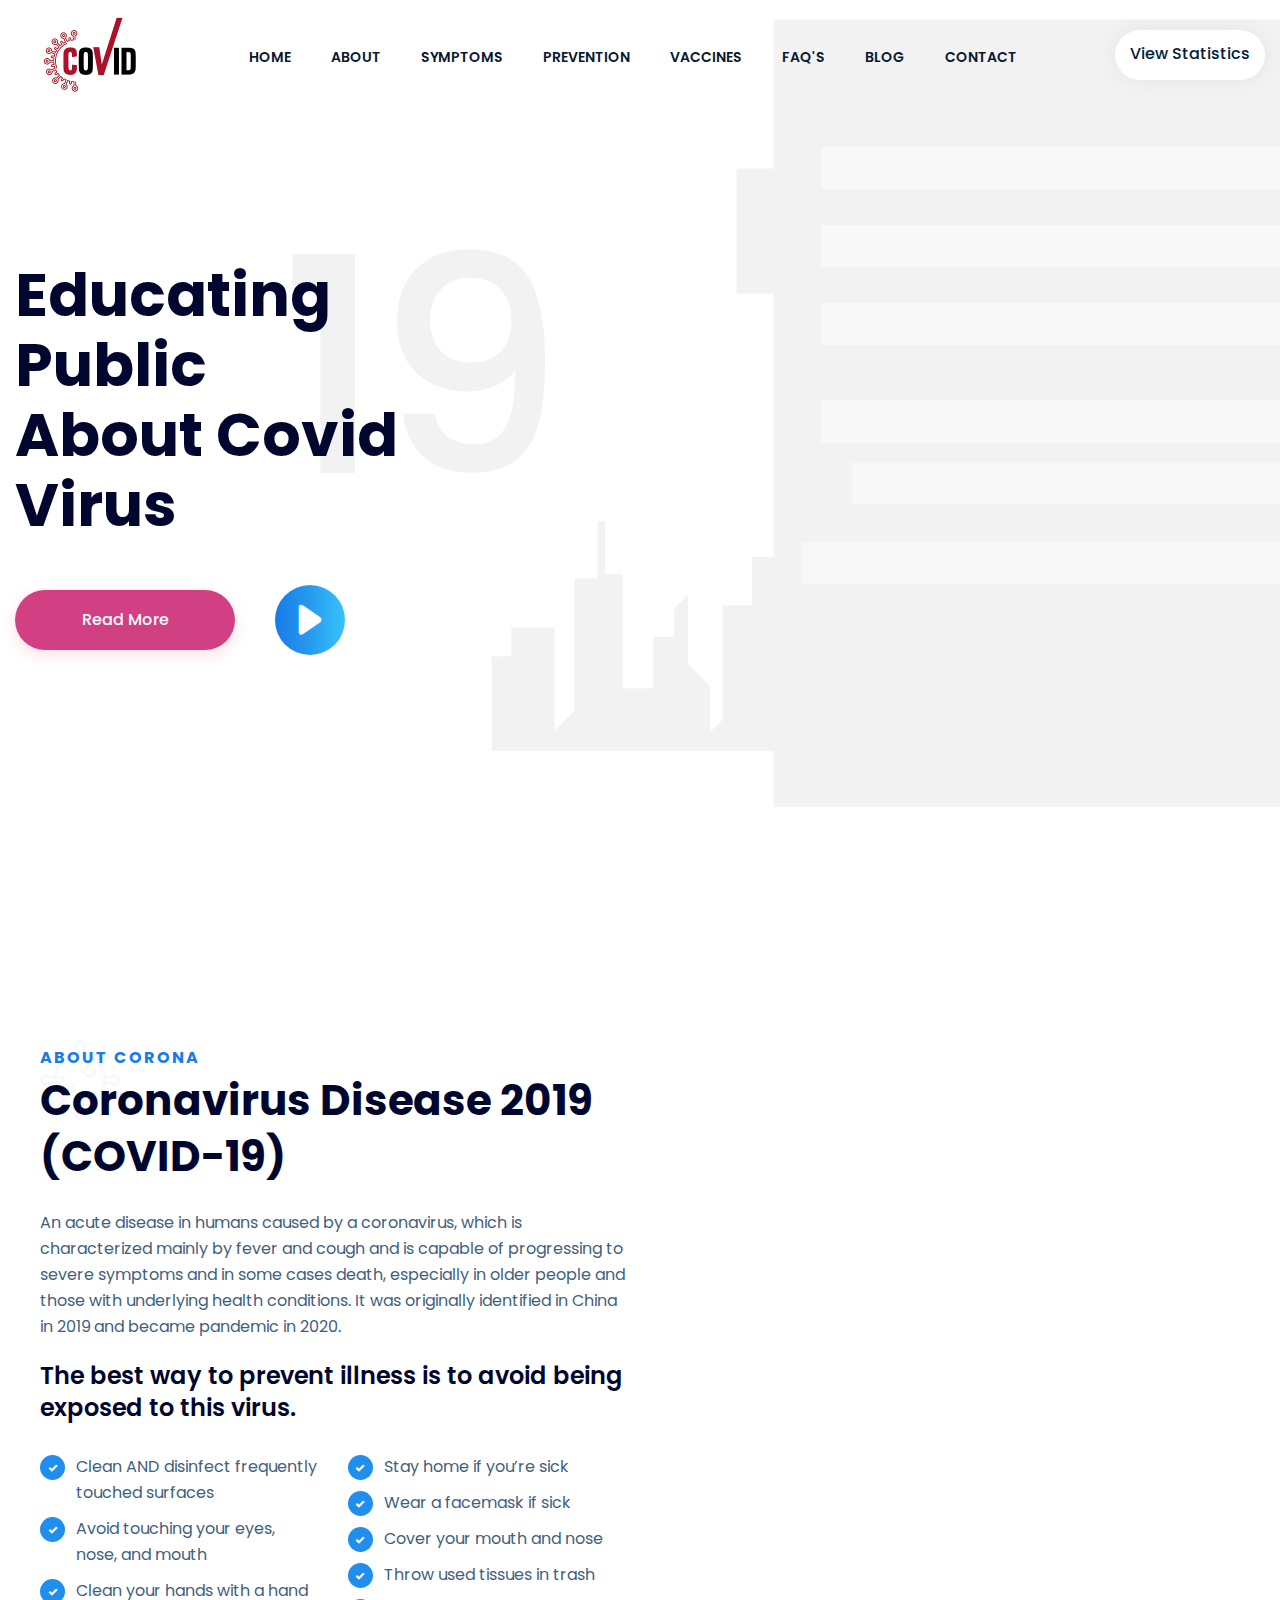
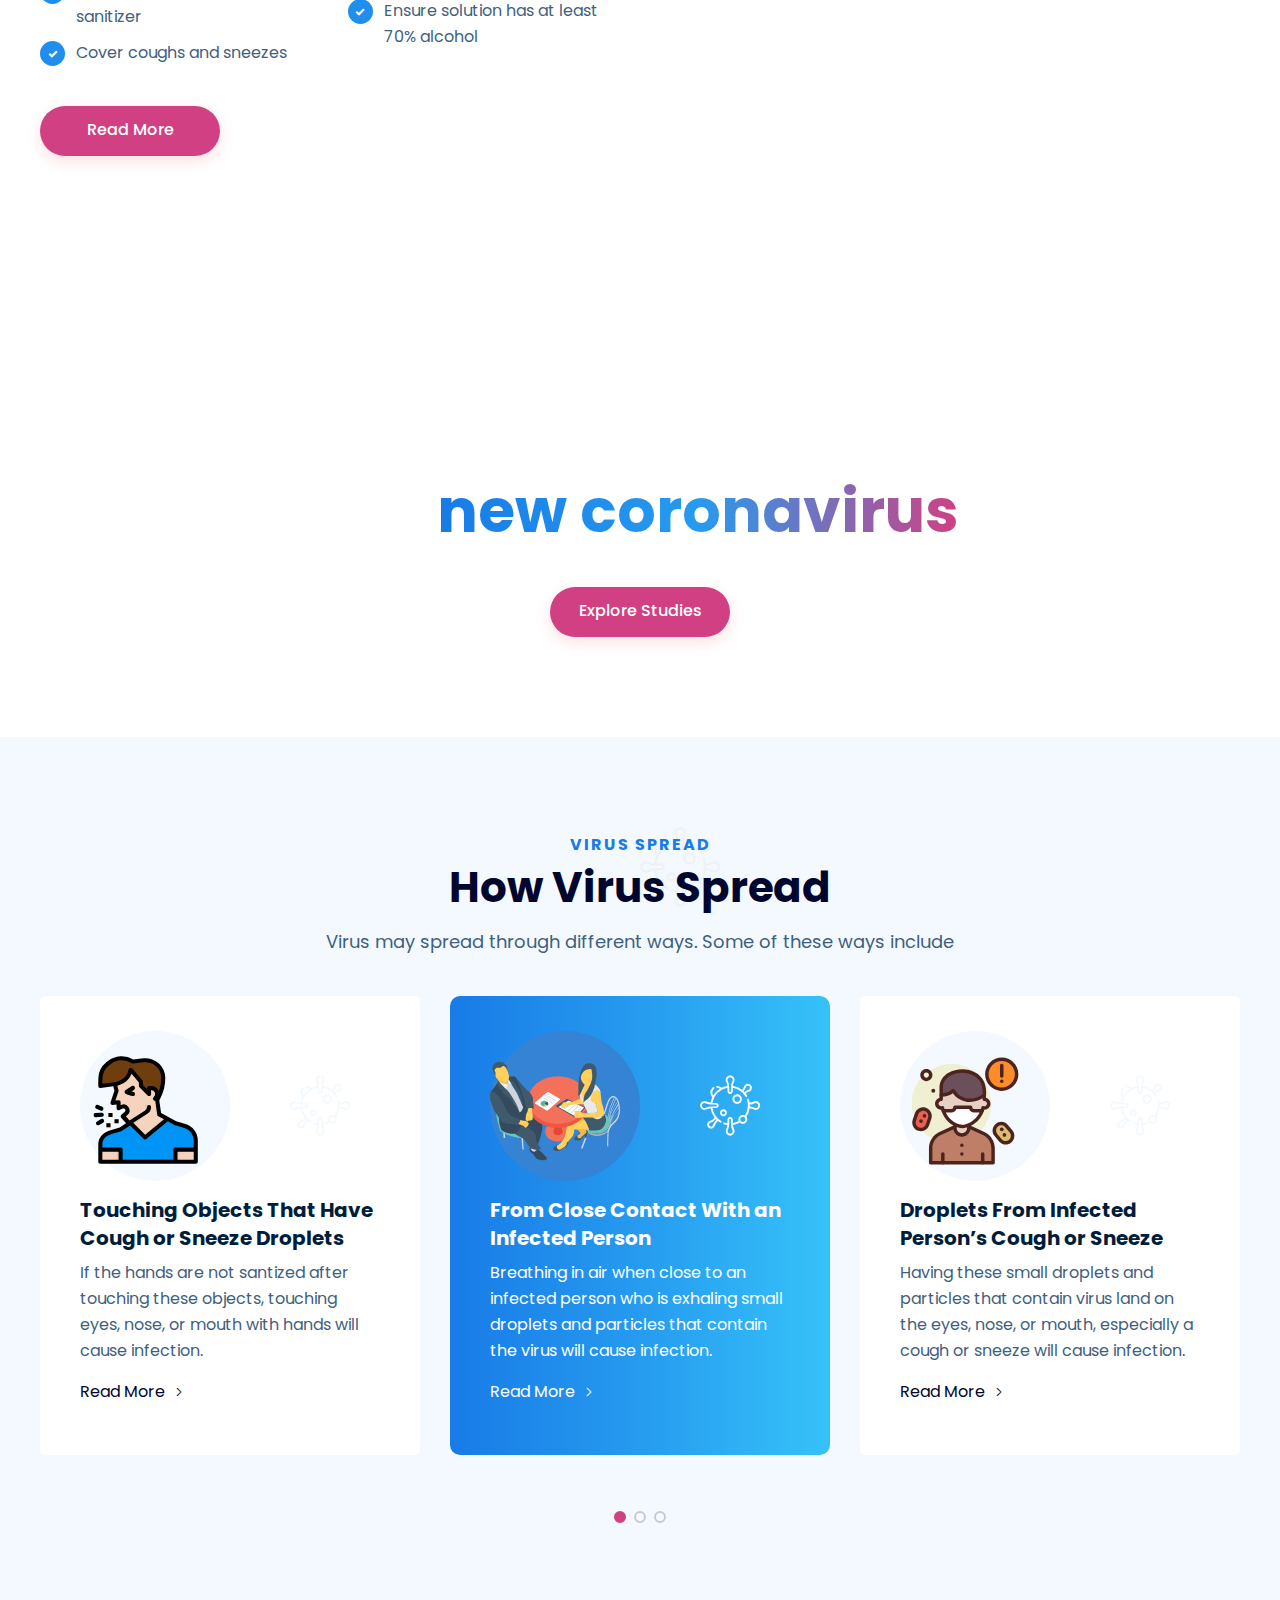
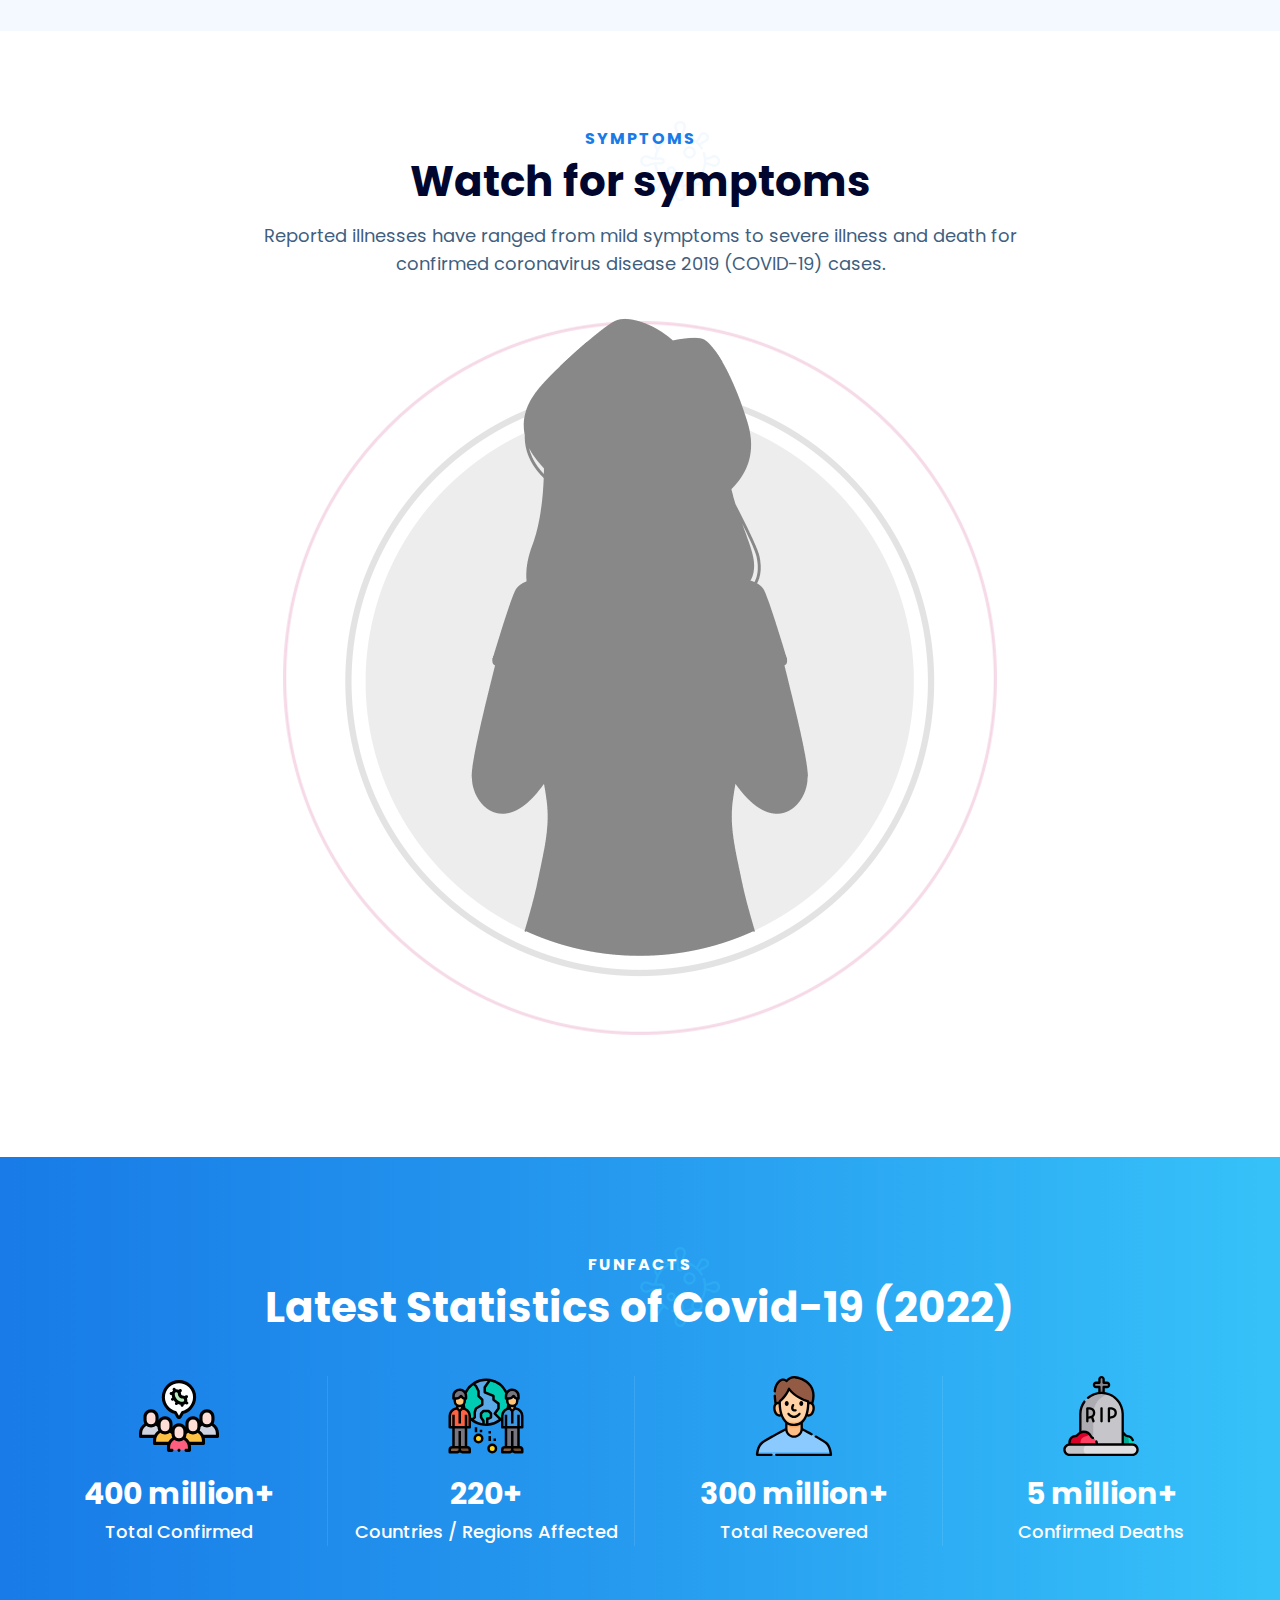
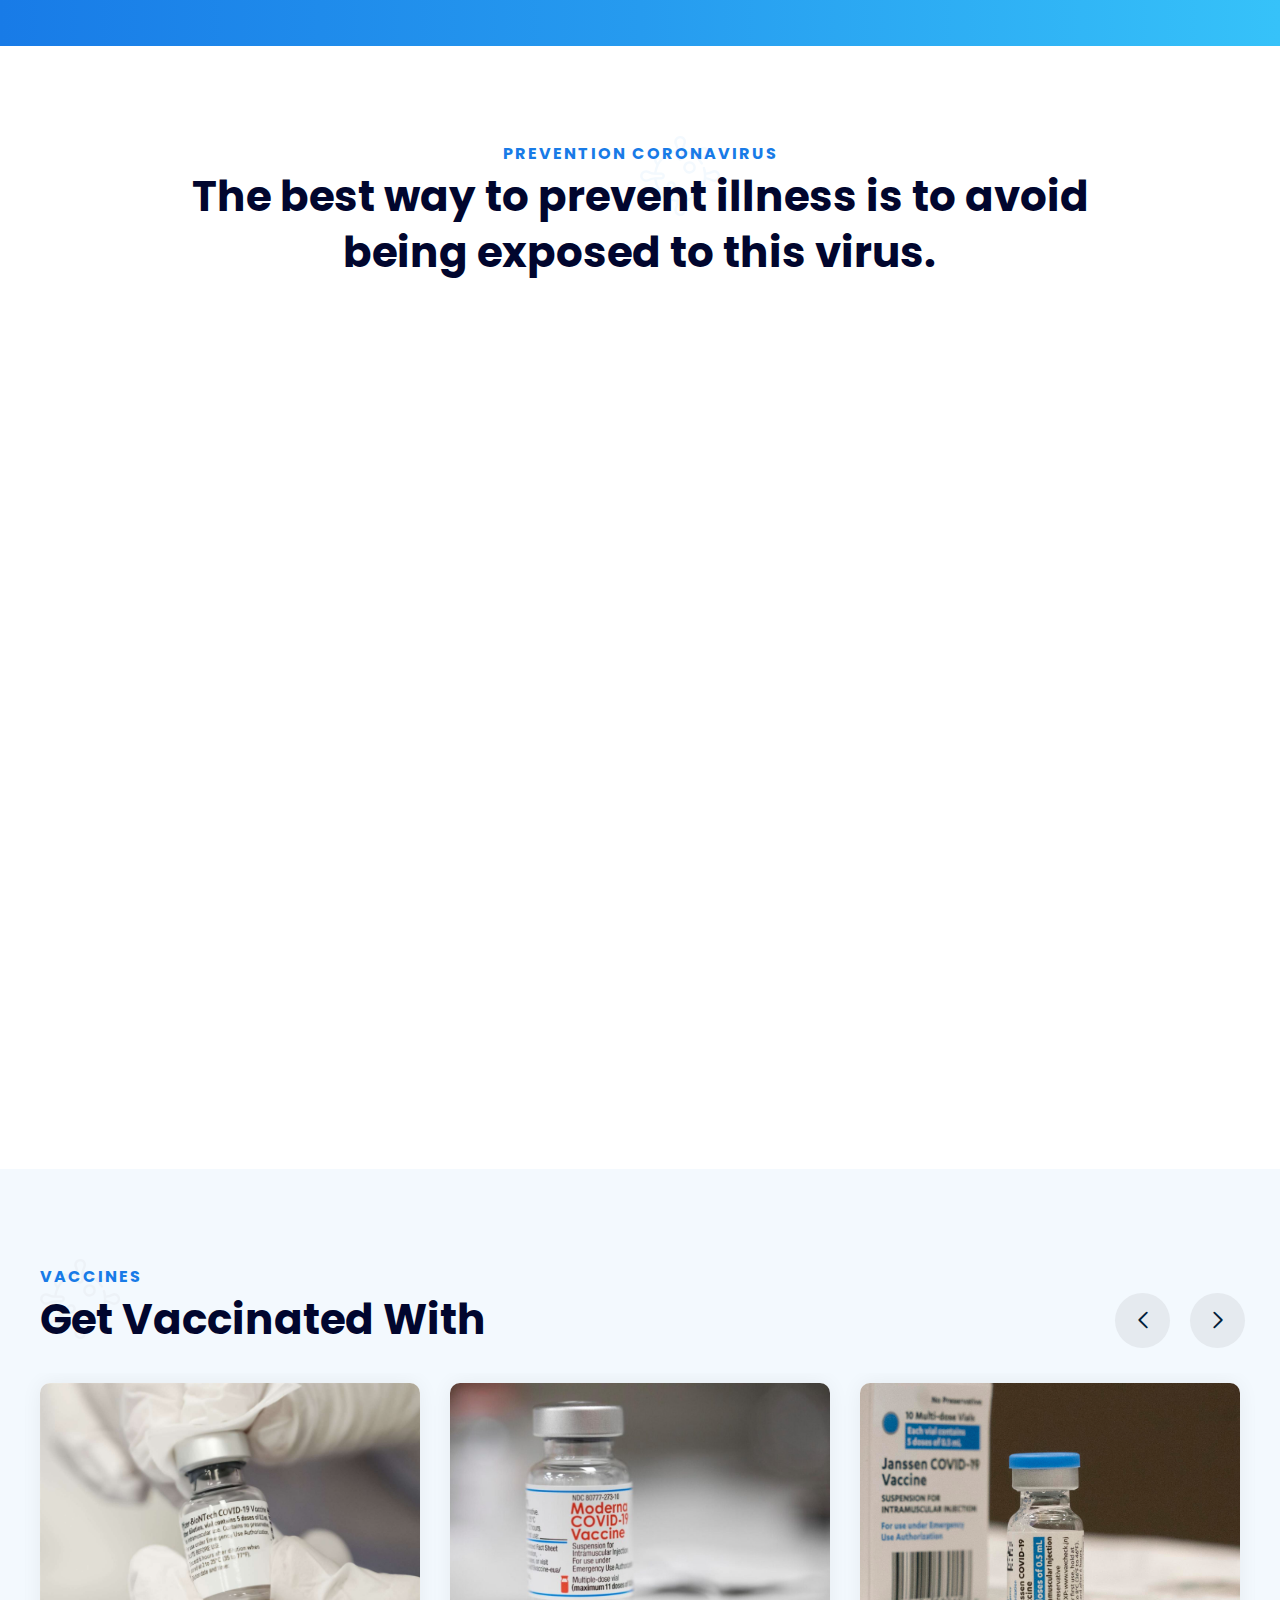
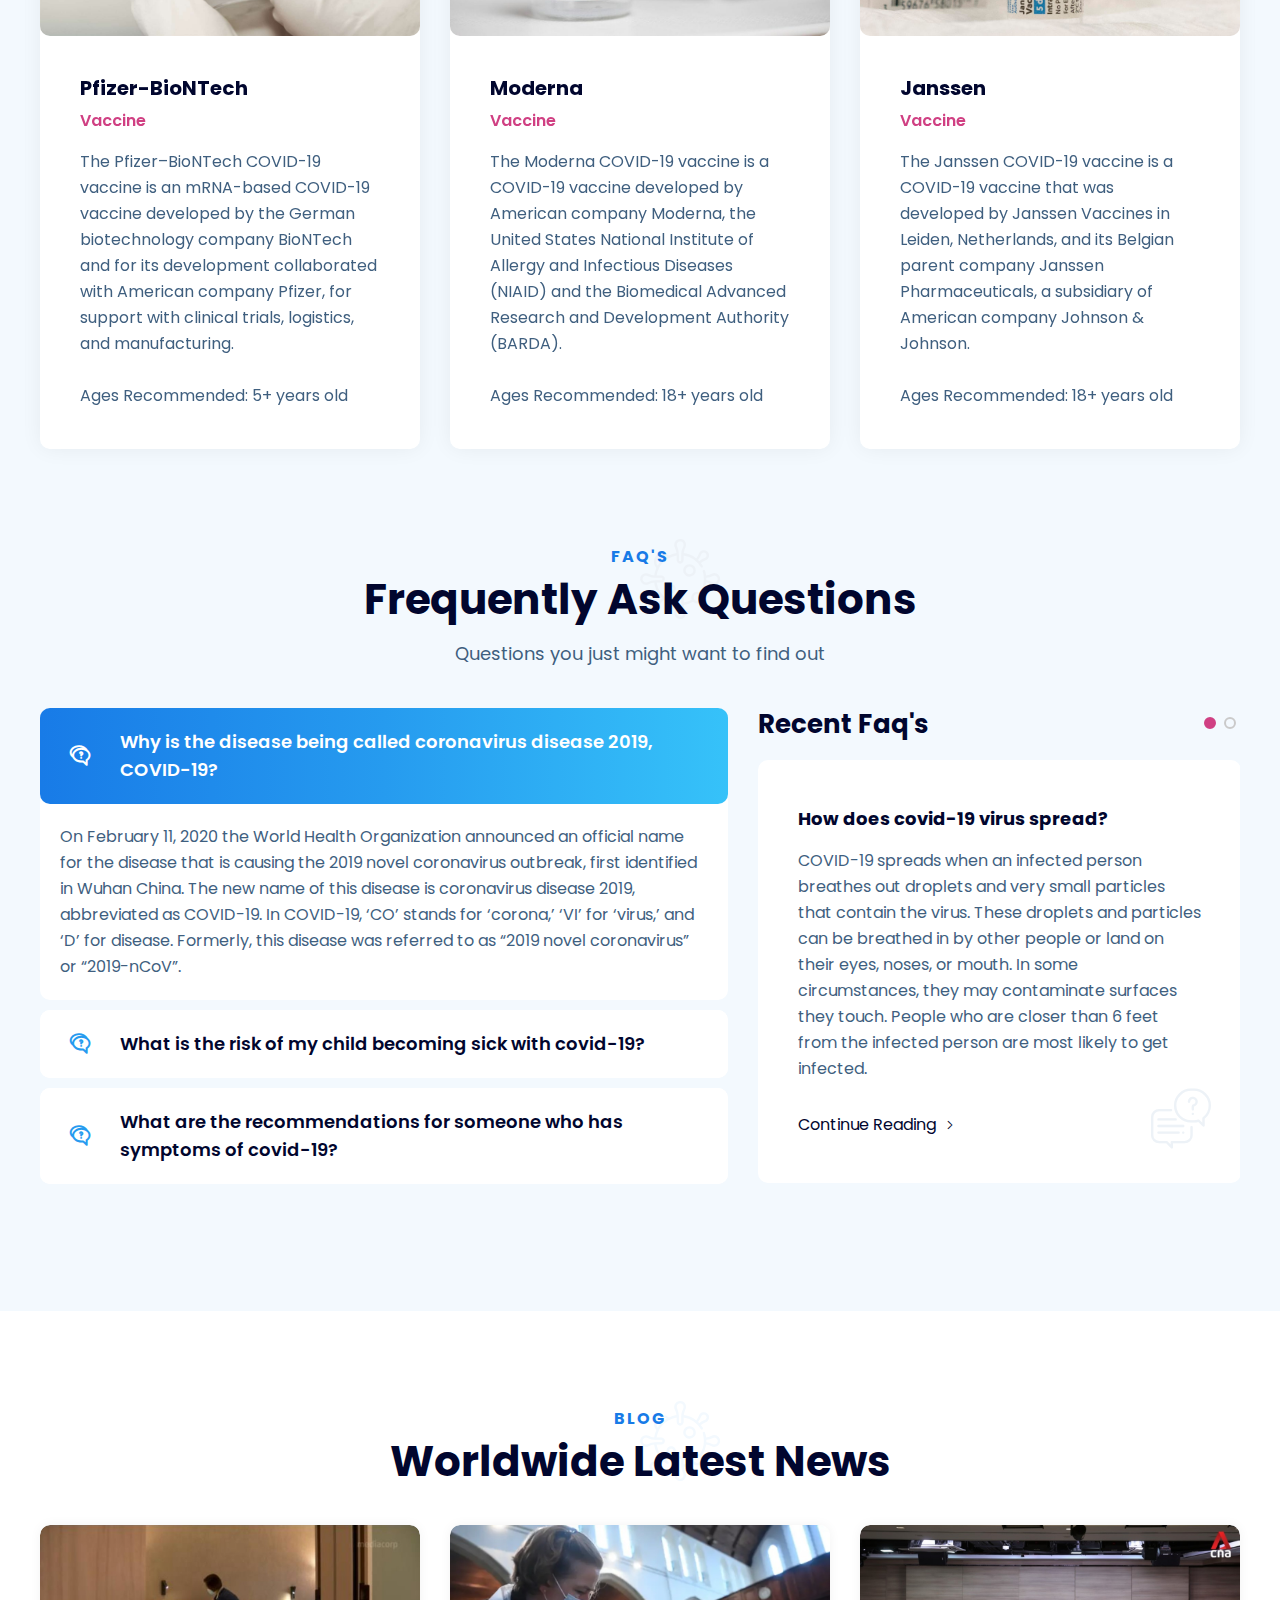
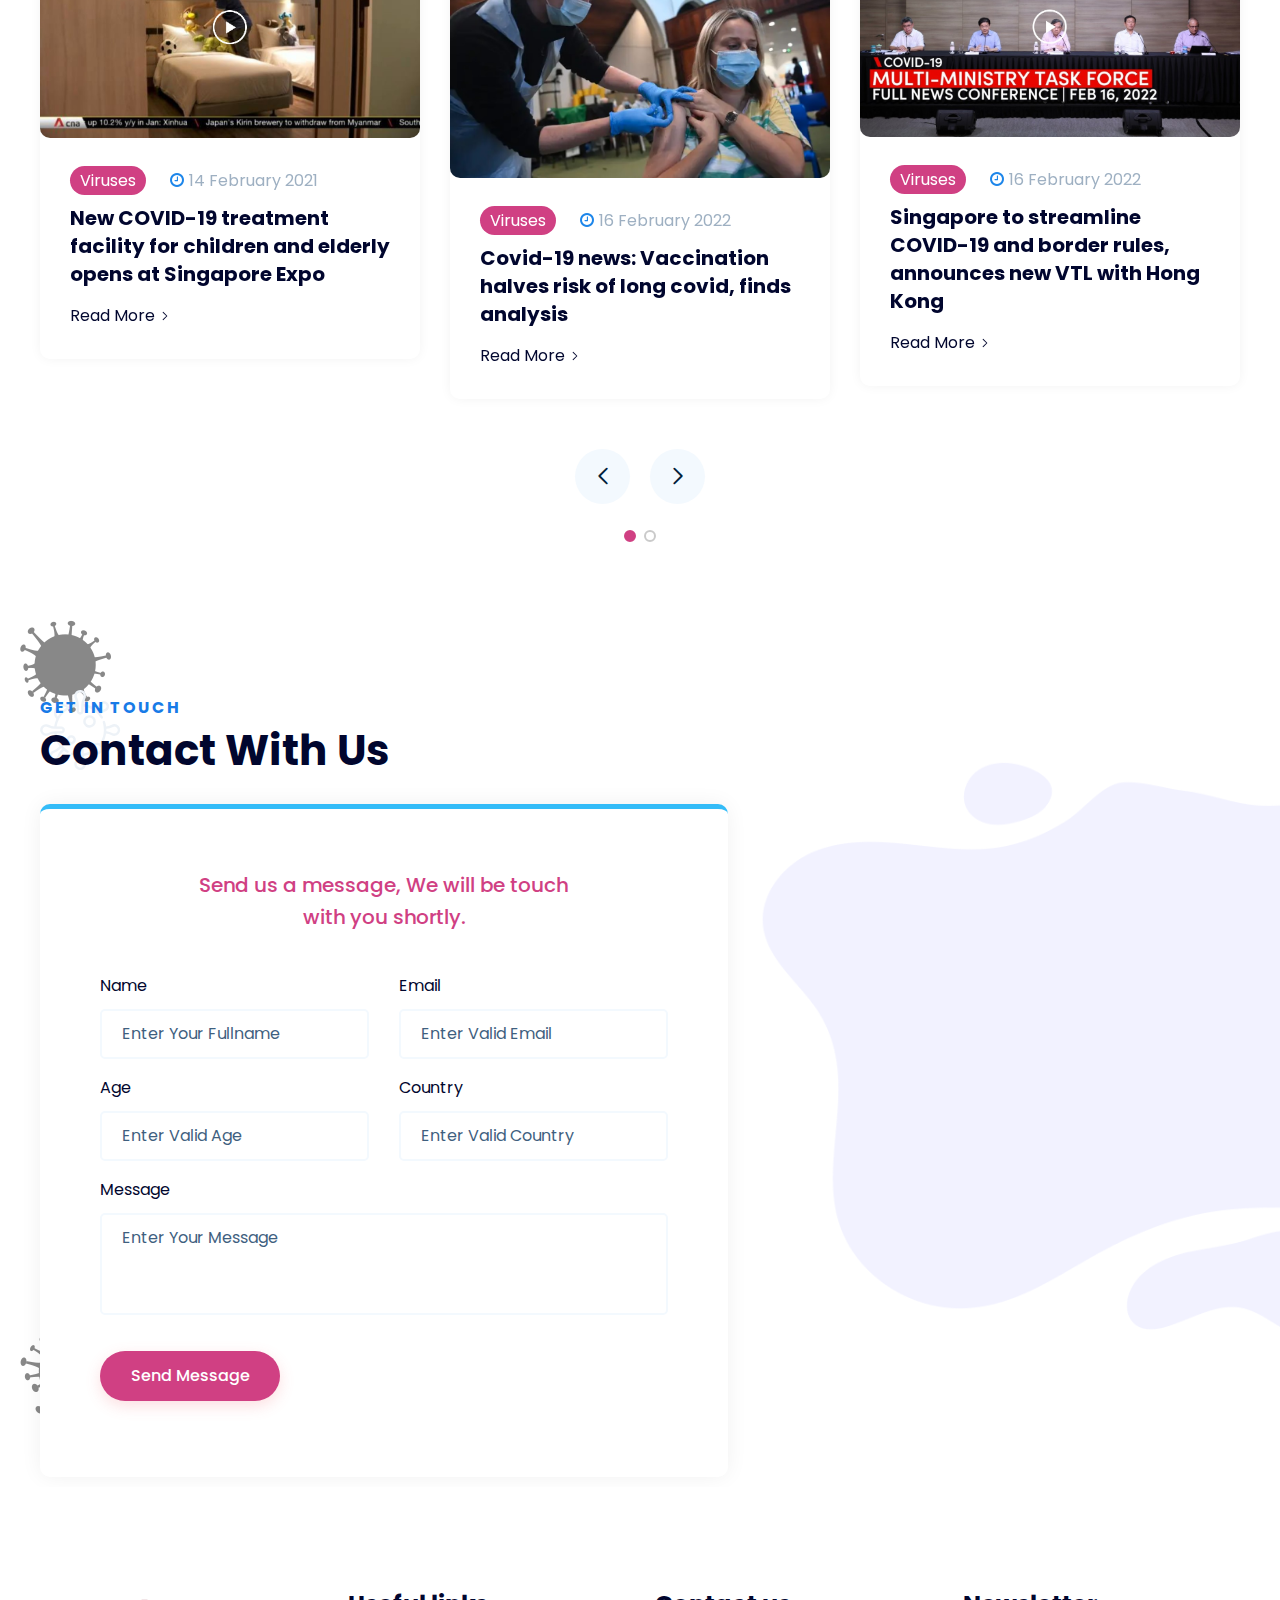
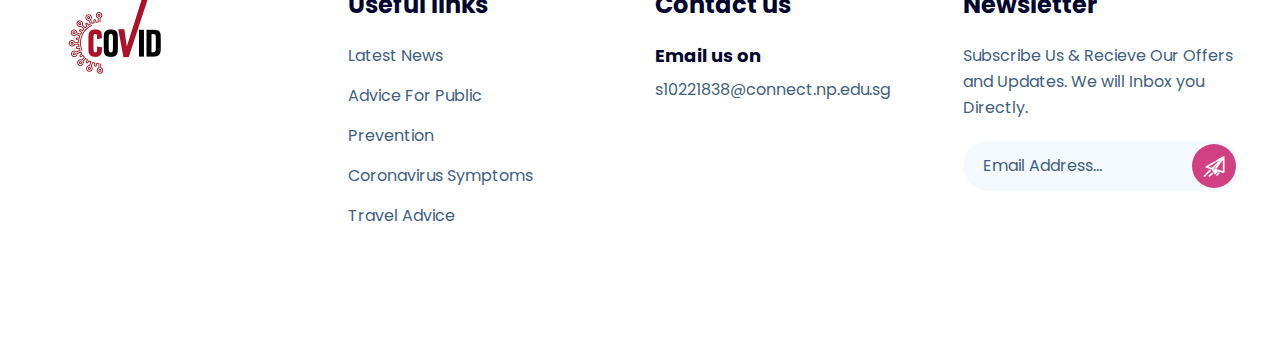
==== commit 38f400c6: "Moving the files" ====
--- a/index.html
+++ b/index.html
@@ -793,6 +793,94 @@
                   </div>
                </div>
             </section>
+           <section class="contact_form type_one" id="contact">
+              <div id="bubbles">
+                 <figure class="image bubble_4">
+                    <img src="assets/image/resources/home-1-contact-bubbles-1.png" class="img-fluid" alt="img" />
+                 </figure>
+                 <figure class="image bubble_5">
+                    <img src="assets/image/resources/home-1-contact-bubbles-2.png" class="img-fluid" alt="img" />
+                 </figure>
+                 <figure class="image bubble_6">
+                    <img src="assets/image/resources/home-1-contact-bubbles-3.png" class="img-fluid" alt="img" />
+                 </figure>
+              </div>
+              <div class="container">
+                 <div class="row">
+                    <div class="col-lg-7 col-md-12">
+                       <div class="heading icon_dark tp_one">
+                          <h6>Get in Touch</h6>
+                          <h1>Contact With Us </h1>
+                          <span class="flaticon-virus icon"></span>
+                       </div>
+                       <div class="contact_form_box type_one">
+                          <h2>Send us a message, We will be touch <br>with you shortly.</h2>
+                          <form>
+                             <div class="row">
+                                <div class="col-lg-6 col-md-6">
+                                   <div class="form-group">
+                                      <label> Name</label>
+                                      <input type="text" name="form_name" placeholder="Enter Your Fullname" class="form-control">
+                                   </div>
+                                </div>
+                                <div class="col-lg-6 col-md-6">
+                                   <div class="form-group"> <label> Email</label>
+                                      <input type="email" name="form_email" placeholder="Enter Valid Email" class="form-control">
+                                   </div>
+                                </div>
+                                <div class="col-lg-6 col-md-6">
+                                   <div class="form-group"> <label>Age</label>
+                                      <input type="text" placeholder="Enter Valid Age" class="form-control">
+                                   </div>
+                                </div>
+                                <div class="col-lg-6 col-md-6">
+                                   <div class="form-group">
+                                      <label>Country</label>
+                                      <input type="text" placeholder="Enter Valid Country" class="form-control">
+                                   </div>
+                                </div>
+                                <div class="col-lg-12 col-md-12">
+                                   <div class="form-group"> <label> Message</label>
+                                      <textarea name="form_message" placeholder="Enter Your Message" class="form-control textarea required" rows="3"></textarea>
+                                   </div>
+                                </div>
+                                <div class="col-lg-12 col-md-12">
+                                   <div class="form-group">
+                                      <button class="theme_btn tp_one" type="submit">Send Message</button>
+                                   </div>
+                                </div>
+                             </div>
+                          </form>
+                       </div>
+                    </div>
+                    <div class="col-lg-5">
+                       <div class="image_box clearfix">
+                          <figure class="image image_1 wow bounceInDown" data-wow-delay="00ms" data-wow-duration="1500ms">
+                             <img src="assets/image/resources/home-1-contact-1.png" class="img-fluid" alt="img" />
+                          </figure>
+                          <figure class="image image_2 wow bounceInDown" data-wow-delay="0ms" data-wow-duration="1500ms">
+                             <img src="assets/image/resources/home-1-contact-2.png" class="img-fluid" alt="img" />
+                          </figure>
+                          <figure class="image image_3 wow bounceInDown" data-wow-delay="0ms" data-wow-duration="1500ms">
+                             <img src="assets/image/resources/home-1-contact-3.png" class="img-fluid" alt="img" />
+                          </figure>
+                          <figure class="image image_4 wow bounceInDown" data-wow-delay="0ms" data-wow-duration="1500ms">
+                             <img src="assets/image/resources/home-1-contact-4.png" class="img-fluid" alt="img" />
+                          </figure>
+                          <figure class="image image_5 wow bounceInDown" data-wow-delay="0ms" data-wow-duration="1500ms">
+                             <img src="assets/image/resources/home-1-contact-5.png" class="img-fluid" alt="img" />
+                          </figure>
+                          <figure class="image image_6 wow bounceInDown" data-wow-delay="500ms" data-wow-duration="1500ms">
+                             <img src="assets/image/resources/home-1-contact-6.png" class="img-fluid" alt="img" />
+                          </figure>
+                          <figure class="image image_bg">
+                             <img src="assets/image/resources/home-1-contact-bg.png" class="img-fluid" alt="img" />
+                          </figure>
+                       </div>
+                    </div>
+                 </div>
+              </div>
+           </section>
            <section class="footer type_one">
               <div class="container">
                  <div class="row">
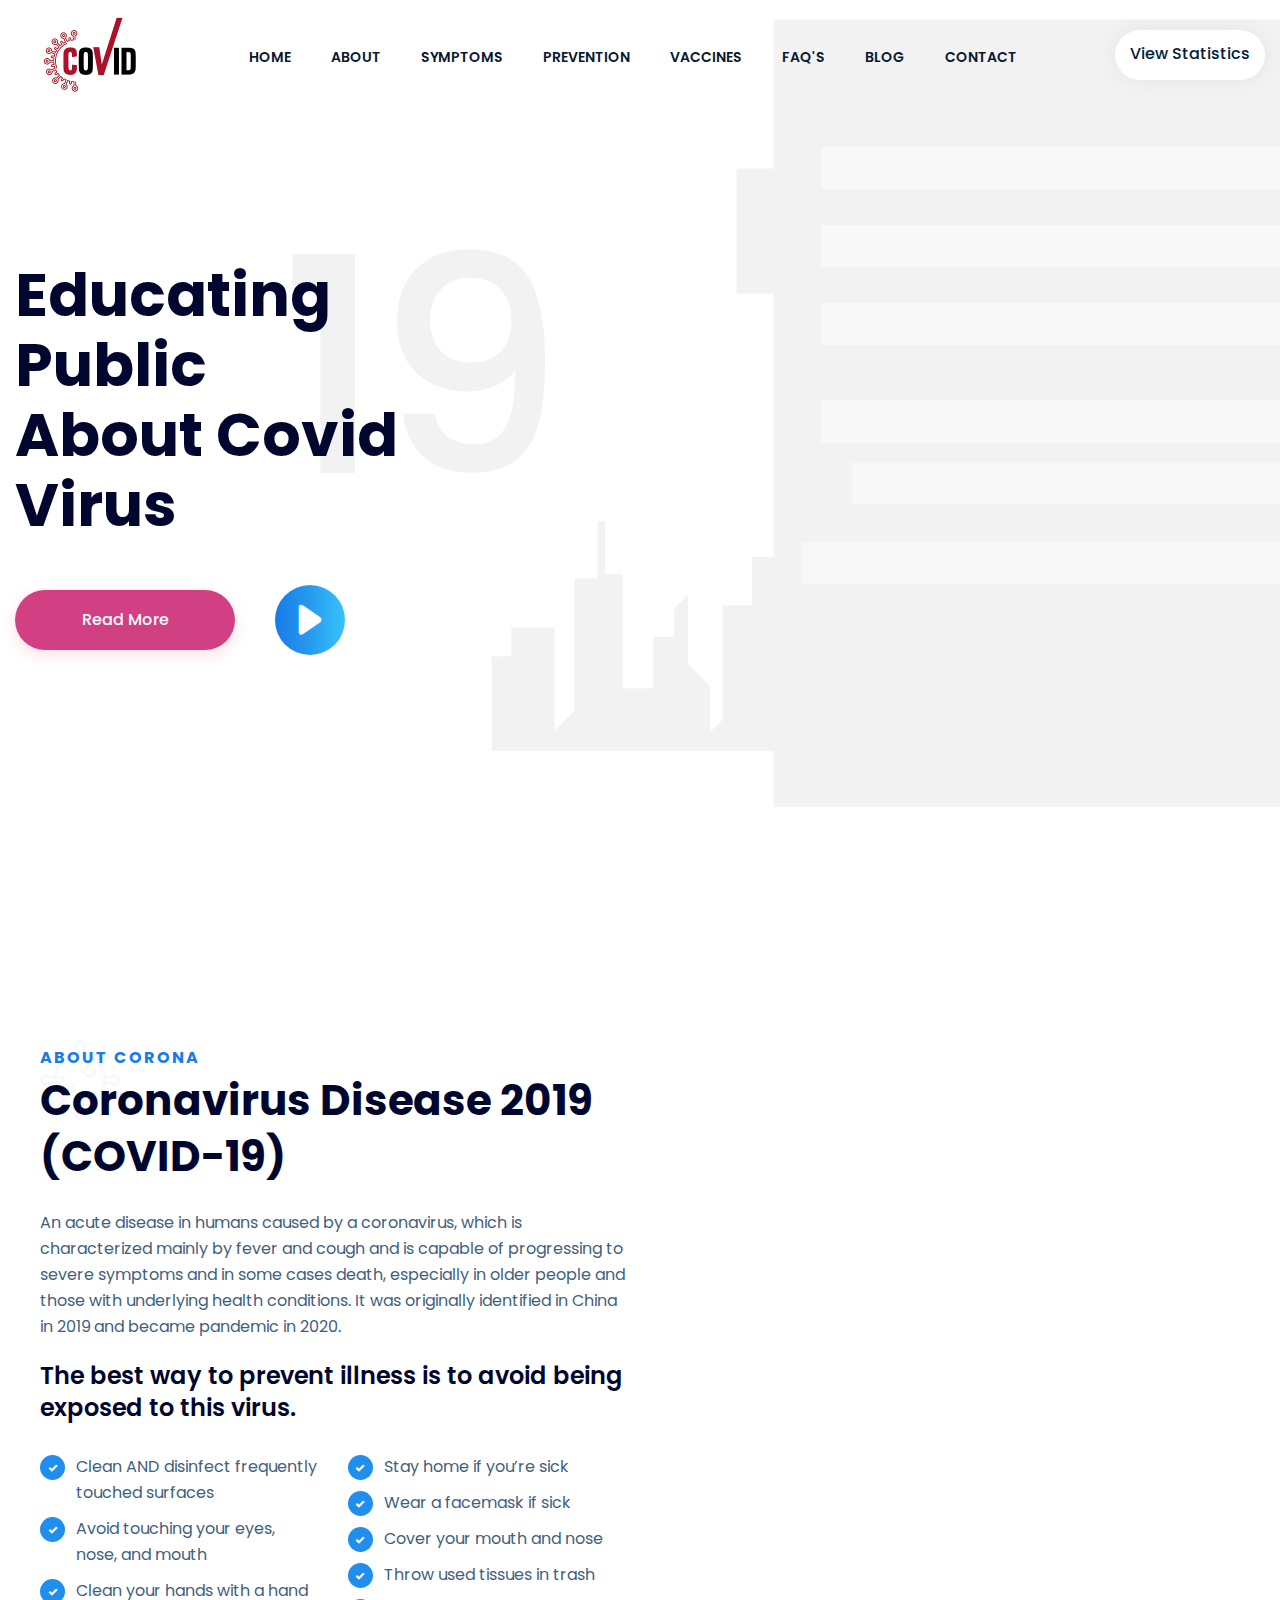
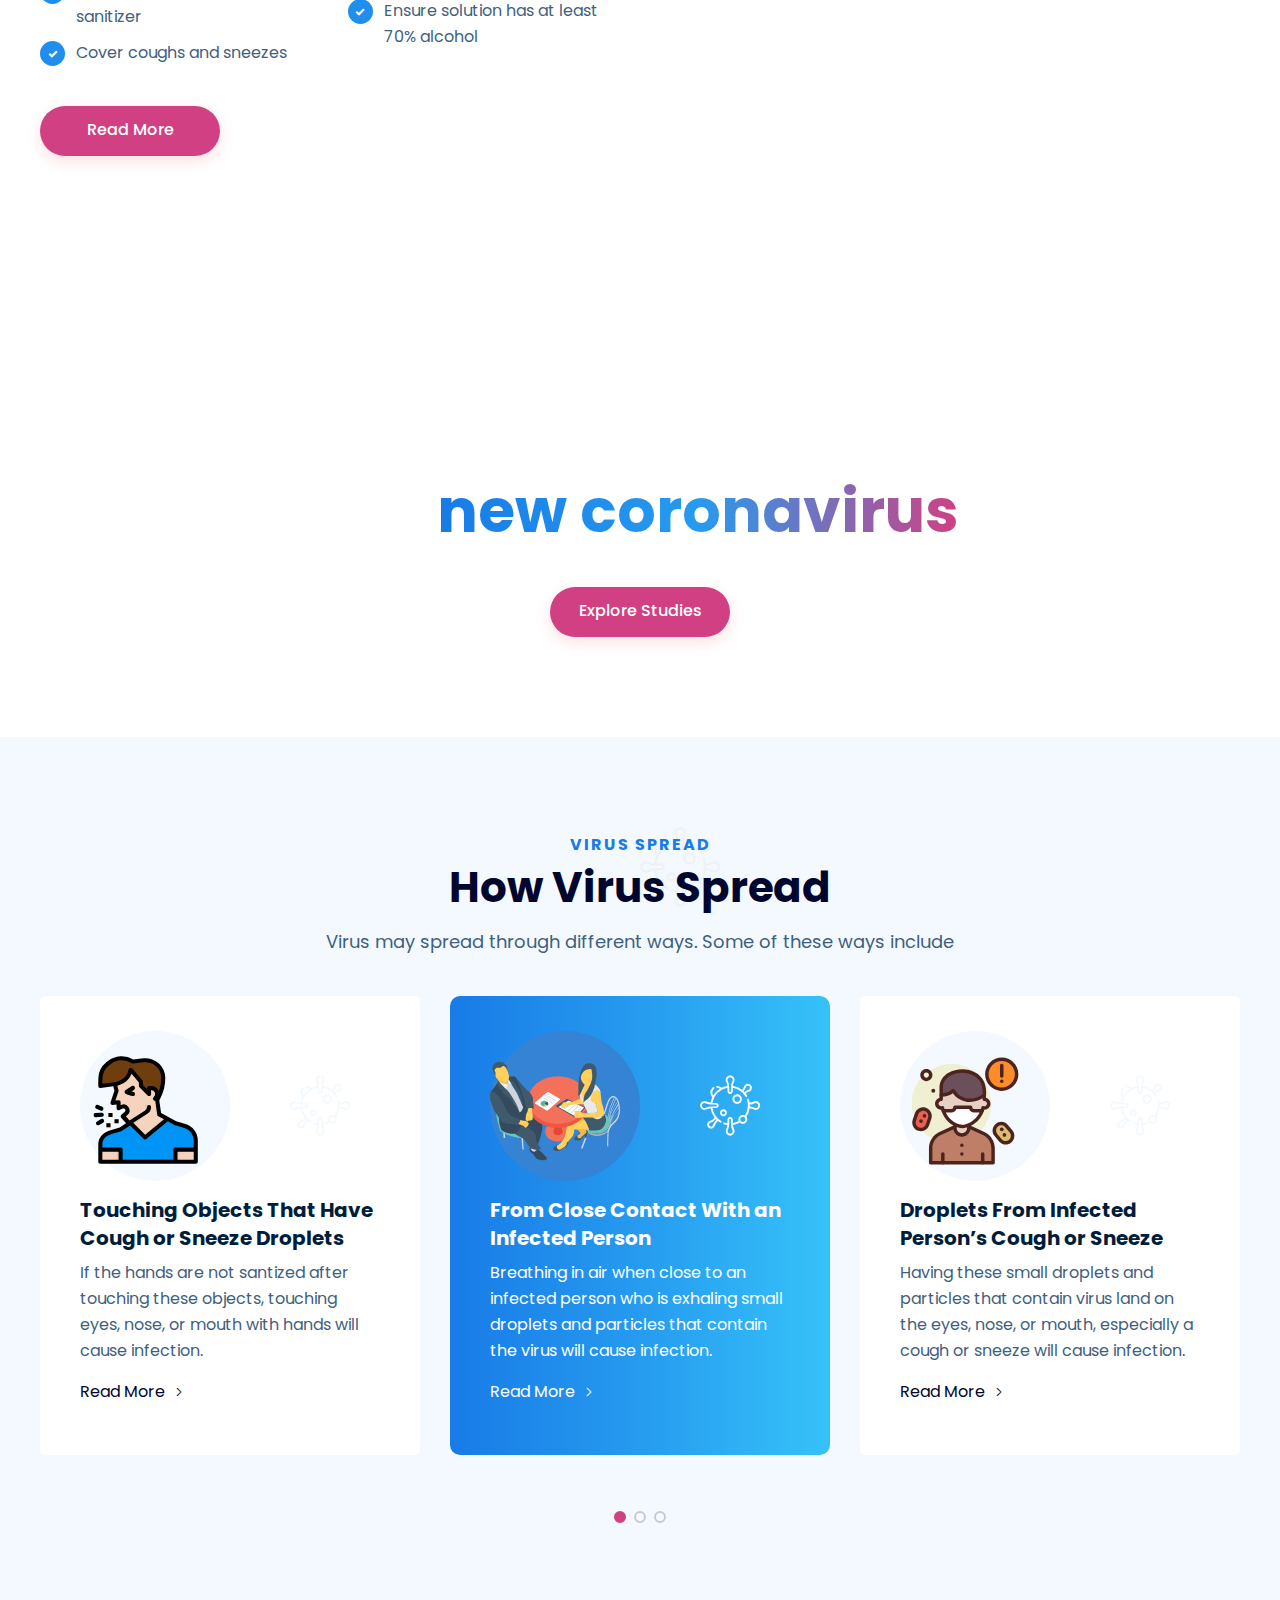
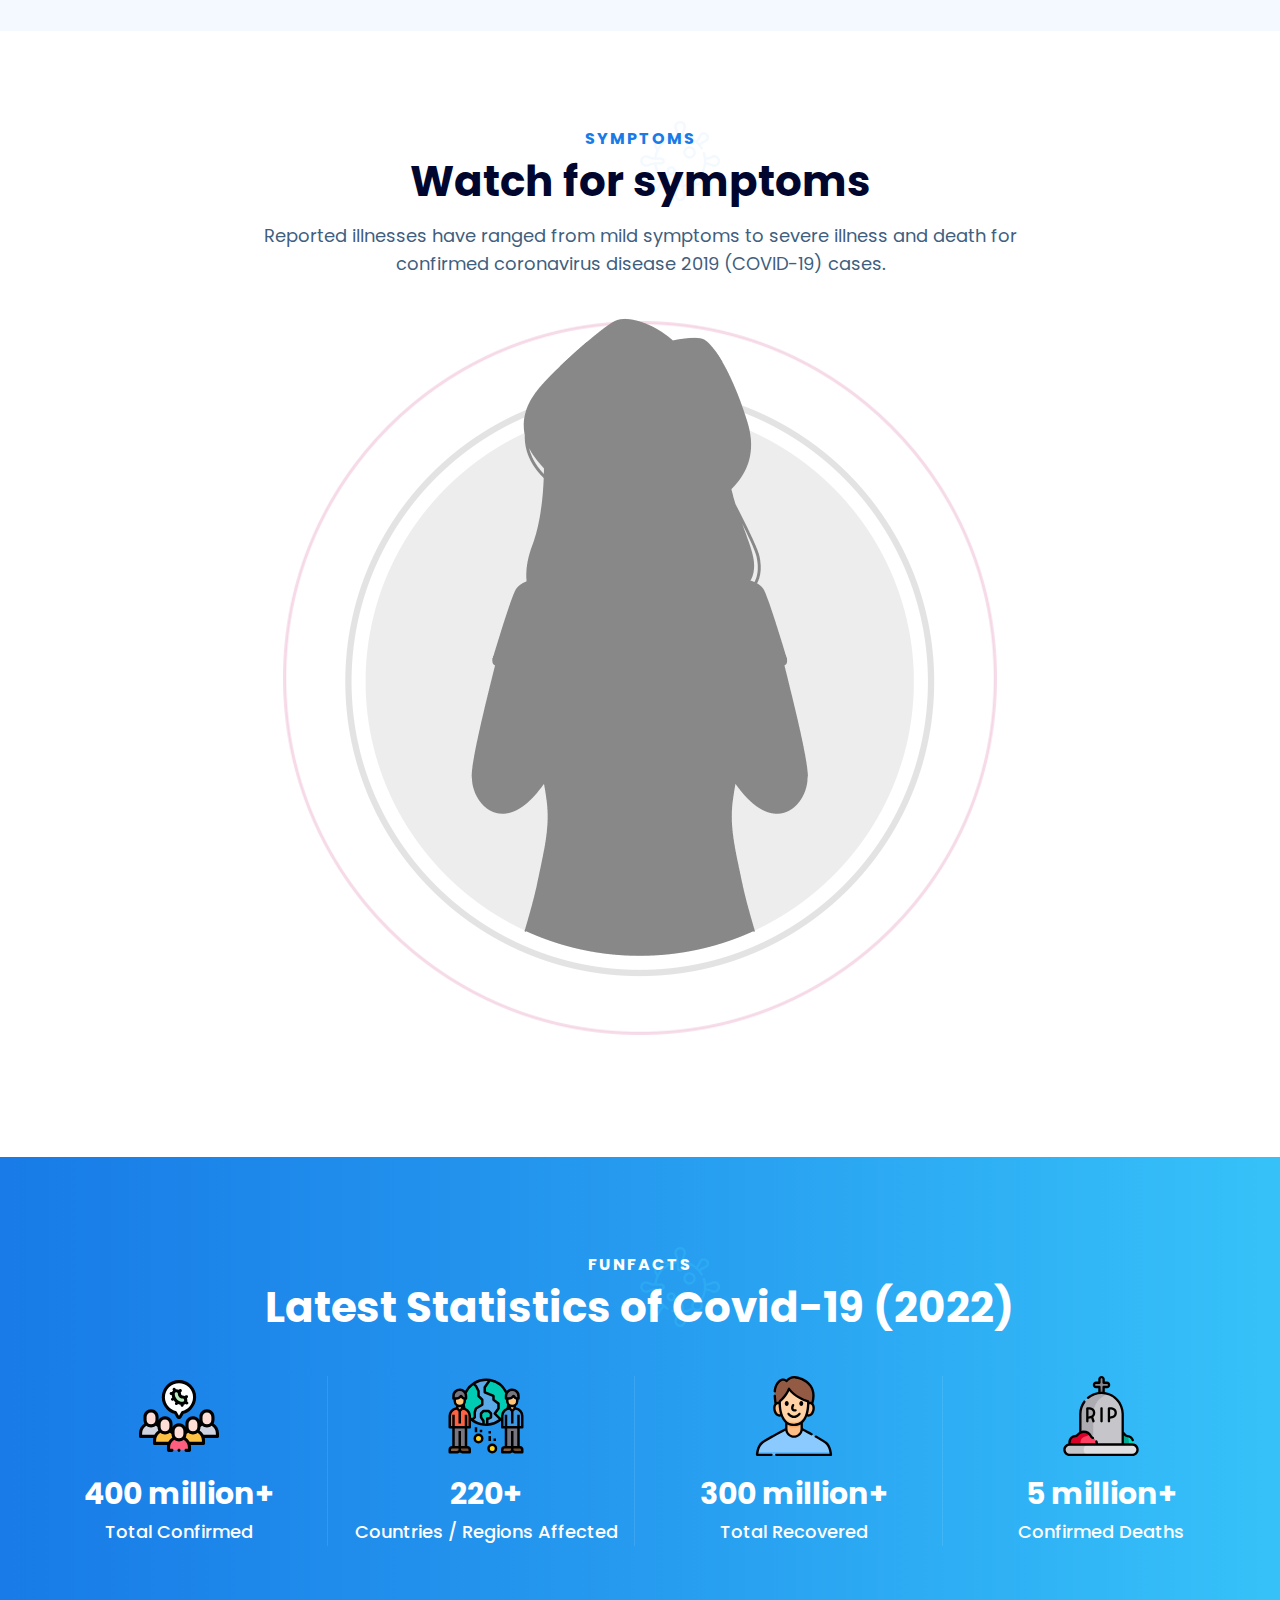
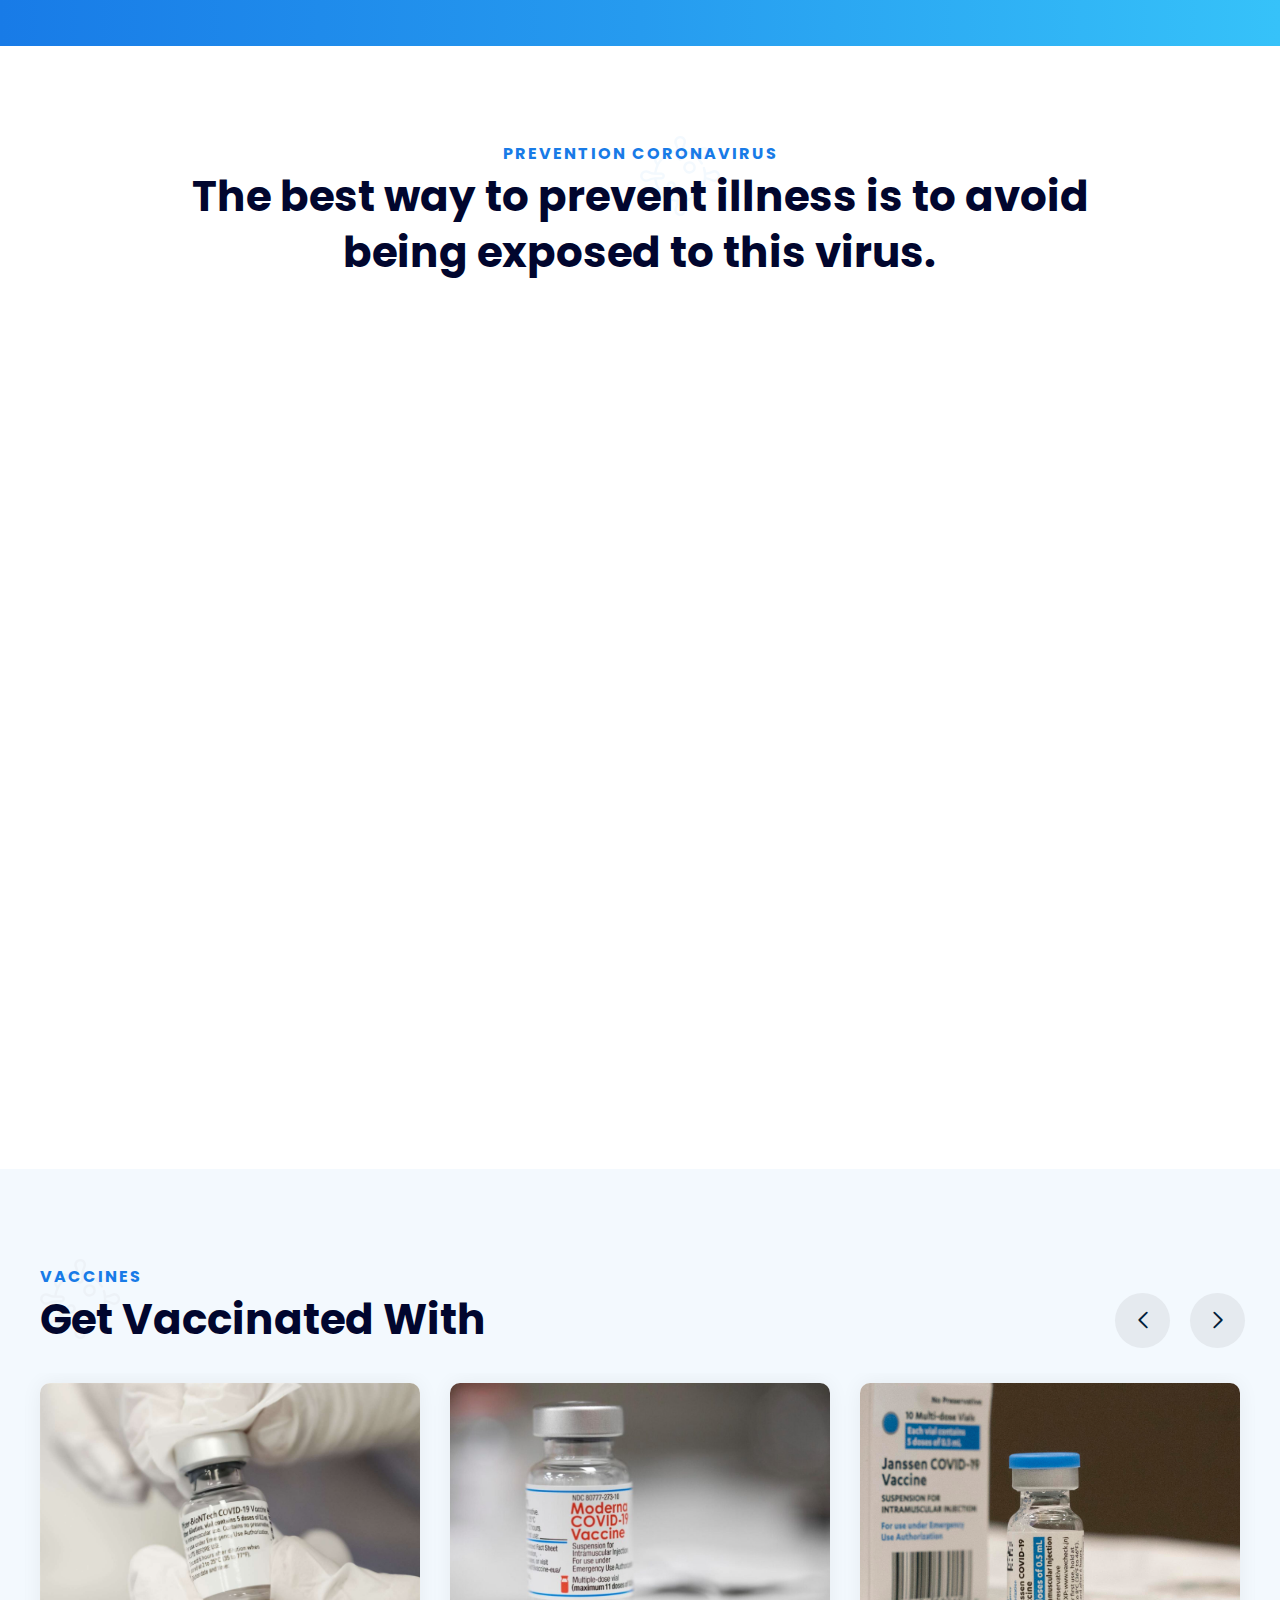
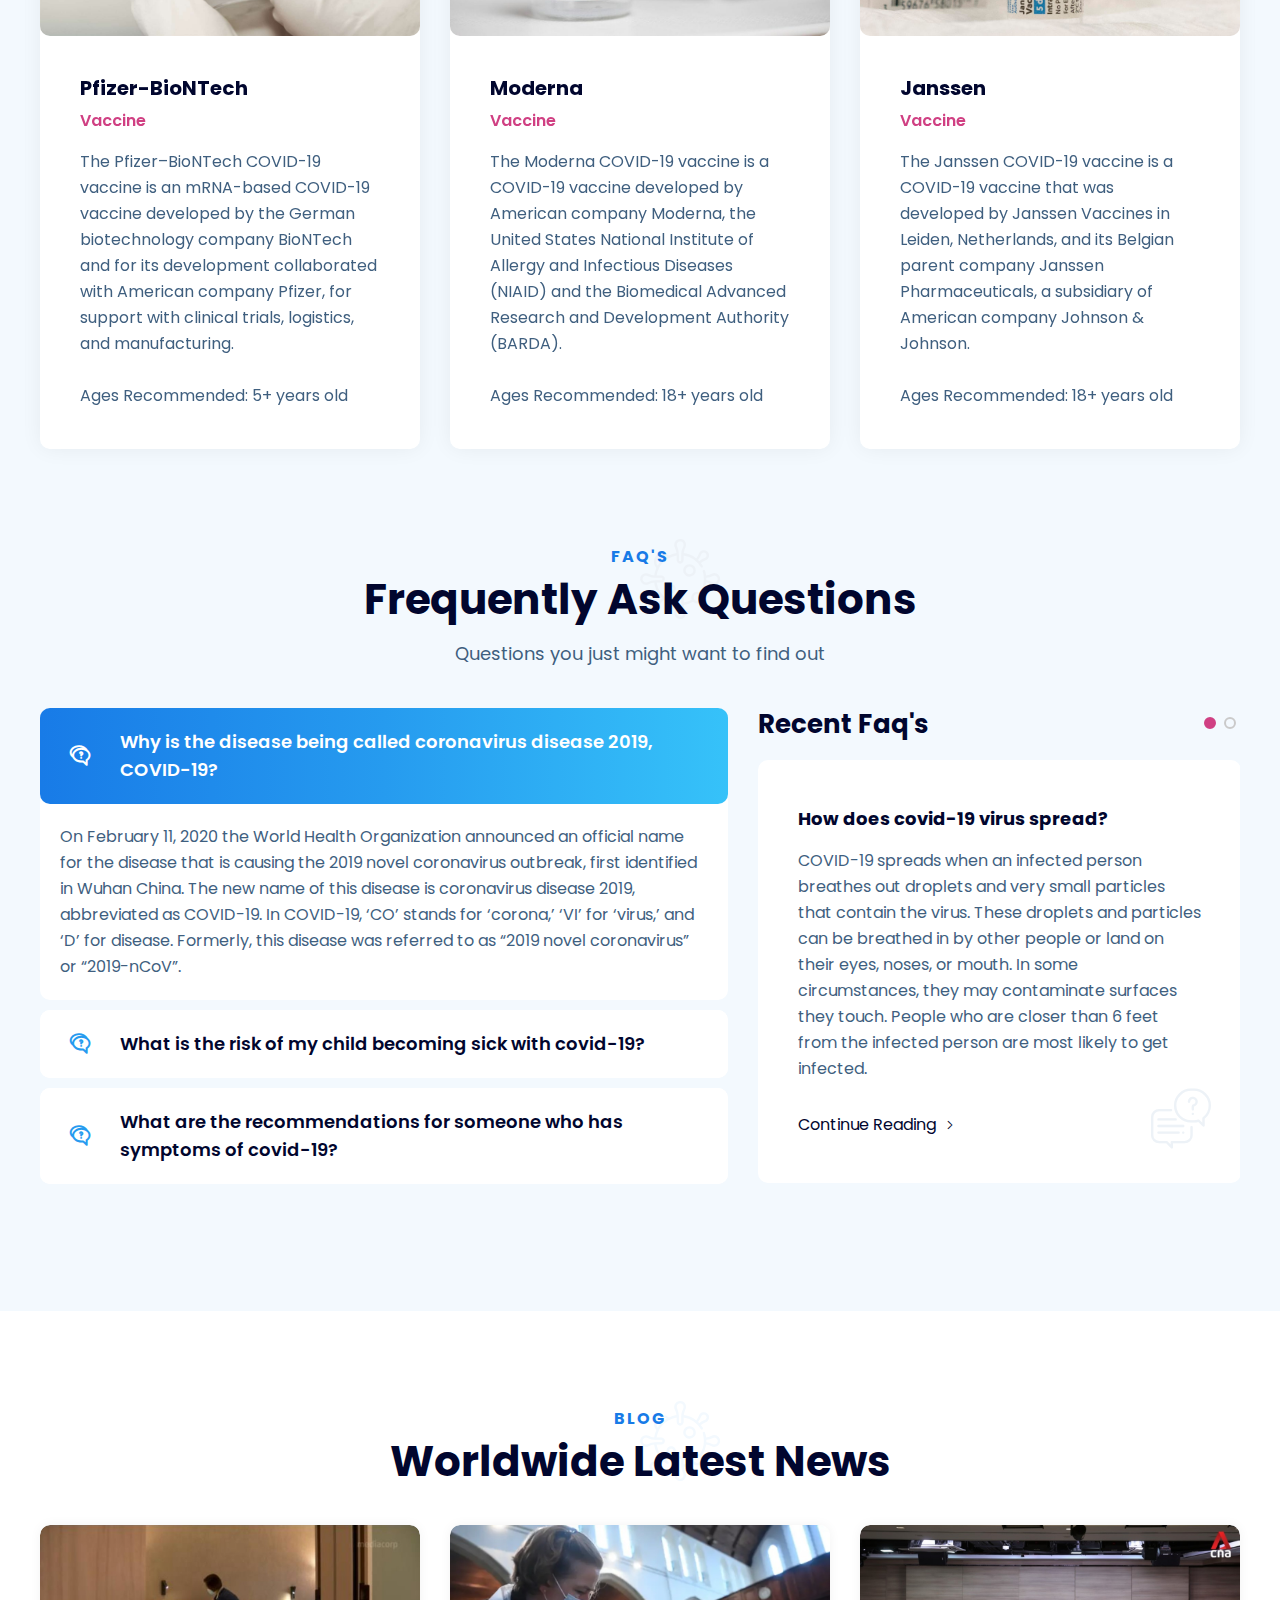
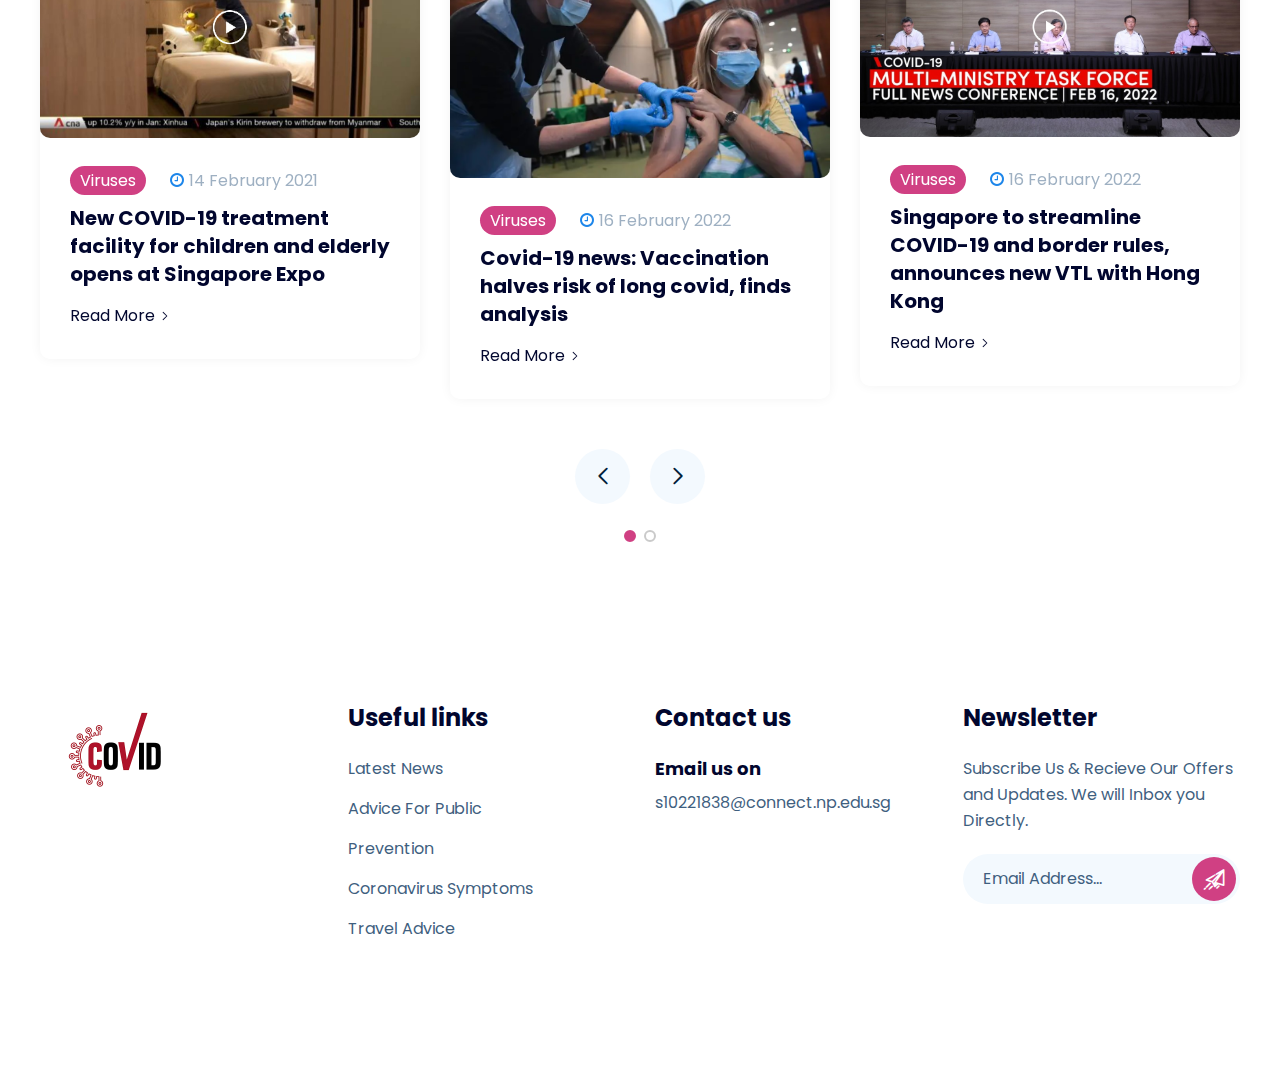
==== commit 90536e46: "Merge branch 'main' of https://github.com/ArkTorch3rd/Assignment-2" ====
--- a/index.html
+++ b/index.html
@@ -793,94 +793,6 @@
                   </div>
                </div>
             </section>
-           <section class="contact_form type_one" id="contact">
-              <div id="bubbles">
-                 <figure class="image bubble_4">
-                    <img src="assets/image/resources/home-1-contact-bubbles-1.png" class="img-fluid" alt="img" />
-                 </figure>
-                 <figure class="image bubble_5">
-                    <img src="assets/image/resources/home-1-contact-bubbles-2.png" class="img-fluid" alt="img" />
-                 </figure>
-                 <figure class="image bubble_6">
-                    <img src="assets/image/resources/home-1-contact-bubbles-3.png" class="img-fluid" alt="img" />
-                 </figure>
-              </div>
-              <div class="container">
-                 <div class="row">
-                    <div class="col-lg-7 col-md-12">
-                       <div class="heading icon_dark tp_one">
-                          <h6>Get in Touch</h6>
-                          <h1>Contact With Us </h1>
-                          <span class="flaticon-virus icon"></span>
-                       </div>
-                       <div class="contact_form_box type_one">
-                          <h2>Send us a message, We will be touch <br>with you shortly.</h2>
-                          <form>
-                             <div class="row">
-                                <div class="col-lg-6 col-md-6">
-                                   <div class="form-group">
-                                      <label> Name</label>
-                                      <input type="text" name="form_name" placeholder="Enter Your Fullname" class="form-control">
-                                   </div>
-                                </div>
-                                <div class="col-lg-6 col-md-6">
-                                   <div class="form-group"> <label> Email</label>
-                                      <input type="email" name="form_email" placeholder="Enter Valid Email" class="form-control">
-                                   </div>
-                                </div>
-                                <div class="col-lg-6 col-md-6">
-                                   <div class="form-group"> <label>Age</label>
-                                      <input type="text" placeholder="Enter Valid Age" class="form-control">
-                                   </div>
-                                </div>
-                                <div class="col-lg-6 col-md-6">
-                                   <div class="form-group">
-                                      <label>Country</label>
-                                      <input type="text" placeholder="Enter Valid Country" class="form-control">
-                                   </div>
-                                </div>
-                                <div class="col-lg-12 col-md-12">
-                                   <div class="form-group"> <label> Message</label>
-                                      <textarea name="form_message" placeholder="Enter Your Message" class="form-control textarea required" rows="3"></textarea>
-                                   </div>
-                                </div>
-                                <div class="col-lg-12 col-md-12">
-                                   <div class="form-group">
-                                      <button class="theme_btn tp_one" type="submit">Send Message</button>
-                                   </div>
-                                </div>
-                             </div>
-                          </form>
-                       </div>
-                    </div>
-                    <div class="col-lg-5">
-                       <div class="image_box clearfix">
-                          <figure class="image image_1 wow bounceInDown" data-wow-delay="00ms" data-wow-duration="1500ms">
-                             <img src="assets/image/resources/home-1-contact-1.png" class="img-fluid" alt="img" />
-                          </figure>
-                          <figure class="image image_2 wow bounceInDown" data-wow-delay="0ms" data-wow-duration="1500ms">
-                             <img src="assets/image/resources/home-1-contact-2.png" class="img-fluid" alt="img" />
-                          </figure>
-                          <figure class="image image_3 wow bounceInDown" data-wow-delay="0ms" data-wow-duration="1500ms">
-                             <img src="assets/image/resources/home-1-contact-3.png" class="img-fluid" alt="img" />
-                          </figure>
-                          <figure class="image image_4 wow bounceInDown" data-wow-delay="0ms" data-wow-duration="1500ms">
-                             <img src="assets/image/resources/home-1-contact-4.png" class="img-fluid" alt="img" />
-                          </figure>
-                          <figure class="image image_5 wow bounceInDown" data-wow-delay="0ms" data-wow-duration="1500ms">
-                             <img src="assets/image/resources/home-1-contact-5.png" class="img-fluid" alt="img" />
-                          </figure>
-                          <figure class="image image_6 wow bounceInDown" data-wow-delay="500ms" data-wow-duration="1500ms">
-                             <img src="assets/image/resources/home-1-contact-6.png" class="img-fluid" alt="img" />
-                          </figure>
-                          <figure class="image image_bg">
-                             <img src="assets/image/resources/home-1-contact-bg.png" class="img-fluid" alt="img" />
-                          </figure>
-                       </div>
-                    </div>
-                 </div>
-              </div>
-           </section>
            <section class="footer type_one">
               <div class="container">
                  <div class="row">
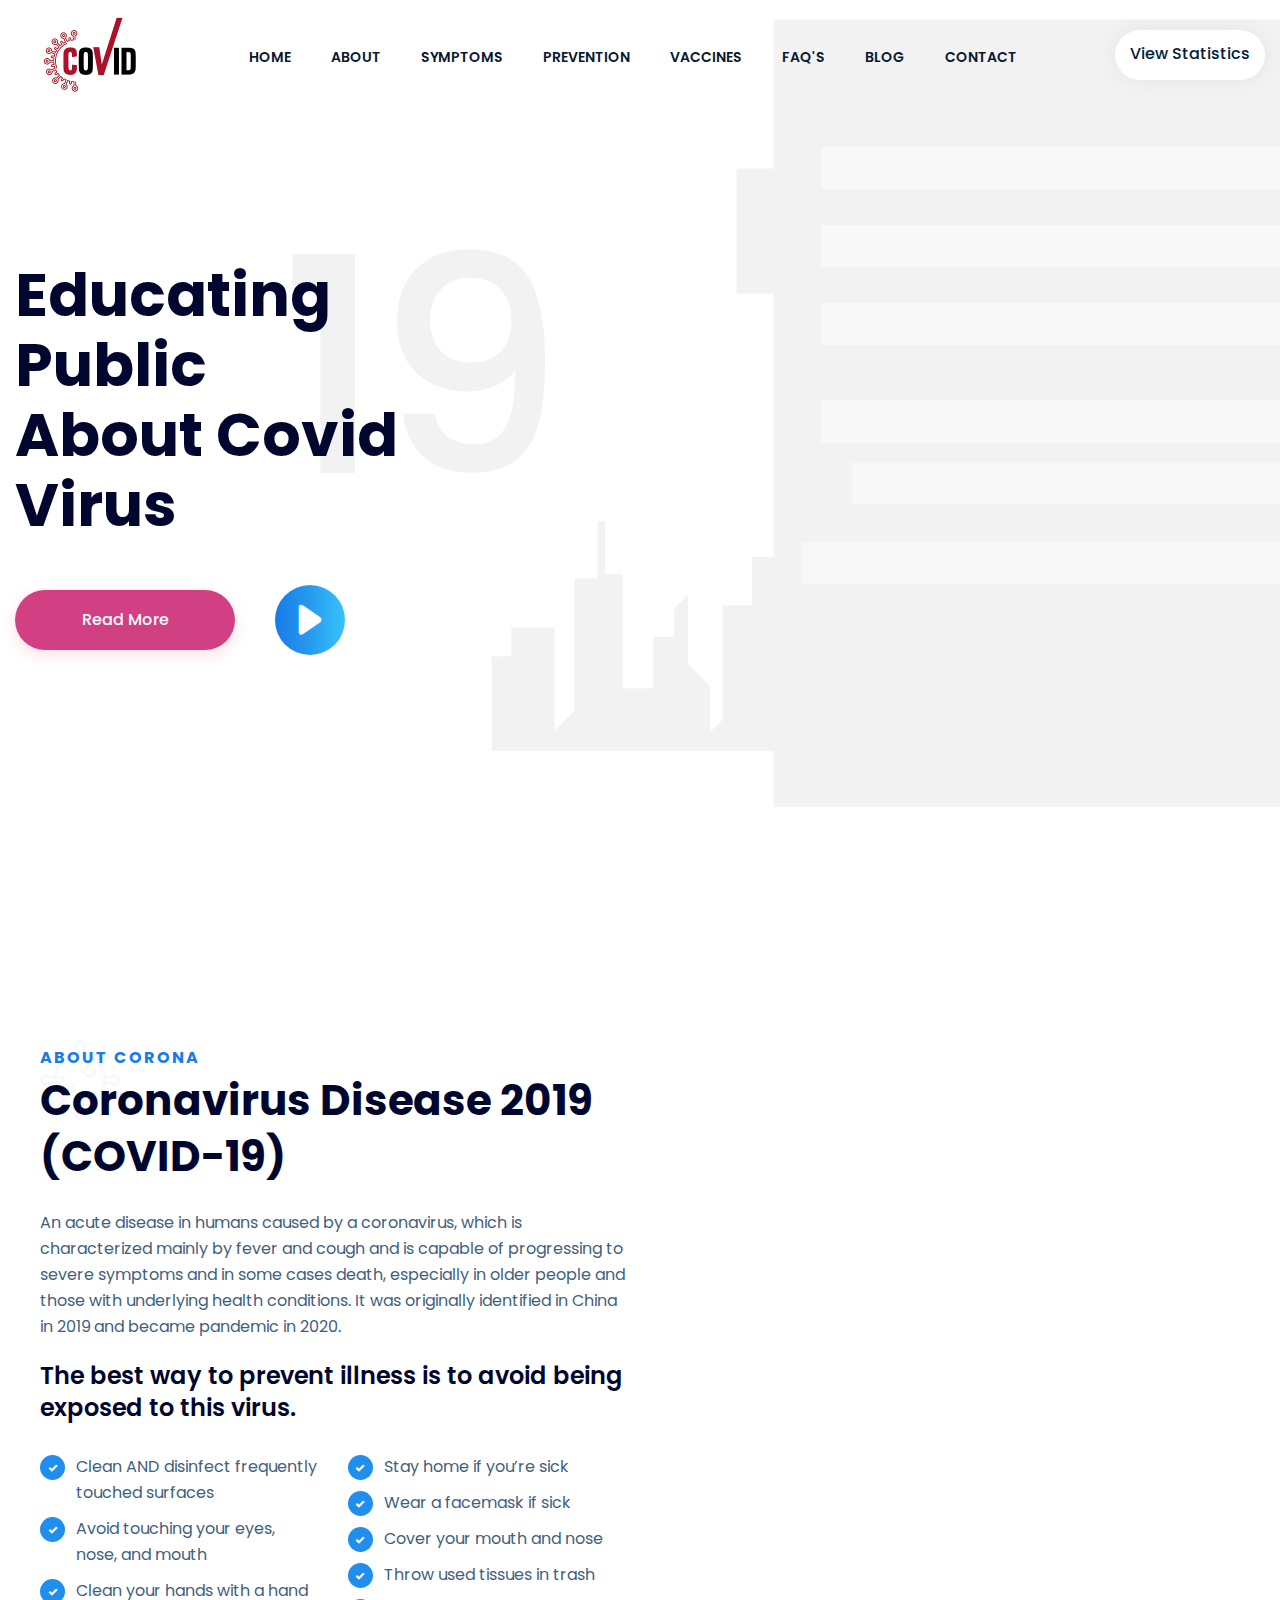
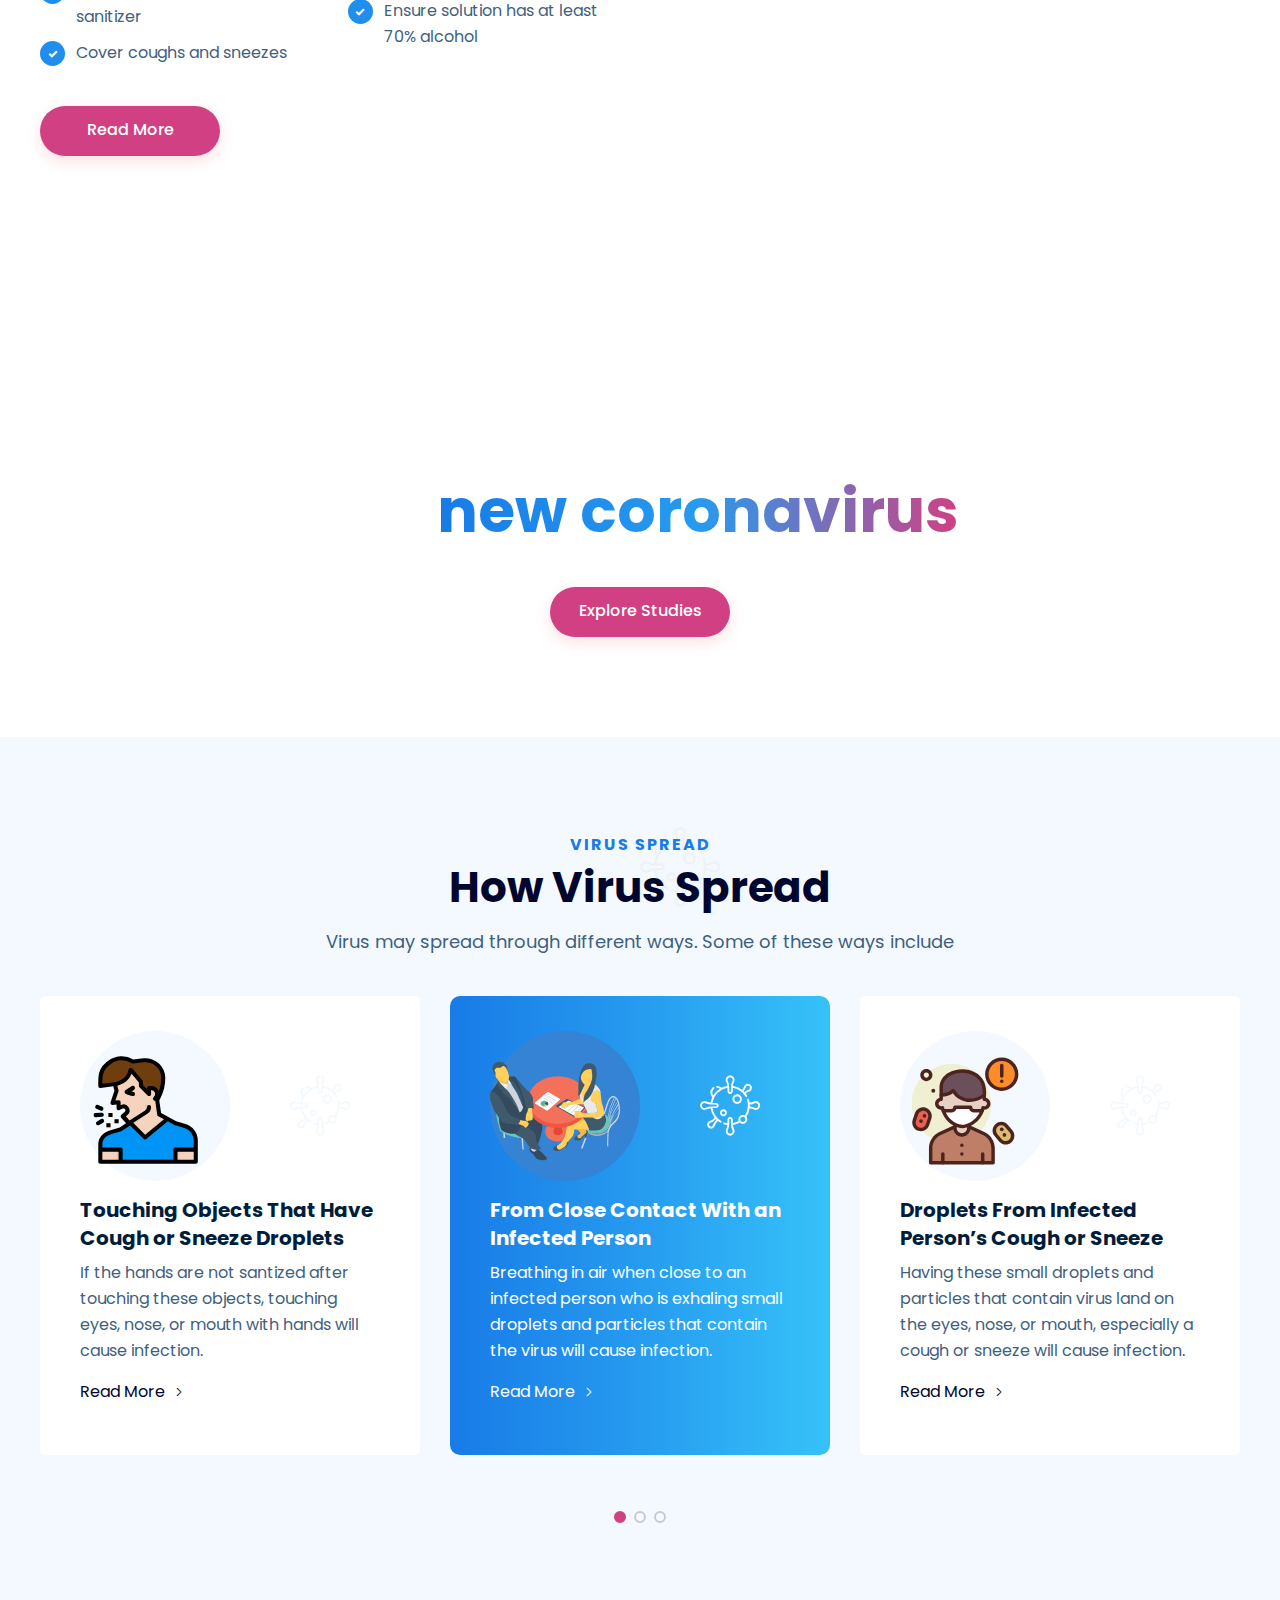
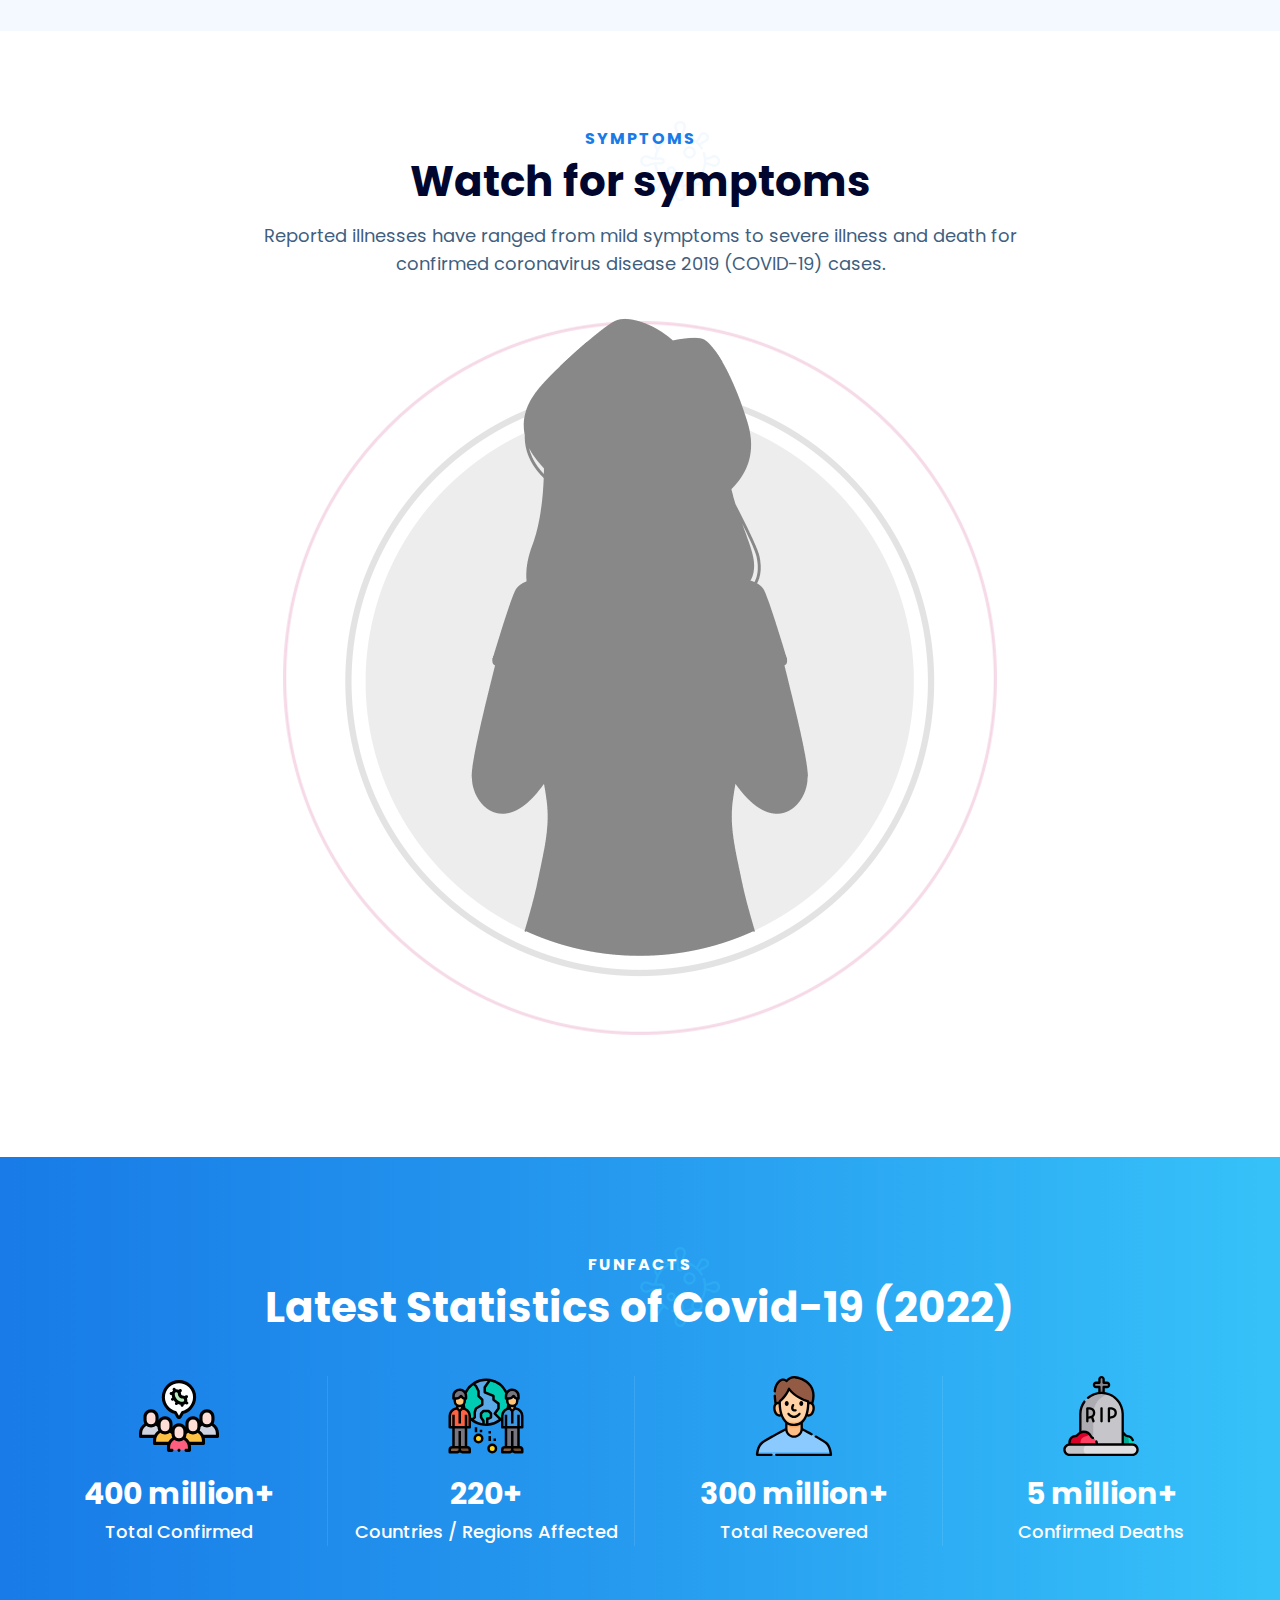
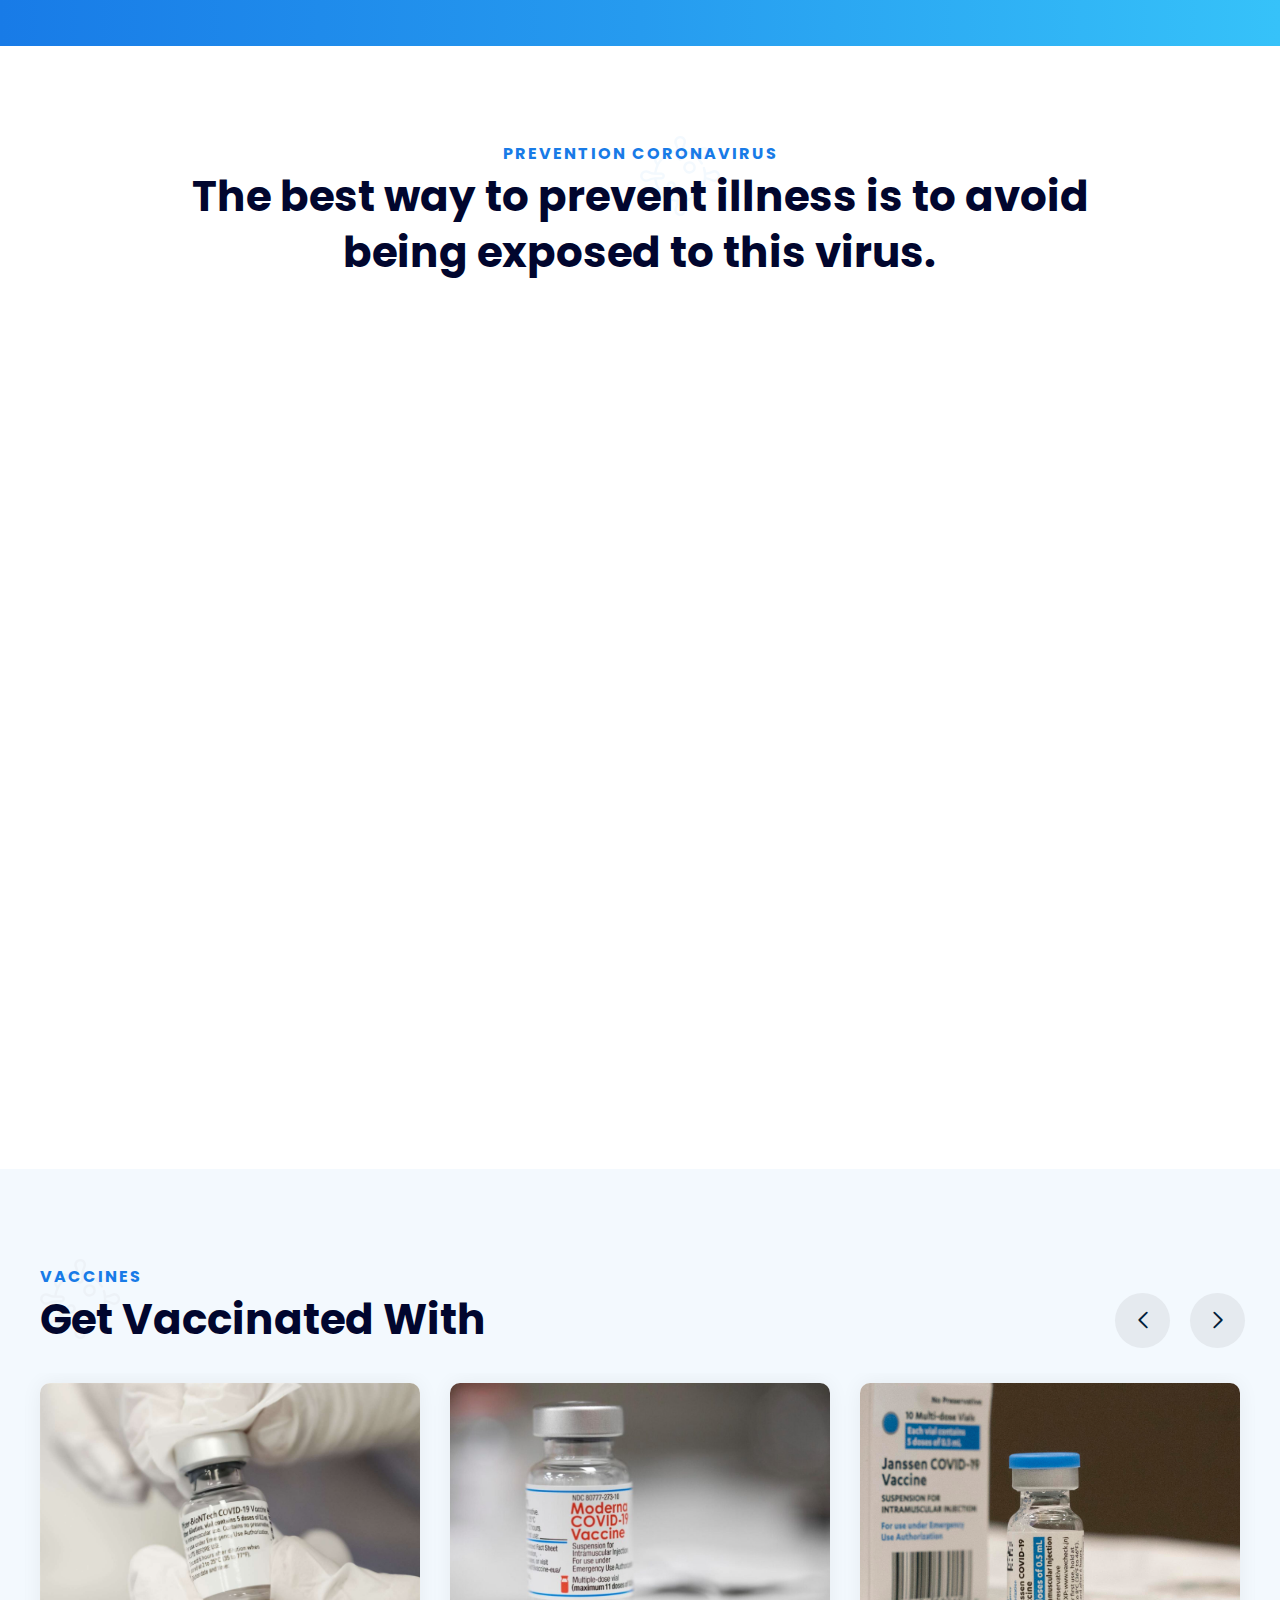
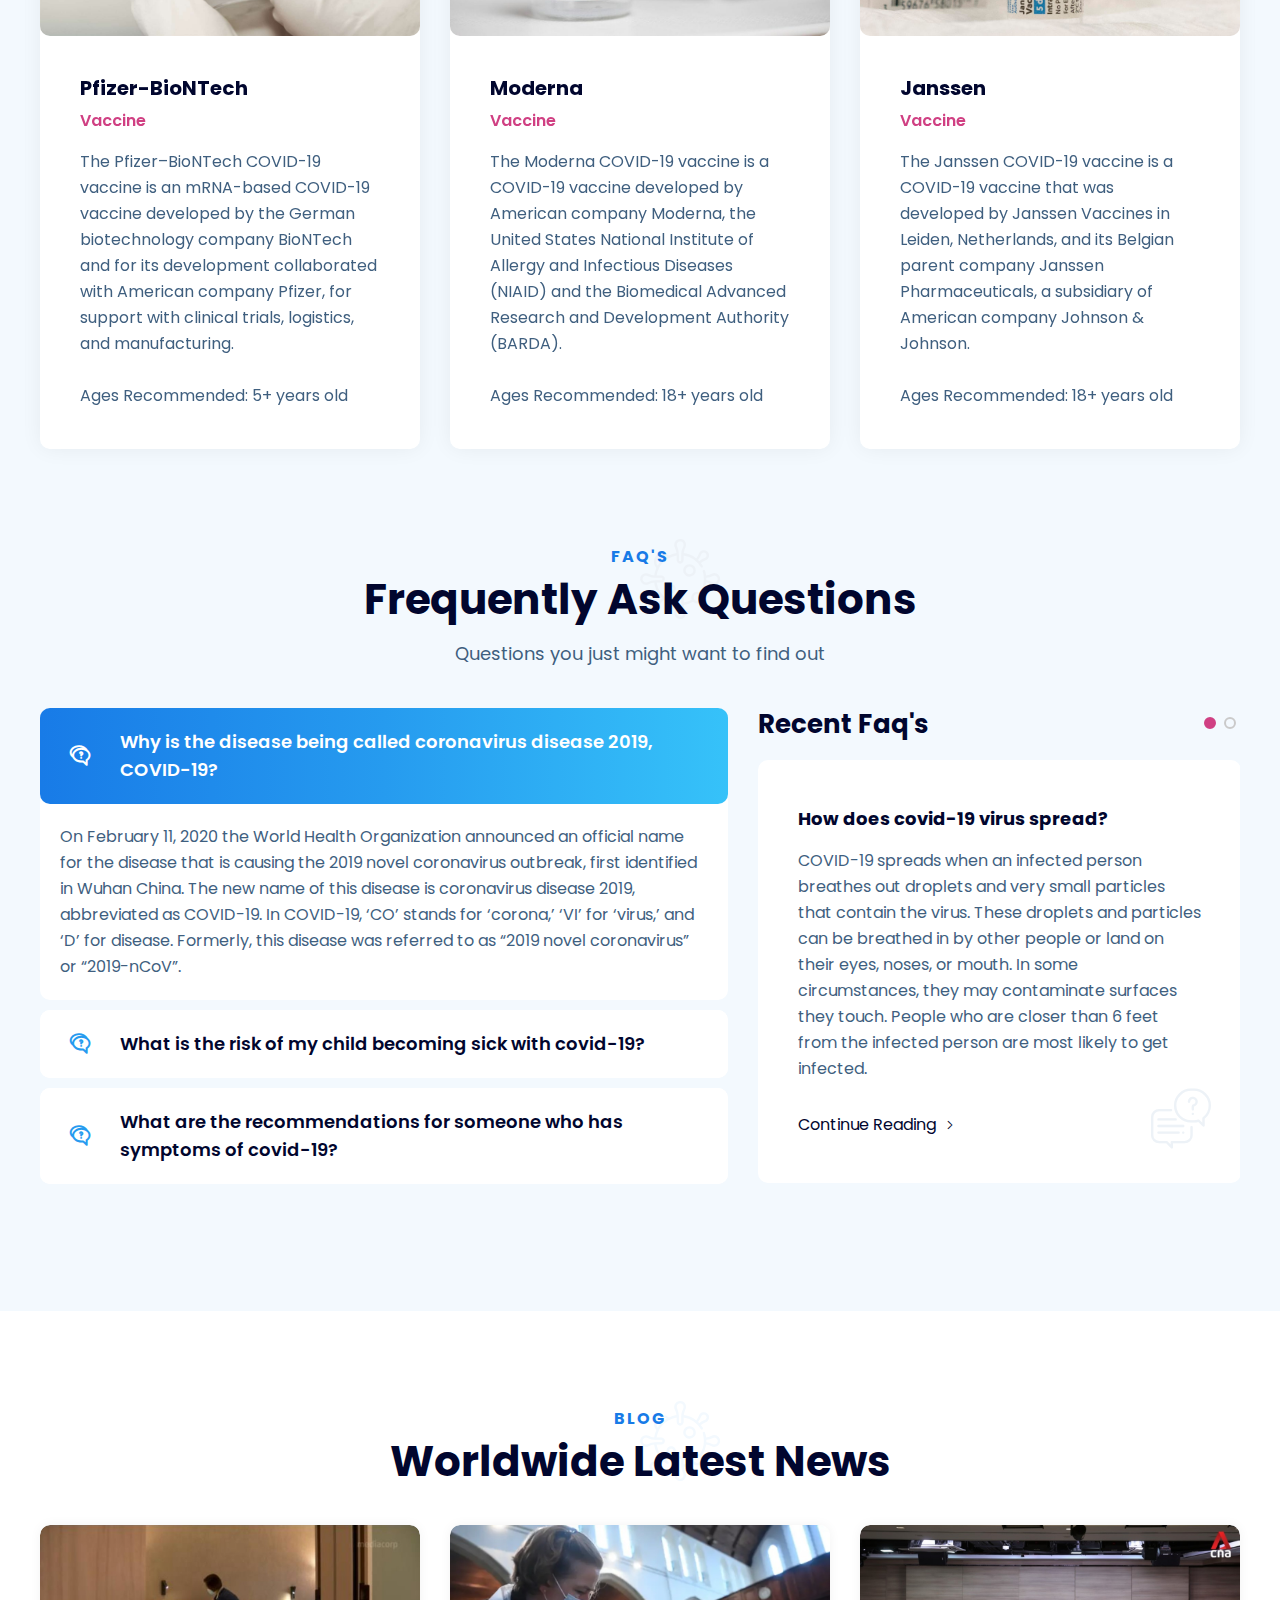
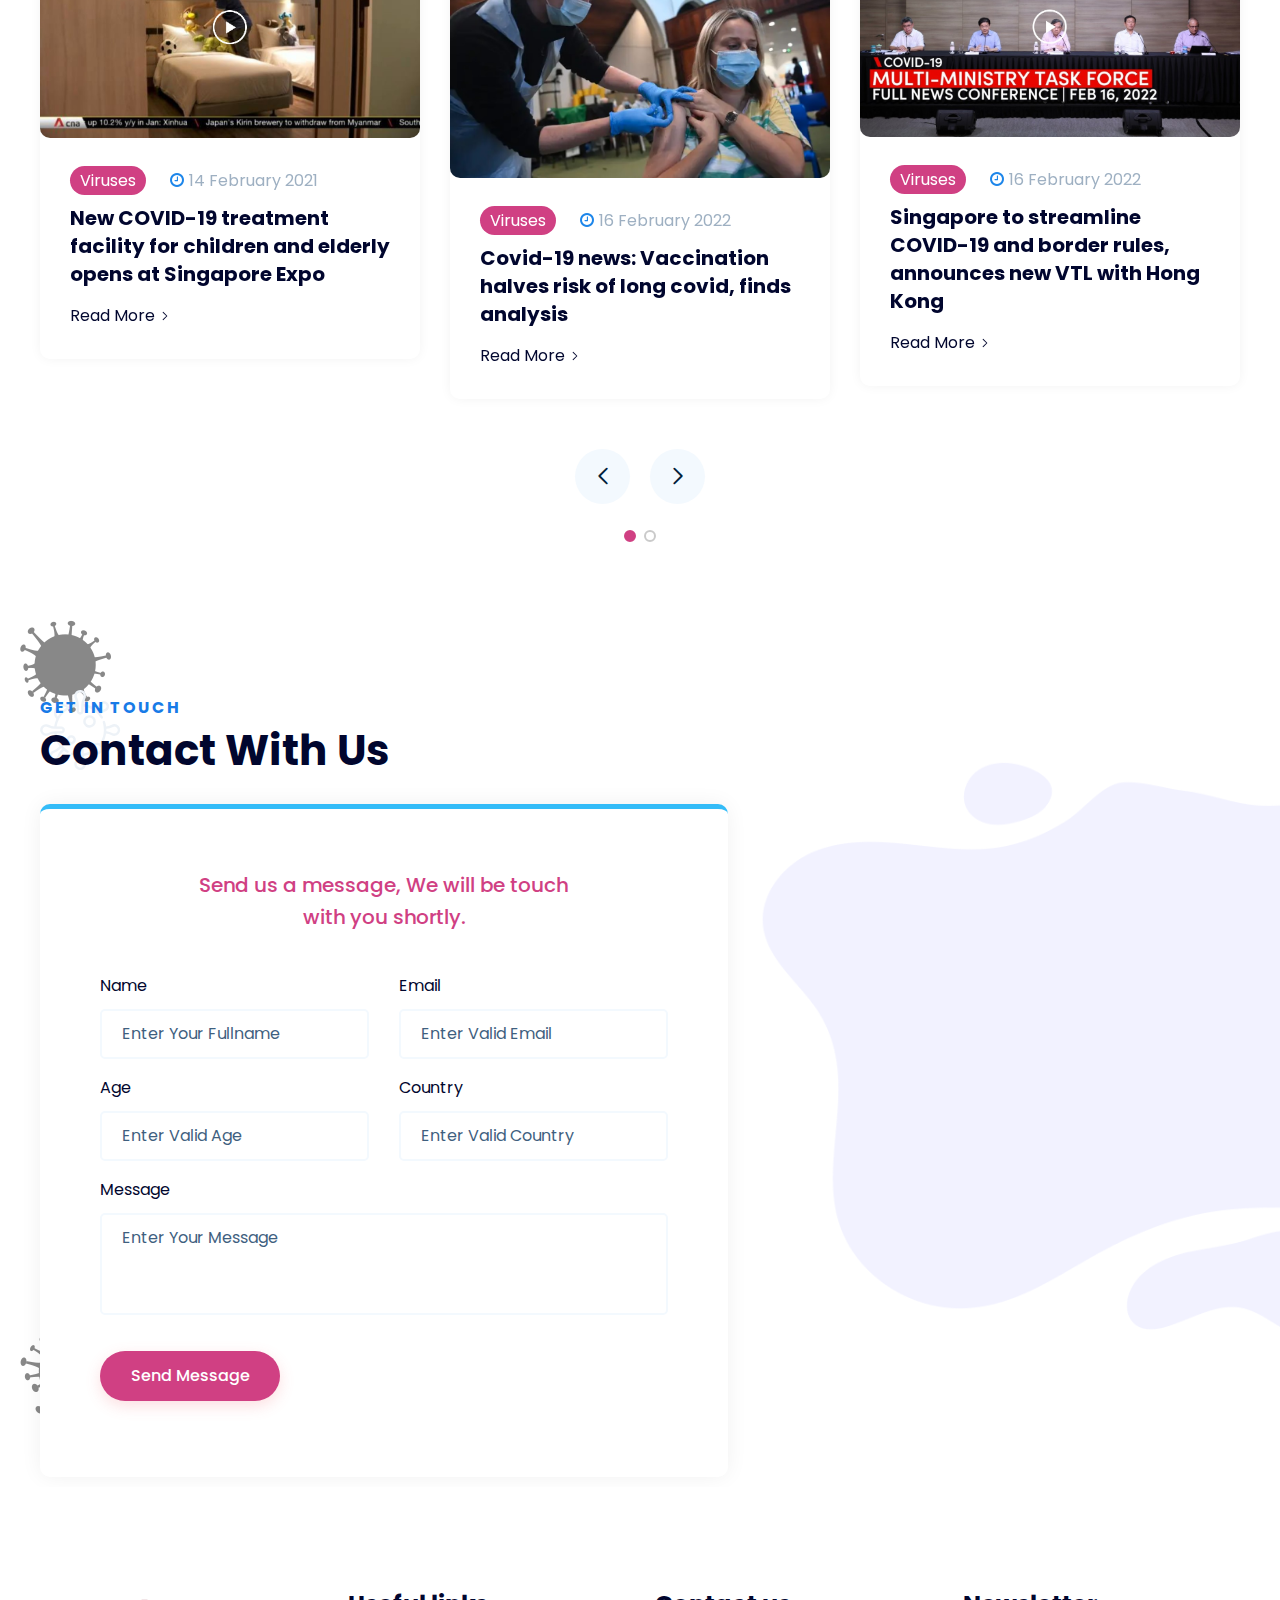
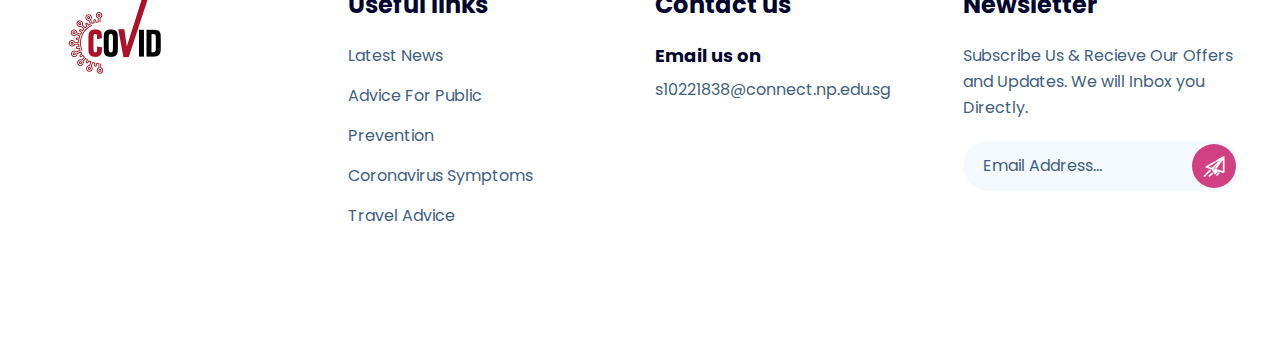
==== commit 18504c37: "Merge branch 'main' of https://github.com/ArkTorch3rd/Assignment-2" ====
--- a/index.html
+++ b/index.html
@@ -793,6 +793,94 @@
                   </div>
                </div>
             </section>
+           <section class="contact_form type_one" id="contact">
+              <div id="bubbles">
+                 <figure class="image bubble_4">
+                    <img src="assets/image/resources/home-1-contact-bubbles-1.png" class="img-fluid" alt="img" />
+                 </figure>
+                 <figure class="image bubble_5">
+                    <img src="assets/image/resources/home-1-contact-bubbles-2.png" class="img-fluid" alt="img" />
+                 </figure>
+                 <figure class="image bubble_6">
+                    <img src="assets/image/resources/home-1-contact-bubbles-3.png" class="img-fluid" alt="img" />
+                 </figure>
+              </div>
+              <div class="container">
+                 <div class="row">
+                    <div class="col-lg-7 col-md-12">
+                       <div class="heading icon_dark tp_one">
+                          <h6>Get in Touch</h6>
+                          <h1>Contact With Us </h1>
+                          <span class="flaticon-virus icon"></span>
+                       </div>
+                       <div class="contact_form_box type_one">
+                          <h2>Send us a message, We will be touch <br>with you shortly.</h2>
+                          <form>
+                             <div class="row">
+                                <div class="col-lg-6 col-md-6">
+                                   <div class="form-group">
+                                      <label> Name</label>
+                                      <input type="text" name="form_name" placeholder="Enter Your Fullname" class="form-control">
+                                   </div>
+                                </div>
+                                <div class="col-lg-6 col-md-6">
+                                   <div class="form-group"> <label> Email</label>
+                                      <input type="email" name="form_email" placeholder="Enter Valid Email" class="form-control">
+                                   </div>
+                                </div>
+                                <div class="col-lg-6 col-md-6">
+                                   <div class="form-group"> <label>Age</label>
+                                      <input type="text" placeholder="Enter Valid Age" class="form-control">
+                                   </div>
+                                </div>
+                                <div class="col-lg-6 col-md-6">
+                                   <div class="form-group">
+                                      <label>Country</label>
+                                      <input type="text" placeholder="Enter Valid Country" class="form-control">
+                                   </div>
+                                </div>
+                                <div class="col-lg-12 col-md-12">
+                                   <div class="form-group"> <label> Message</label>
+                                      <textarea name="form_message" placeholder="Enter Your Message" class="form-control textarea required" rows="3"></textarea>
+                                   </div>
+                                </div>
+                                <div class="col-lg-12 col-md-12">
+                                   <div class="form-group">
+                                      <button class="theme_btn tp_one" type="submit">Send Message</button>
+                                   </div>
+                                </div>
+                             </div>
+                          </form>
+                       </div>
+                    </div>
+                    <div class="col-lg-5">
+                       <div class="image_box clearfix">
+                          <figure class="image image_1 wow bounceInDown" data-wow-delay="00ms" data-wow-duration="1500ms">
+                             <img src="assets/image/resources/home-1-contact-1.png" class="img-fluid" alt="img" />
+                          </figure>
+                          <figure class="image image_2 wow bounceInDown" data-wow-delay="0ms" data-wow-duration="1500ms">
+                             <img src="assets/image/resources/home-1-contact-2.png" class="img-fluid" alt="img" />
+                          </figure>
+                          <figure class="image image_3 wow bounceInDown" data-wow-delay="0ms" data-wow-duration="1500ms">
+                             <img src="assets/image/resources/home-1-contact-3.png" class="img-fluid" alt="img" />
+                          </figure>
+                          <figure class="image image_4 wow bounceInDown" data-wow-delay="0ms" data-wow-duration="1500ms">
+                             <img src="assets/image/resources/home-1-contact-4.png" class="img-fluid" alt="img" />
+                          </figure>
+                          <figure class="image image_5 wow bounceInDown" data-wow-delay="0ms" data-wow-duration="1500ms">
+                             <img src="assets/image/resources/home-1-contact-5.png" class="img-fluid" alt="img" />
+                          </figure>
+                          <figure class="image image_6 wow bounceInDown" data-wow-delay="500ms" data-wow-duration="1500ms">
+                             <img src="assets/image/resources/home-1-contact-6.png" class="img-fluid" alt="img" />
+                          </figure>
+                          <figure class="image image_bg">
+                             <img src="assets/image/resources/home-1-contact-bg.png" class="img-fluid" alt="img" />
+                          </figure>
+                       </div>
+                    </div>
+                 </div>
+              </div>
+           </section>
            <section class="footer type_one">
               <div class="container">
                  <div class="row">
